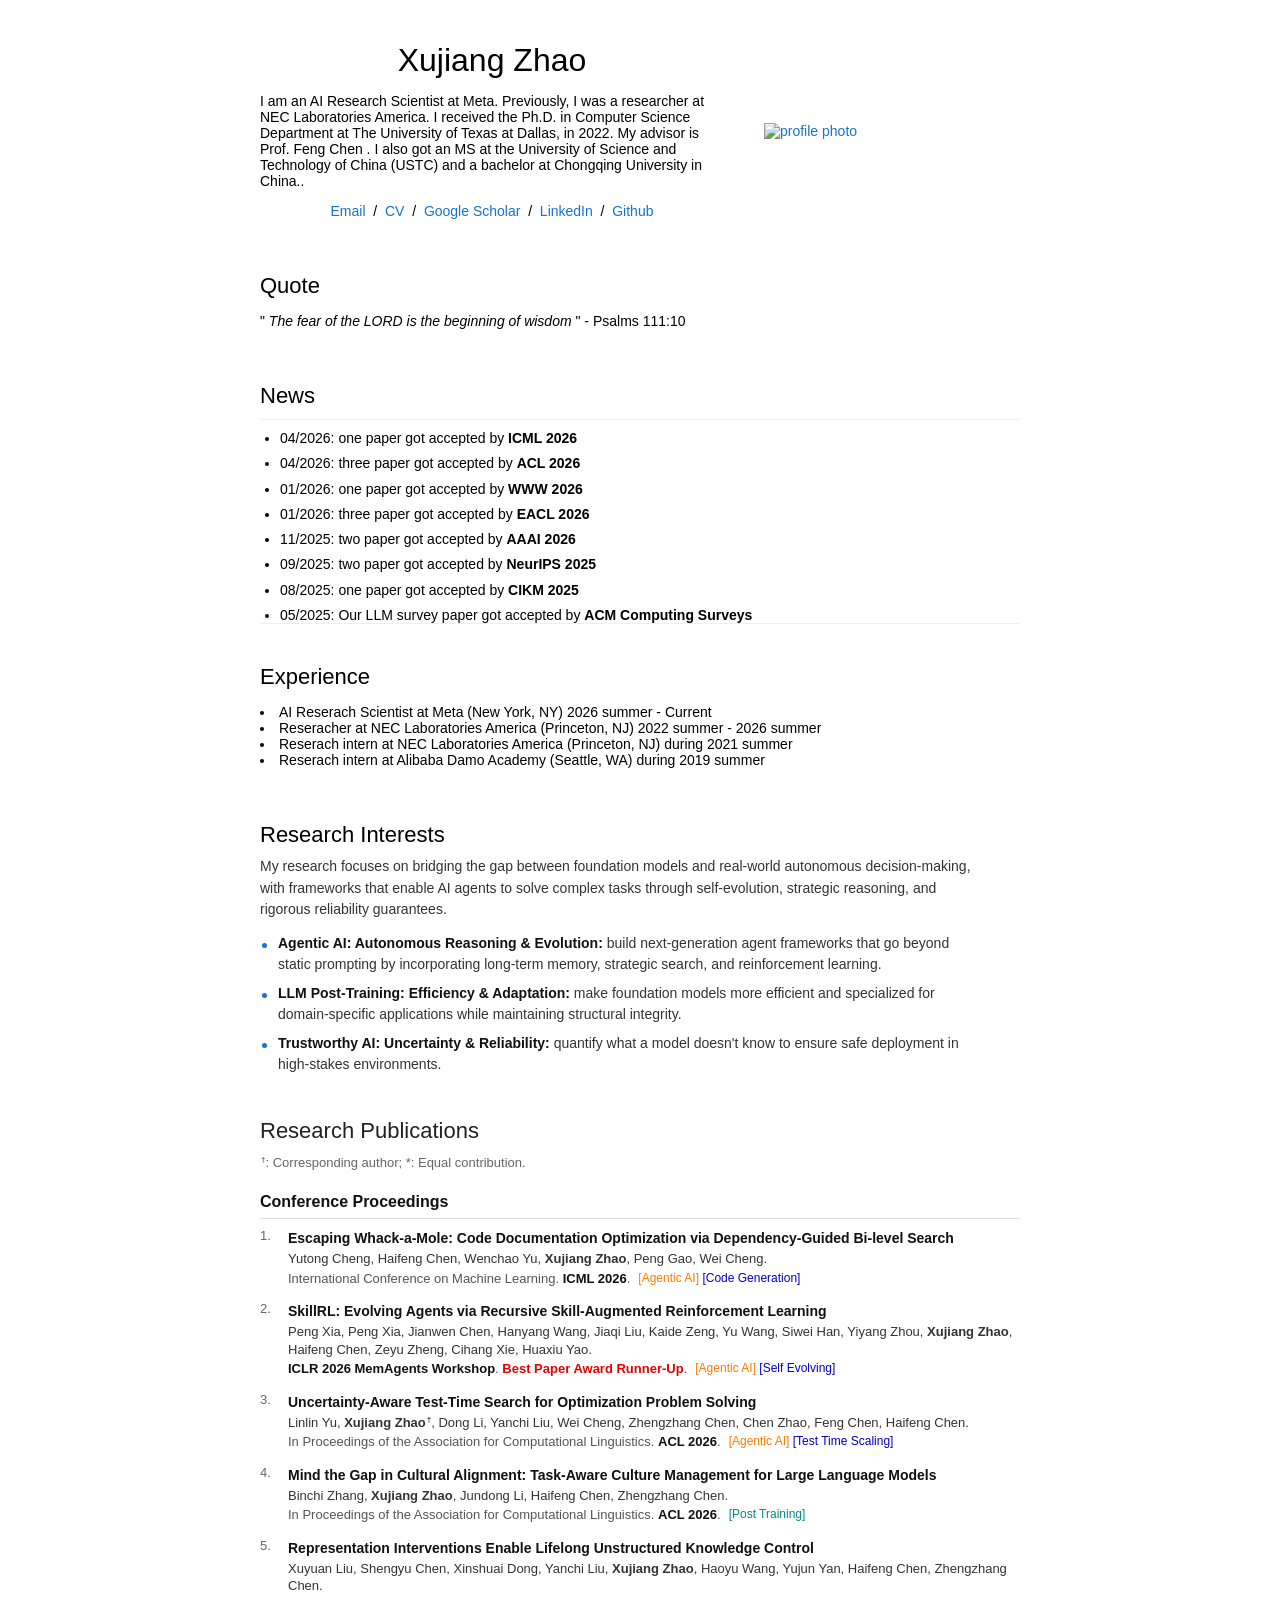
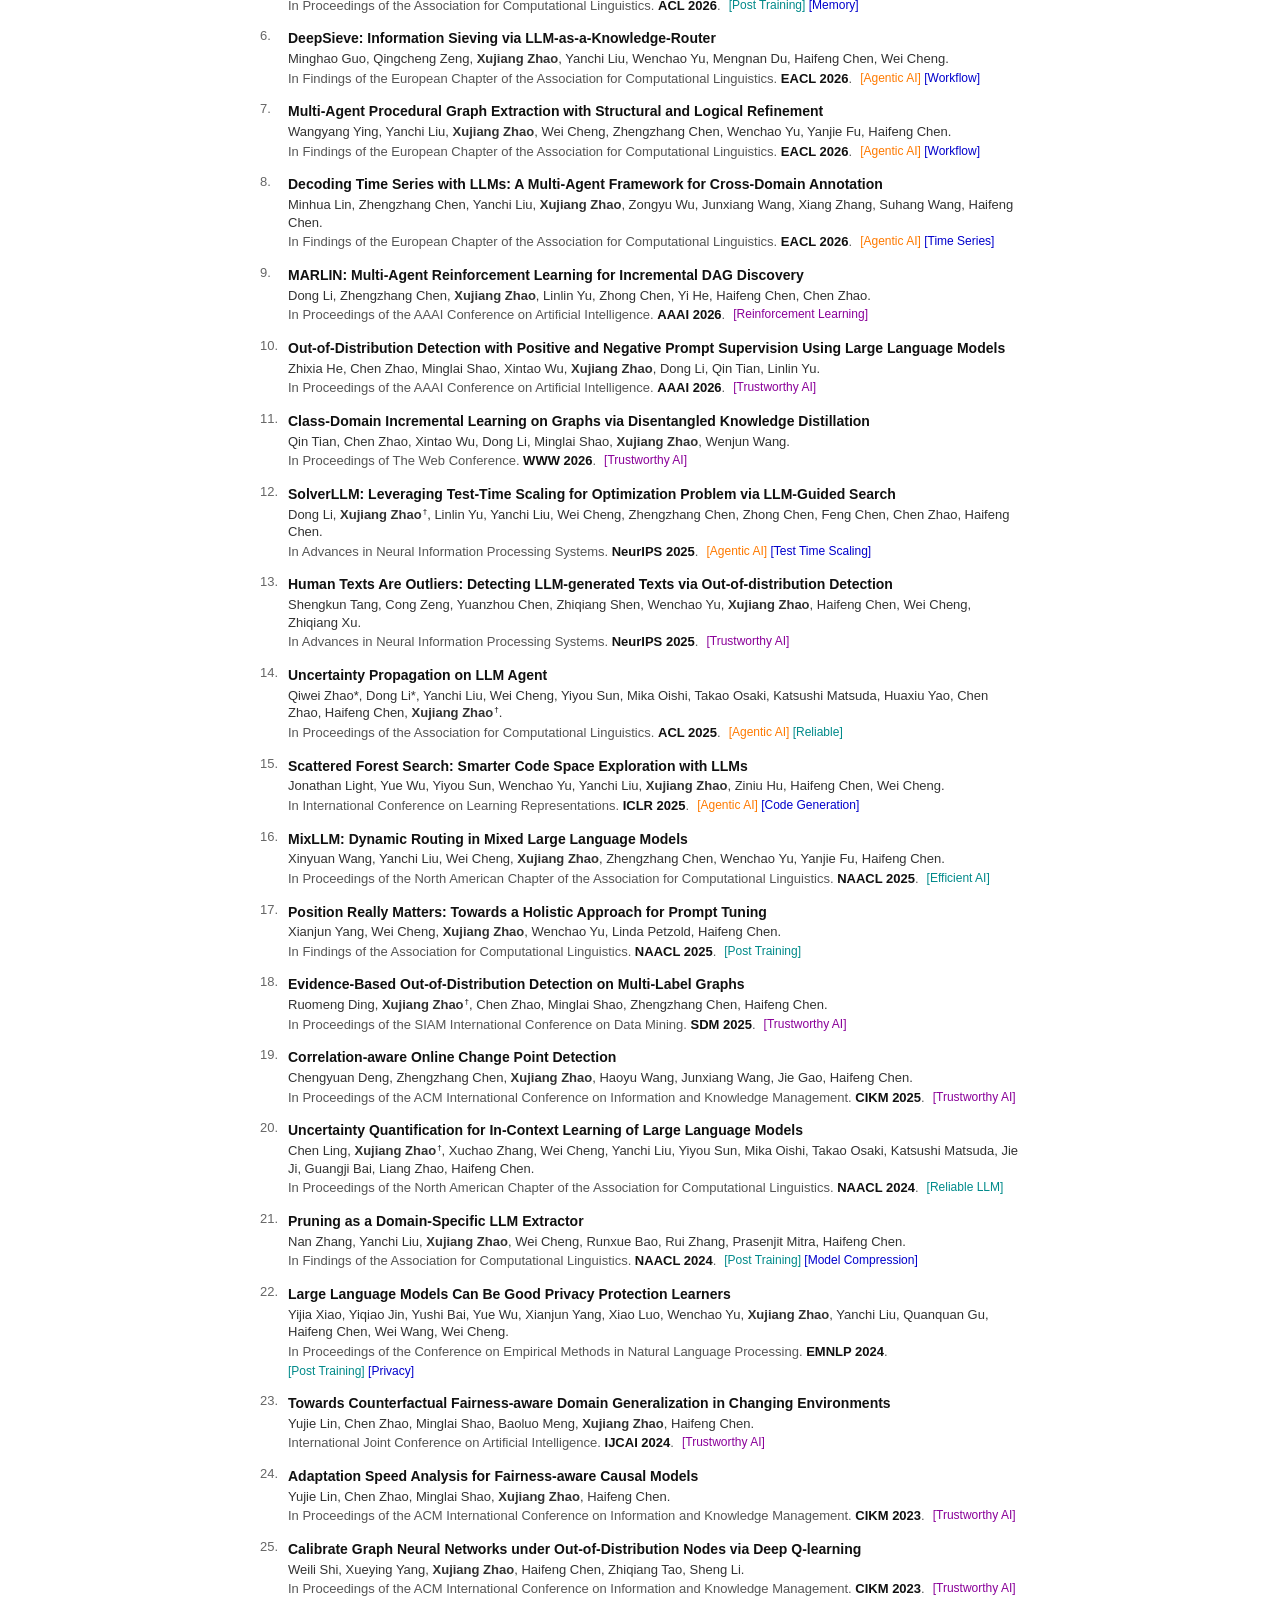
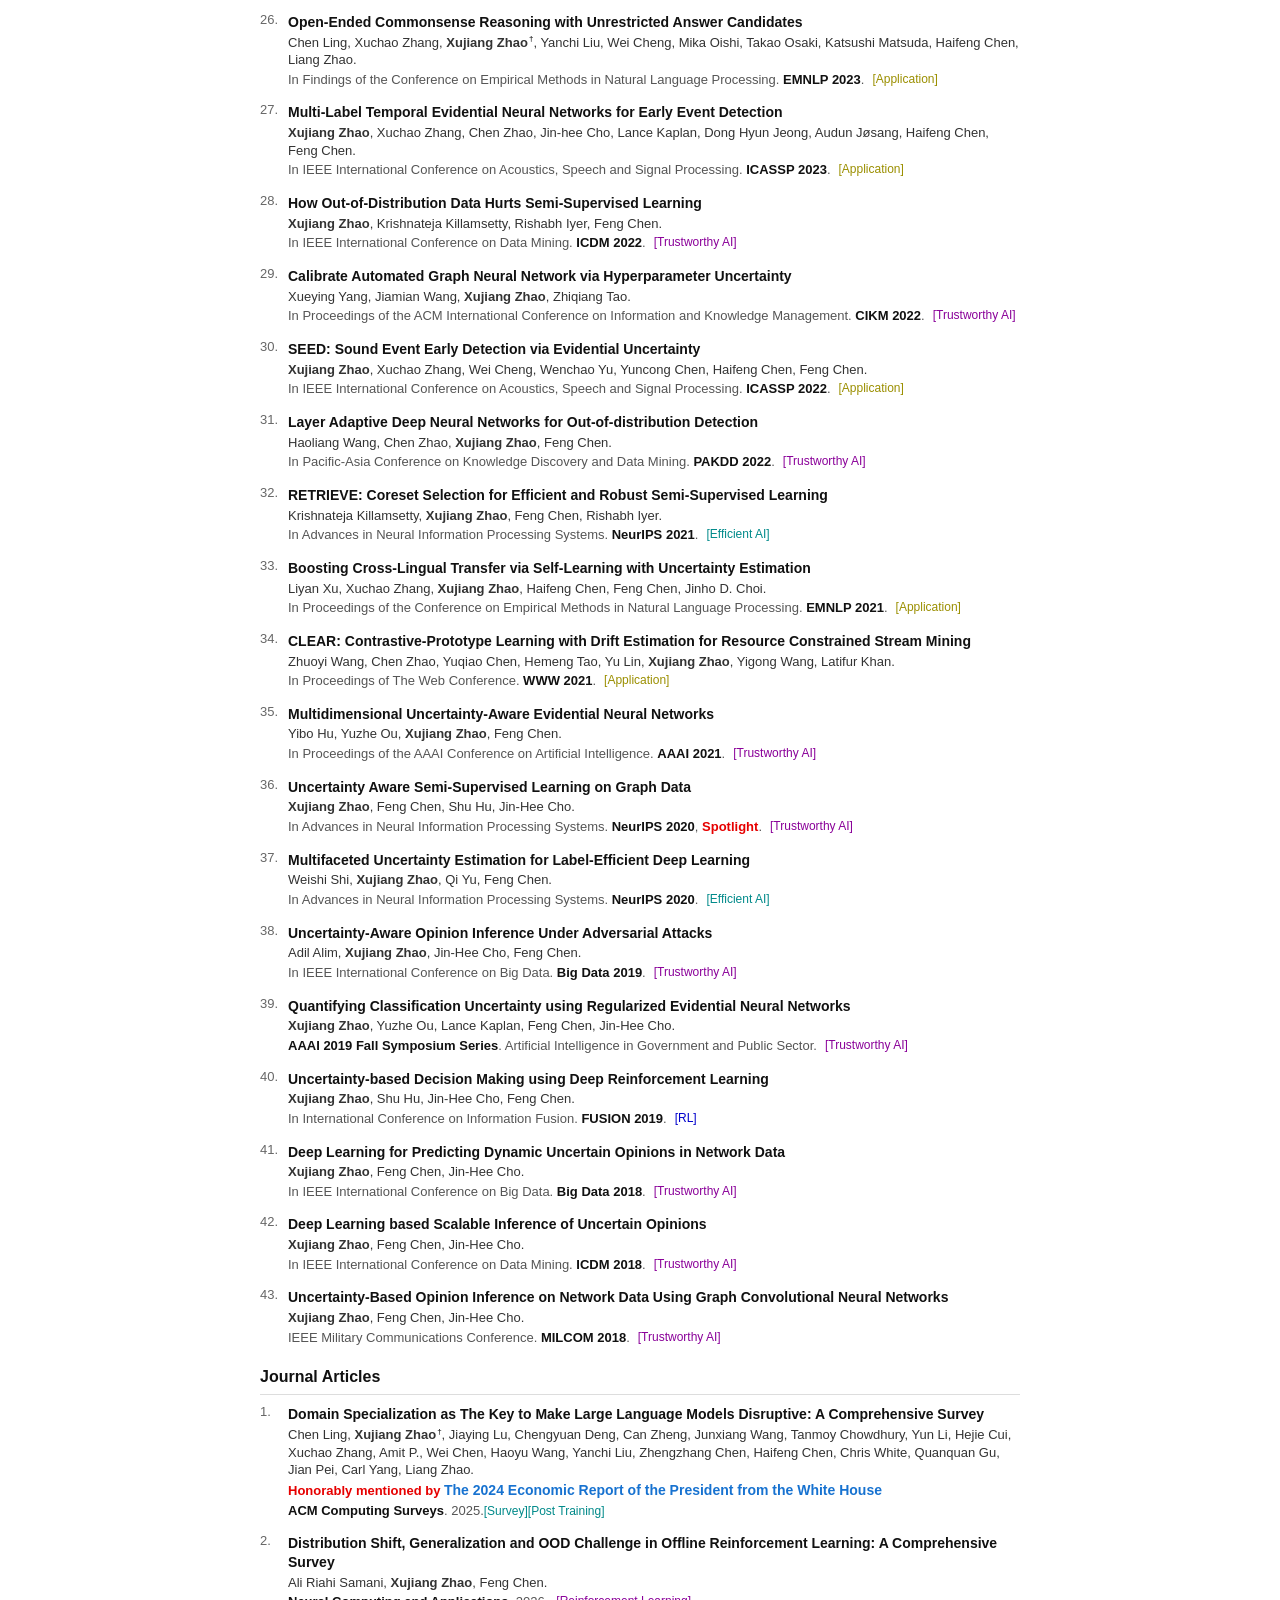
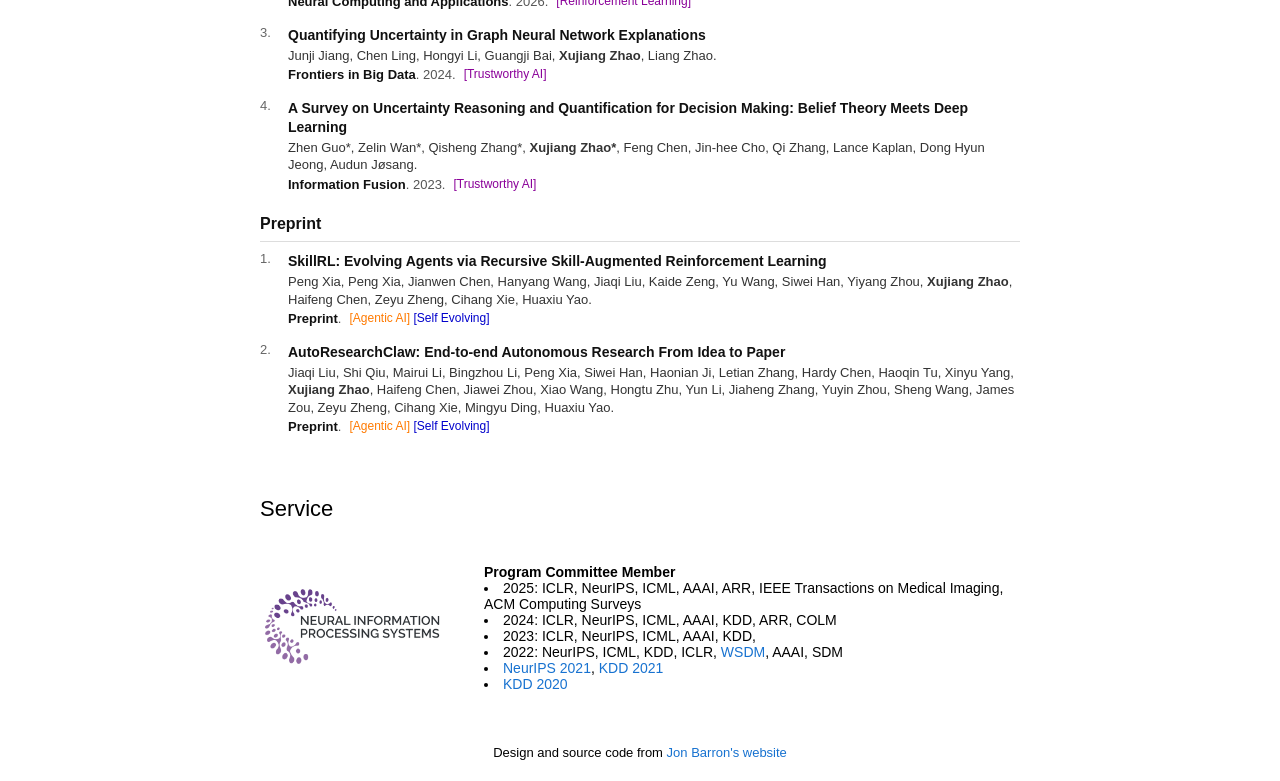
==== index.html @ 4716b747 "Update index.html" ====
<!DOCTYPE HTML>
<html lang="en"><head><meta http-equiv="Content-Type" content="text/html; charset=UTF-8">

  <title>Xujiang Zhao | PhD @ NEC</title>

<!--   <meta name="author" content="Xujiang Zhao">
  <meta name="viewport" content="width=device-width, initial-scale=1"> -->
  <meta name="google-site-verification" content="N998yhXm56yi42LhNn1ZlIccdkSIK-8pye-RZaiAbsY" />
  <link rel="stylesheet" type="text/css" href="stylesheet.css">
  <link rel="icon" type="image/png" href="images/panda5.png">
</head>

<body>
  <table style="width:100%;max-width:800px;border:0px;border-spacing:0px;border-collapse:separate;margin-right:auto;margin-left:auto;"><tbody>
    <tr style="padding:0px">
      <td style="padding:0px">
        <table style="width:100%;border:0px;border-spacing:0px;border-collapse:separate;margin-right:auto;margin-left:auto;"><tbody>
          <tr style="padding:0px">
            <td style="padding:2.5%;width:63%;vertical-align:middle">
              <p style="text-align:center">
                <name>Xujiang Zhao</name>
              </p>
              <p>I am an AI Research Scientist at Meta. Previously, I was a researcher at NEC Laboratories America. I received the Ph.D. in Computer Science Department at The University of Texas at Dallas, in 2022. My advisor is Prof. Feng Chen . I also got an MS at the University of Science and Technology of China (USTC) and a bachelor at Chongqing University in China.. 
              </p>
<!--               <font color="red"><strong>Seeking for full-time position in America starting from 2022</strong></font>  -->
              <p style="text-align:center">
                <a href="mailto:xxz190020@utdallas.edu">Email</a> &nbsp/&nbsp
                <a href="CV_Xujiang_2026_May.pdf">CV</a> &nbsp/&nbsp
                <a href="https://scholar.google.com/citations?user=k2-JcFAAAAAJ&hl=en">Google Scholar</a> &nbsp/&nbsp
                <a href="https://www.linkedin.com/in/zxj32/">LinkedIn</a> &nbsp/&nbsp
                <a href="https://github.com/zxj32">Github</a> 
              </p>
            </td>
            <td style="padding:2.5%;width:40%;max-width:40%">
              <a href="images/xujiang_zhao.png"><img style="width:100%;max-width:100%" alt="profile photo" src="images/xujiang_zhao.png" class="hoverZoomLink"></a>
            </td>
          </tr>
        </tbody></table>
        
        
        <table style="width:100%;border:0px;border-spacing:0px;border-collapse:separate;margin-right:auto;margin-left:auto;"><tbody>
            <tr>
            <td style="padding:20px;width:100%;vertical-align:middle">
              <heading>Quote</heading>
              <p>
                "<i> The fear of the LORD is the beginning of wisdom </i> " - Psalms 111:10
              </p>
            </td>
          </tr>
        </tbody></table>
        
        <table style="width:100%;border:0px;border-spacing:0px;border-collapse:separate;margin-right:auto;margin-left:auto;"><tbody>
            <tr>
            <td style="padding:20px;width:100%;vertical-align:middle">
              <heading>News</heading>
              <div class="news-scroll" role="region" aria-label="Recent news">
                <ul class="news-list">
                <li>04/2026: one paper got accepted by <strong>ICML 2026</strong></li>
                <li>04/2026: three paper got accepted by <strong>ACL 2026</strong></li>
                <li>01/2026: one paper got accepted by <strong>WWW 2026</strong></li>
                <li>01/2026: three paper got accepted by <strong>EACL 2026</strong></li>
                <li>11/2025: two paper got accepted by <strong>AAAI 2026</strong></li>
                <li>09/2025: two paper got accepted by <strong>NeurIPS 2025</strong></li>
                <li>08/2025: one paper got accepted by <strong>CIKM 2025</strong></li>
                <li>05/2025: Our LLM survey paper got accepted by <strong>ACM Computing Surveys</strong></li>
                <li>05/2025: one paper got accepted by <strong>ACL 2025</strong></li>
                <li>03/2025: Our <a href="https://meviuslab.github.io/UDM2025/">Uncertainty Reasoning workshop</a> was accepted at <strong>KDD 2025</strong></li>
                <li>02/2025: one RL survey paper got accepted by <strong>Neural Computing and Applications </strong></li>
                <li>01/2025: two paper got accepted by <strong>NAACL 2025</strong></li>
                <li>01/2025: one paper got accepted by <strong>ICLR 2025</strong></li>
                <li>12/2024: one paper got accepted by <strong>SDM 2025</strong></li>
                <li>09/2024: one paper got accepted by <strong>EMNLP 2024</strong></li>
                <li>04/2024: one paper got accepted by <strong>IJCAI 2024</strong></li>
                <li>03/2024: Our Uncertainty Reasoning workshop was accepted at <strong>KDD 2024</strong></li>
                <li>03/2024: two paper got accepted by <strong>NAACL 2024</strong></li>
                <li>02/2024: I will serve as the PC/reviewer of <strong>ICLR,AAAI,KDD,ICML,ARR,COLM 2024</strong></li>
                <li>10/2023: one paper got accepted by <strong>EMNLP 2023</strong></li>
                <li>09/2023: one Uncertainty survey paper got accepted by <strong>Information Fusion</strong></li>
                <li>08/2023: two paper got accepted by <strong>CIKM 2023</strong></li>
                <li>03/2023: Our <a href="https://charliezhaoyinpeng.github.io/UDM-KDD23/">Uncertainty Reasoning workshop</a> was accepted at <strong>KDD 2023</strong></li>
                <li>02/2023: one paper got accepted by <strong>ICASSP 2023</strong></li>
                <li>01/2023: I am overjoyed to have embraced <strong> Christianity</strong></li>
                <li>09/2022: Our <a href="https://charliezhaoyinpeng.github.io/UDM-AAAI23/">Uncertainty Reasoning workshop</a> was accepted at <strong>AAAI 2023</strong></li>
                <li>08/2022: one paper got accepted by <strong>ICDM 2022</strong></li>
                <li>08/2022: one paper got accepted by <strong>CIKM 2022</strong></li>
                <li>07/2022: I will serve as the PC/reviewer of <strong>ICLR,AAAI,KDD,ICML,NeurIPS 2023</strong></li>
                <li>01/2022: one paper got accepted by <strong>ICASSP 2022</strong></li>
                <li>09/2021: one paper got accepted by <strong>NeurIPS 2021</strong></li>
                <li>08/2021: one paper got accepted by <strong>EMNLP 2021</strong></li>
                <li>06/2021: I will serve as the PC/reviewer of <strong>ICLR,WSDM,AAAI,KDD,ICML,NeurIPS 2022</strong></li>
                <li>01/2021: one paper got accepted by <strong>WWW 2021</strong></li>
                <li>12/2020: one paper got accepted by <strong>AAAI 2021</strong></li>
                <li>11/2020: I will serve as the PC Member of <strong>KDD, NeurIPS 2021</strong></li>
                <li>09/2020: two paper got accepted by <strong>NeurIPS 2020</strong>, one <font color="red"><strong>Spotlight</strong></font>, one <strong>Poster</strong></li>
                </ul>
              </div>
            </td>
          </tr>
        </tbody></table>

        <table style="width:100%;border:0px;border-spacing:0px;border-collapse:separate;margin-right:auto;margin-left:auto;"><tbody>
            <tr>
            <td style="padding:20px;width:100%;vertical-align:middle">
              <heading>Experience</heading>
              <p>
                <li>AI Reserach Scientist</b> at Meta (New York, NY) 2026 summer - Current</li>
                <li>Reseracher</b> at NEC Laboratories America (Princeton, NJ) 2022 summer - 2026 summer</li>
                <li>Reserach intern</b> at NEC Laboratories America (Princeton, NJ) during 2021 summer</li>
                <li>Reserach intern</b> at Alibaba Damo Academy (Seattle, WA) during 2019 summer</li>
              </p>
              </p>
            </td>
          </tr>
        </tbody></table>

        <table class="research-interests" style="width:100%;border:0px;border-spacing:0px;border-collapse:separate;margin-right:auto;margin-left:auto;"><tbody>
            <tr>
            <td style="padding:20px;width:100%;vertical-align:middle">
              <heading>Research Interests</heading>
              <p class="research-intro">
                My research focuses on bridging the gap between foundation models and real-world autonomous decision-making, with frameworks that enable AI agents to solve complex tasks through self-evolution, strategic reasoning, and rigorous reliability guarantees.
              </p>
              <ul class="research-list">
                <li><strong>Agentic AI: Autonomous Reasoning &amp; Evolution:</strong> build next-generation agent frameworks that go beyond static prompting by incorporating long-term memory, strategic search, and reinforcement learning.</li>
                <li><strong>LLM Post-Training: Efficiency &amp; Adaptation:</strong> make foundation models more efficient and specialized for domain-specific applications while maintaining structural integrity.</li>
                <li><strong>Trustworthy AI: Uncertainty &amp; Reliability:</strong> quantify what a model doesn't know to ensure safe deployment in high-stakes environments.</li>
              </ul>
            </td>
          </tr>
        </tbody></table>

        <table class="publication-section cv-publications"><tbody>
          <tr>
            <td style="padding:20px;width:100%;vertical-align:middle">
              <heading>Research Publications</heading>
              <p class="cv-pub-note"><sup class="author-marker">&dagger;</sup>: Corresponding author; *: Equal contribution.</p>
              <h3 class="cv-pub-heading">Conference Proceedings</h3>
              <ol class="cv-pub-list">
                <li class="cv-pub-item">
                  <span class="cv-pub-authors">Yutong Cheng, Haifeng Chen, Wenchao Yu, <strong>Xujiang Zhao</strong>, Peng Gao, Wei Cheng.</span>
                  "<span class="cv-pub-title">Escaping Whack-a-Mole: Code Documentation Optimization via Dependency-Guided Bi-level Search</span>."
                  <span class="cv-pub-venue">International Conference on Machine Learning. <strong>ICML 2026</strong>.</span>
                  <span class="cv-pub-tags"><span class="cv-pub-tag cv-pub-tag-agentic-ai">[Agentic AI]</span> <span class="cv-pub-tag cv-pub-tag-code-generation">[Code Generation]</span></span>
                </li>
                <li class="cv-pub-item">
                  <span class="cv-pub-authors">Peng Xia, Peng Xia, Jianwen Chen, Hanyang Wang, Jiaqi Liu, Kaide Zeng, Yu Wang, Siwei Han, Yiyang Zhou, <strong>Xujiang Zhao</strong>, Haifeng Chen, Zeyu Zheng, Cihang Xie, Huaxiu Yao.</span>
                  "<span class="cv-pub-title">SkillRL: Evolving Agents via Recursive Skill-Augmented Reinforcement Learning</span>."
                  <span class="cv-pub-venue"><strong>ICLR 2026 MemAgents Workshop</strong>. <span class="cv-pub-award">Best Paper Award Runner-Up</span>.</span>
                  <span class="cv-pub-tags"><span class="cv-pub-tag cv-pub-tag-agentic-ai">[Agentic AI]</span> <span class="cv-pub-tag cv-pub-tag-self-evolving">[Self Evolving]</span></span>
                </li>
                <li class="cv-pub-item">
                  <span class="cv-pub-authors">Linlin Yu, <strong>Xujiang Zhao<sup class="author-marker">&dagger;</sup></strong>, Dong Li, Yanchi Liu, Wei Cheng, Zhengzhang Chen, Chen Zhao, Feng Chen, Haifeng Chen.</span>
                  "<span class="cv-pub-title">Uncertainty-Aware Test-Time Search for Optimization Problem Solving</span>."
                  <span class="cv-pub-venue">In Proceedings of the Association for Computational Linguistics. <strong>ACL 2026</strong>.</span>
                  <span class="cv-pub-tags"><span class="cv-pub-tag cv-pub-tag-agentic-ai">[Agentic AI]</span> <span class="cv-pub-tag cv-pub-tag-test-time-scaling">[Test Time Scaling]</span></span>
                </li>
                <li class="cv-pub-item">
                  <span class="cv-pub-authors">Binchi Zhang, <strong>Xujiang Zhao</strong>, Jundong Li, Haifeng Chen, Zhengzhang Chen.</span>
                  "<span class="cv-pub-title">Mind the Gap in Cultural Alignment: Task-Aware Culture Management for Large Language Models</span>."
                  <span class="cv-pub-venue">In Proceedings of the Association for Computational Linguistics. <strong>ACL 2026</strong>.</span>
                  <span class="cv-pub-tags"><span class="cv-pub-tag cv-pub-tag-post-training">[Post Training]</span></span>
                </li>
                <li class="cv-pub-item">
                  <span class="cv-pub-authors">Xuyuan Liu, Shengyu Chen, Xinshuai Dong, Yanchi Liu, <strong>Xujiang Zhao</strong>, Haoyu Wang, Yujun Yan, Haifeng Chen, Zhengzhang Chen.</span>
                  "<span class="cv-pub-title">Representation Interventions Enable Lifelong Unstructured Knowledge Control</span>."
                  <span class="cv-pub-venue">In Proceedings of the Association for Computational Linguistics. <strong>ACL 2026</strong>.</span>
                  <span class="cv-pub-tags"><span class="cv-pub-tag cv-pub-tag-post-training">[Post Training]</span> <span class="cv-pub-tag cv-pub-tag-memory">[Memory]</span></span>
                </li>
                <li class="cv-pub-item">
                  <span class="cv-pub-authors">Minghao Guo, Qingcheng Zeng, <strong>Xujiang Zhao</strong>, Yanchi Liu, Wenchao Yu, Mengnan Du, Haifeng Chen, Wei Cheng.</span>
                  "<span class="cv-pub-title">DeepSieve: Information Sieving via LLM-as-a-Knowledge-Router</span>."
                  <span class="cv-pub-venue">In Findings of the European Chapter of the Association for Computational Linguistics. <strong>EACL 2026</strong>.</span>
                  <span class="cv-pub-tags"><span class="cv-pub-tag cv-pub-tag-agentic-ai">[Agentic AI]</span> <span class="cv-pub-tag cv-pub-tag-workflow">[Workflow]</span></span>
                </li>
                <li class="cv-pub-item">
                  <span class="cv-pub-authors">Wangyang Ying, Yanchi Liu, <strong>Xujiang Zhao</strong>, Wei Cheng, Zhengzhang Chen, Wenchao Yu, Yanjie Fu, Haifeng Chen.</span>
                  "<span class="cv-pub-title">Multi-Agent Procedural Graph Extraction with Structural and Logical Refinement</span>."
                  <span class="cv-pub-venue">In Findings of the European Chapter of the Association for Computational Linguistics. <strong>EACL 2026</strong>.</span>
                  <span class="cv-pub-tags"><span class="cv-pub-tag cv-pub-tag-agentic-ai">[Agentic AI]</span> <span class="cv-pub-tag cv-pub-tag-workflow">[Workflow]</span></span>
                </li>
                <li class="cv-pub-item">
                  <span class="cv-pub-authors">Minhua Lin, Zhengzhang Chen, Yanchi Liu, <strong>Xujiang Zhao</strong>, Zongyu Wu, Junxiang Wang, Xiang Zhang, Suhang Wang, Haifeng Chen.</span>
                  "<span class="cv-pub-title">Decoding Time Series with LLMs: A Multi-Agent Framework for Cross-Domain Annotation</span>."
                  <span class="cv-pub-venue">In Findings of the European Chapter of the Association for Computational Linguistics. <strong>EACL 2026</strong>.</span>
                  <span class="cv-pub-tags"><span class="cv-pub-tag cv-pub-tag-agentic-ai">[Agentic AI]</span> <span class="cv-pub-tag cv-pub-tag-time-series">[Time Series]</span></span>
                </li>
                <li class="cv-pub-item">
                  <span class="cv-pub-authors">Dong Li, Zhengzhang Chen, <strong>Xujiang Zhao</strong>, Linlin Yu, Zhong Chen, Yi He, Haifeng Chen, Chen Zhao.</span>
                  "<span class="cv-pub-title">MARLIN: Multi-Agent Reinforcement Learning for Incremental DAG Discovery</span>."
                  <span class="cv-pub-venue">In Proceedings of the AAAI Conference on Artificial Intelligence. <strong>AAAI 2026</strong>.</span>
                  <span class="cv-pub-tags"><span class="cv-pub-tag cv-pub-tag-reinforcement-learning">[Reinforcement Learning]</span></span>
                </li>
                <li class="cv-pub-item">
                  <span class="cv-pub-authors">Zhixia He, Chen Zhao, Minglai Shao, Xintao Wu, <strong>Xujiang Zhao</strong>, Dong Li, Qin Tian, Linlin Yu.</span>
                  "<span class="cv-pub-title">Out-of-Distribution Detection with Positive and Negative Prompt Supervision Using Large Language Models</span>."
                  <span class="cv-pub-venue">In Proceedings of the AAAI Conference on Artificial Intelligence. <strong>AAAI 2026</strong>.</span>
                  <span class="cv-pub-tags"><span class="cv-pub-tag cv-pub-tag-trustworthy-ai">[Trustworthy AI]</span></span>
                </li>
                <li class="cv-pub-item">
                  <span class="cv-pub-authors">Qin Tian, Chen Zhao, Xintao Wu, Dong Li, Minglai Shao, <strong>Xujiang Zhao</strong>, Wenjun Wang.</span>
                  "<span class="cv-pub-title">Class-Domain Incremental Learning on Graphs via Disentangled Knowledge Distillation</span>."
                  <span class="cv-pub-venue">In Proceedings of The Web Conference. <strong>WWW 2026</strong>.</span>
                  <span class="cv-pub-tags"><span class="cv-pub-tag cv-pub-tag-trustworthy-ai">[Trustworthy AI]</span></span>
                </li>
                <li class="cv-pub-item">
                  <span class="cv-pub-authors">Dong Li, <strong>Xujiang Zhao<sup class="author-marker">&dagger;</sup></strong>, Linlin Yu, Yanchi Liu, Wei Cheng, Zhengzhang Chen, Zhong Chen, Feng Chen, Chen Zhao, Haifeng Chen.</span>
                  "<a class="cv-pub-title" href="https://www.arxiv.org/abs/2510.16916">SolverLLM: Leveraging Test-Time Scaling for Optimization Problem via LLM-Guided Search</a>."
                  <span class="cv-pub-venue">In Advances in Neural Information Processing Systems. <strong>NeurIPS 2025</strong>.</span>
                  <span class="cv-pub-tags"><span class="cv-pub-tag cv-pub-tag-agentic-ai">[Agentic AI]</span> <span class="cv-pub-tag cv-pub-tag-test-time-scaling">[Test Time Scaling]</span></span>
                </li>
                <li class="cv-pub-item">
                  <span class="cv-pub-authors">Shengkun Tang, Cong Zeng, Yuanzhou Chen, Zhiqiang Shen, Wenchao Yu, <strong>Xujiang Zhao</strong>, Haifeng Chen, Wei Cheng, Zhiqiang Xu.</span>
                  "<a class="cv-pub-title" href="https://arxiv.org/abs/2510.08602">Human Texts Are Outliers: Detecting LLM-generated Texts via Out-of-distribution Detection</a>."
                  <span class="cv-pub-venue">In Advances in Neural Information Processing Systems. <strong>NeurIPS 2025</strong>.</span>
                  <span class="cv-pub-tags"><span class="cv-pub-tag cv-pub-tag-trustworthy-ai">[Trustworthy AI]</span></span>
                </li>
                <li class="cv-pub-item">
                  <span class="cv-pub-authors">Qiwei Zhao*, Dong Li*, Yanchi Liu, Wei Cheng, Yiyou Sun, Mika Oishi, Takao Osaki, Katsushi Matsuda, Huaxiu Yao, Chen Zhao, Haifeng Chen, <strong>Xujiang Zhao<sup class="author-marker">&dagger;</sup></strong>.</span>
                  "<a class="cv-pub-title" href="https://aclanthology.org/2025.acl-long.302/">Uncertainty Propagation on LLM Agent</a>."
                  <span class="cv-pub-venue">In Proceedings of the Association for Computational Linguistics. <strong>ACL 2025</strong>.</span>
                  <span class="cv-pub-tags"><span class="cv-pub-tag cv-pub-tag-agentic-ai">[Agentic AI]</span> <span class="cv-pub-tag cv-pub-tag-reliable-llm">[Reliable]</span></span>
                </li>
                <li class="cv-pub-item">
                  <span class="cv-pub-authors">Jonathan Light, Yue Wu, Yiyou Sun, Wenchao Yu, Yanchi Liu, <strong>Xujiang Zhao</strong>, Ziniu Hu, Haifeng Chen, Wei Cheng.</span>
                  "<a class="cv-pub-title" href="https://openreview.net/pdf?id=MCHuGOkExF">Scattered Forest Search: Smarter Code Space Exploration with LLMs</a>."
                  <span class="cv-pub-venue">In International Conference on Learning Representations. <strong>ICLR 2025</strong>.</span>
                  <span class="cv-pub-tags"><span class="cv-pub-tag cv-pub-tag-agentic-ai">[Agentic AI]</span> <span class="cv-pub-tag cv-pub-tag-code-generation">[Code Generation]</span></span>
                </li>
                <li class="cv-pub-item">
                  <span class="cv-pub-authors">Xinyuan Wang, Yanchi Liu, Wei Cheng, <strong>Xujiang Zhao</strong>, Zhengzhang Chen, Wenchao Yu, Yanjie Fu, Haifeng Chen.</span>
                  "<a class="cv-pub-title" href="https://openreview.net/pdf?id=4i8w8ETT1i">MixLLM: Dynamic Routing in Mixed Large Language Models</a>."
                  <span class="cv-pub-venue">In Proceedings of the North American Chapter of the Association for Computational Linguistics. <strong>NAACL 2025</strong>.</span>
                  <span class="cv-pub-tags"><span class="cv-pub-tag cv-pub-tag-efficient-ai">[Efficient AI]</span></span>
                </li>
                <li class="cv-pub-item">
                  <span class="cv-pub-authors">Xianjun Yang, Wei Cheng, <strong>Xujiang Zhao</strong>, Wenchao Yu, Linda Petzold, Haifeng Chen.</span>
                  "<a class="cv-pub-title" href="https://openreview.net/pdf?id=yBvR5bbfLK">Position Really Matters: Towards a Holistic Approach for Prompt Tuning</a>."
                  <span class="cv-pub-venue">In Findings of the Association for Computational Linguistics. <strong>NAACL 2025</strong>.</span>
                  <span class="cv-pub-tags"><span class="cv-pub-tag cv-pub-tag-post-training">[Post Training]</span></span>
                </li>
                <li class="cv-pub-item">
                  <span class="cv-pub-authors">Ruomeng Ding, <strong>Xujiang Zhao<sup class="author-marker">&dagger;</sup></strong>, Chen Zhao, Minglai Shao, Zhengzhang Chen, Haifeng Chen.</span>
                  "<a class="cv-pub-title" href="data/SDM2025_paper.pdf">Evidence-Based Out-of-Distribution Detection on Multi-Label Graphs</a>."
                  <span class="cv-pub-venue">In Proceedings of the SIAM International Conference on Data Mining. <strong>SDM 2025</strong>.</span>
                  <span class="cv-pub-tags"><span class="cv-pub-tag cv-pub-tag-trustworthy-ai">[Trustworthy AI]</span></span>
                </li>
                <li class="cv-pub-item">
                  <span class="cv-pub-authors">Chengyuan Deng, Zhengzhang Chen, <strong>Xujiang Zhao</strong>, Haoyu Wang, Junxiang Wang, Jie Gao, Haifeng Chen.</span>
                  "<span class="cv-pub-title">Correlation-aware Online Change Point Detection</span>."
                  <span class="cv-pub-venue">In Proceedings of the ACM International Conference on Information and Knowledge Management. <strong>CIKM 2025</strong>.</span>
                  <span class="cv-pub-tags"><span class="cv-pub-tag cv-pub-tag-trustworthy-ai">[Trustworthy AI]</span></span>
                </li>
                <li class="cv-pub-item">
                  <span class="cv-pub-authors">Chen Ling, <strong>Xujiang Zhao<sup class="author-marker">&dagger;</sup></strong>, Xuchao Zhang, Wei Cheng, Yanchi Liu, Yiyou Sun, Mika Oishi, Takao Osaki, Katsushi Matsuda, Jie Ji, Guangji Bai, Liang Zhao, Haifeng Chen.</span>
                  "<a class="cv-pub-title" href="https://arxiv.org/pdf/2402.10189.pdf">Uncertainty Quantification for In-Context Learning of Large Language Models</a>."
                  <span class="cv-pub-venue">In Proceedings of the North American Chapter of the Association for Computational Linguistics. <strong>NAACL 2024</strong>.</span>
                  <span class="cv-pub-tags"><span class="cv-pub-tag cv-pub-tag-reliable-llm">[Reliable LLM]</span></span>
                </li>
                <li class="cv-pub-item">
                  <span class="cv-pub-authors">Nan Zhang, Yanchi Liu, <strong>Xujiang Zhao</strong>, Wei Cheng, Runxue Bao, Rui Zhang, Prasenjit Mitra, Haifeng Chen.</span>
                  "<a class="cv-pub-title" href="https://arxiv.org/pdf/2405.06275">Pruning as a Domain-Specific LLM Extractor</a>."
                  <span class="cv-pub-venue">In Findings of the Association for Computational Linguistics. <strong>NAACL 2024</strong>.</span>
                  <span class="cv-pub-tags"><span class="cv-pub-tag cv-pub-tag-post-training">[Post Training]</span> <span class="cv-pub-tag cv-pub-tag-model-compression">[Model Compression]</span></span>
                </li>
                <li class="cv-pub-item">
                  <span class="cv-pub-authors">Yijia Xiao, Yiqiao Jin, Yushi Bai, Yue Wu, Xianjun Yang, Xiao Luo, Wenchao Yu, <strong>Xujiang Zhao</strong>, Yanchi Liu, Quanquan Gu, Haifeng Chen, Wei Wang, Wei Cheng.</span>
                  "<a class="cv-pub-title" href="https://openreview.net/pdf?id=PSJO3vPcDc">Large Language Models Can Be Good Privacy Protection Learners</a>."
                  <span class="cv-pub-venue">In Proceedings of the Conference on Empirical Methods in Natural Language Processing. <strong>EMNLP 2024</strong>.</span>
                  <span class="cv-pub-tags"><span class="cv-pub-tag cv-pub-tag-post-training">[Post Training]</span> <span class="cv-pub-tag cv-pub-tag-privacy">[Privacy]</span></span>
                </li>
                <li class="cv-pub-item">
                  <span class="cv-pub-authors">Yujie Lin, Chen Zhao, Minglai Shao, Baoluo Meng, <strong>Xujiang Zhao</strong>, Haifeng Chen.</span>
                  "<a class="cv-pub-title" href="https://www.ijcai.org/proceedings/2024/0504.pdf">Towards Counterfactual Fairness-aware Domain Generalization in Changing Environments</a>."
                  <span class="cv-pub-venue">International Joint Conference on Artificial Intelligence. <strong>IJCAI 2024</strong>.</span>
                  <span class="cv-pub-tags"><span class="cv-pub-tag cv-pub-tag-trustworthy-ai">[Trustworthy AI]</span></span>
                </li>
                <li class="cv-pub-item">
                  <span class="cv-pub-authors">Yujie Lin, Chen Zhao, Minglai Shao, <strong>Xujiang Zhao</strong>, Haifeng Chen.</span>
                  "<a class="cv-pub-title" href="data/CIKM2023f_paper.pdf">Adaptation Speed Analysis for Fairness-aware Causal Models</a>."
                  <span class="cv-pub-venue">In Proceedings of the ACM International Conference on Information and Knowledge Management. <strong>CIKM 2023</strong>.</span>
                  <span class="cv-pub-tags"><span class="cv-pub-tag cv-pub-tag-trustworthy-ai">[Trustworthy AI]</span></span>
                </li>
                <li class="cv-pub-item">
                  <span class="cv-pub-authors">Weili Shi, Xueying Yang, <strong>Xujiang Zhao</strong>, Haifeng Chen, Zhiqiang Tao, Sheng Li.</span>
                  "<a class="cv-pub-title" href="data/CIKM2023_paper.pdf">Calibrate Graph Neural Networks under Out-of-Distribution Nodes via Deep Q-learning</a>."
                  <span class="cv-pub-venue">In Proceedings of the ACM International Conference on Information and Knowledge Management. <strong>CIKM 2023</strong>.</span>
                  <span class="cv-pub-tags"><span class="cv-pub-tag cv-pub-tag-trustworthy-ai">[Trustworthy AI]</span></span>
                </li>
                <li class="cv-pub-item">
                  <span class="cv-pub-authors">Chen Ling, Xuchao Zhang, <strong>Xujiang Zhao<sup class="author-marker">&dagger;</sup></strong>, Yanchi Liu, Wei Cheng, Mika Oishi, Takao Osaki, Katsushi Matsuda, Haifeng Chen, Liang Zhao.</span>
                  "<a class="cv-pub-title" href="data/EMNLP2023_paper.pdf">Open-Ended Commonsense Reasoning with Unrestricted Answer Candidates</a>."
                  <span class="cv-pub-venue">In Findings of the Conference on Empirical Methods in Natural Language Processing. <strong>EMNLP 2023</strong>.</span>
                  <span class="cv-pub-tags"><span class="cv-pub-tag cv-pub-tag-application">[Application]</span></span>
                </li>
                <li class="cv-pub-item">
                  <span class="cv-pub-authors"><strong>Xujiang Zhao</strong>, Xuchao Zhang, Chen Zhao, Jin-hee Cho, Lance Kaplan, Dong Hyun Jeong, Audun J&oslash;sang, Haifeng Chen, Feng Chen.</span>
                  "<a class="cv-pub-title" href="data/ICASSP2023_paper.pdf">Multi-Label Temporal Evidential Neural Networks for Early Event Detection</a>."
                  <span class="cv-pub-venue">In IEEE International Conference on Acoustics, Speech and Signal Processing. <strong>ICASSP 2023</strong>.</span>
                  <span class="cv-pub-tags"><span class="cv-pub-tag cv-pub-tag-application">[Application]</span></span>
                </li>
                <li class="cv-pub-item">
                  <span class="cv-pub-authors"><strong>Xujiang Zhao</strong>, Krishnateja Killamsetty, Rishabh Iyer, Feng Chen.</span>
                  "<a class="cv-pub-title" href="data/ICDM2022.pdf">How Out-of-Distribution Data Hurts Semi-Supervised Learning</a>."
                  <span class="cv-pub-venue">In IEEE International Conference on Data Mining. <strong>ICDM 2022</strong>.</span>
                  <span class="cv-pub-tags"><span class="cv-pub-tag cv-pub-tag-trustworthy-ai">[Trustworthy AI]</span></span>
                </li>
                <li class="cv-pub-item">
                  <span class="cv-pub-authors">Xueying Yang, Jiamian Wang, <strong>Xujiang Zhao</strong>, Zhiqiang Tao.</span>
                  "<a class="cv-pub-title" href="data/CIKM_2022.pdf">Calibrate Automated Graph Neural Network via Hyperparameter Uncertainty</a>."
                  <span class="cv-pub-venue">In Proceedings of the ACM International Conference on Information and Knowledge Management. <strong>CIKM 2022</strong>.</span>
                  <span class="cv-pub-tags"><span class="cv-pub-tag cv-pub-tag-trustworthy-ai">[Trustworthy AI]</span></span>
                </li>
                <li class="cv-pub-item">
                  <span class="cv-pub-authors"><strong>Xujiang Zhao</strong>, Xuchao Zhang, Wei Cheng, Wenchao Yu, Yuncong Chen, Haifeng Chen, Feng Chen.</span>
                  "<a class="cv-pub-title" href="https://arxiv.org/pdf/2202.02441.pdf">SEED: Sound Event Early Detection via Evidential Uncertainty</a>."
                  <span class="cv-pub-venue">In IEEE International Conference on Acoustics, Speech and Signal Processing. <strong>ICASSP 2022</strong>.</span>
                  <span class="cv-pub-tags"><span class="cv-pub-tag cv-pub-tag-application">[Application]</span></span>
                </li>
                <li class="cv-pub-item">
                  <span class="cv-pub-authors">Haoliang Wang, Chen Zhao, <strong>Xujiang Zhao</strong>, Feng Chen.</span>
                  "<a class="cv-pub-title" href="https://arxiv.org/pdf/2203.00192.pdf">Layer Adaptive Deep Neural Networks for Out-of-distribution Detection</a>."
                  <span class="cv-pub-venue">In Pacific-Asia Conference on Knowledge Discovery and Data Mining. <strong>PAKDD 2022</strong>.</span>
                  <span class="cv-pub-tags"><span class="cv-pub-tag cv-pub-tag-trustworthy-ai">[Trustworthy AI]</span></span>
                </li>
                <li class="cv-pub-item">
                  <span class="cv-pub-authors">Krishnateja Killamsetty, <strong>Xujiang Zhao</strong>, Feng Chen, Rishabh Iyer.</span>
                  "<a class="cv-pub-title" href="https://arxiv.org/pdf/2106.07760.pdf">RETRIEVE: Coreset Selection for Efficient and Robust Semi-Supervised Learning</a>."
                  <span class="cv-pub-venue">In Advances in Neural Information Processing Systems. <strong>NeurIPS 2021</strong>.</span>
                  <span class="cv-pub-tags"><span class="cv-pub-tag cv-pub-tag-efficient-ai">[Efficient AI]</span></span>
                </li>
                <li class="cv-pub-item">
                  <span class="cv-pub-authors">Liyan Xu, Xuchao Zhang, <strong>Xujiang Zhao</strong>, Haifeng Chen, Feng Chen, Jinho D. Choi.</span>
                  "<a class="cv-pub-title" href="https://arxiv.org/abs/2109.00194">Boosting Cross-Lingual Transfer via Self-Learning with Uncertainty Estimation</a>."
                  <span class="cv-pub-venue">In Proceedings of the Conference on Empirical Methods in Natural Language Processing. <strong>EMNLP 2021</strong>.</span>
                  <span class="cv-pub-tags"><span class="cv-pub-tag cv-pub-tag-application">[Application]</span></span>
                </li>
                <li class="cv-pub-item">
                  <span class="cv-pub-authors">Zhuoyi Wang, Chen Zhao, Yuqiao Chen, Hemeng Tao, Yu Lin, <strong>Xujiang Zhao</strong>, Yigong Wang, Latifur Khan.</span>
                  "<a class="cv-pub-title" href="https://dl.acm.org/doi/abs/10.1145/3442381.3449820">CLEAR: Contrastive-Prototype Learning with Drift Estimation for Resource Constrained Stream Mining</a>."
                  <span class="cv-pub-venue">In Proceedings of The Web Conference. <strong>WWW 2021</strong>.</span>
                  <span class="cv-pub-tags"><span class="cv-pub-tag cv-pub-tag-application">[Application]</span></span>
                </li>
                <li class="cv-pub-item">
                  <span class="cv-pub-authors">Yibo Hu, Yuzhe Ou, <strong>Xujiang Zhao</strong>, Feng Chen.</span>
                  "<a class="cv-pub-title" href="https://arxiv.org/pdf/2012.13676.pdf">Multidimensional Uncertainty-Aware Evidential Neural Networks</a>."
                  <span class="cv-pub-venue">In Proceedings of the AAAI Conference on Artificial Intelligence. <strong>AAAI 2021</strong>.</span>
                  <span class="cv-pub-tags"><span class="cv-pub-tag cv-pub-tag-trustworthy-ai">[Trustworthy AI]</span></span>
                </li>
                <li class="cv-pub-item">
                  <span class="cv-pub-authors"><strong>Xujiang Zhao</strong>, Feng Chen, Shu Hu, Jin-Hee Cho.</span>
                  "<a class="cv-pub-title" href="https://arxiv.org/abs/2010.12783">Uncertainty Aware Semi-Supervised Learning on Graph Data</a>."
                  <span class="cv-pub-venue">In Advances in Neural Information Processing Systems. <strong>NeurIPS 2020</strong>, <span class="cv-pub-award">Spotlight</span>.</span>
                  <span class="cv-pub-tags"><span class="cv-pub-tag cv-pub-tag-trustworthy-ai">[Trustworthy AI]</span></span>
                </li>
                <li class="cv-pub-item">
                  <span class="cv-pub-authors">Weishi Shi, <strong>Xujiang Zhao</strong>, Qi Yu, Feng Chen.</span>
                  "<a class="cv-pub-title" href="data/NIPS2020_ADL_papre.pdf">Multifaceted Uncertainty Estimation for Label-Efficient Deep Learning</a>."
                  <span class="cv-pub-venue">In Advances in Neural Information Processing Systems. <strong>NeurIPS 2020</strong>.</span>
                  <span class="cv-pub-tags"><span class="cv-pub-tag cv-pub-tag-efficient-ai">[Efficient AI]</span></span>
                </li>
                <li class="cv-pub-item">
                  <span class="cv-pub-authors">Adil Alim, <strong>Xujiang Zhao</strong>, Jin-Hee Cho, Feng Chen.</span>
                  "<a class="cv-pub-title" href="data/Bigdata_2019_Adv_COI.pdf">Uncertainty-Aware Opinion Inference Under Adversarial Attacks</a>."
                  <span class="cv-pub-venue">In IEEE International Conference on Big Data. <strong>Big Data 2019</strong>.</span>
                  <span class="cv-pub-tags"><span class="cv-pub-tag cv-pub-tag-trustworthy-ai">[Trustworthy AI]</span></span>
                </li>
                <li class="cv-pub-item">
                  <span class="cv-pub-authors"><strong>Xujiang Zhao</strong>, Yuzhe Ou, Lance Kaplan, Feng Chen, Jin-Hee Cho.</span>
                  "<a class="cv-pub-title" href="data/AAAI_2019_FALL_SYMPOSIUM_SERIES.pdf">Quantifying Classification Uncertainty using Regularized Evidential Neural Networks</a>."
                  <span class="cv-pub-venue"><strong>AAAI 2019 Fall Symposium Series</strong>. Artificial Intelligence in Government and Public Sector.</span>
                  <span class="cv-pub-tags"><span class="cv-pub-tag cv-pub-tag-trustworthy-ai">[Trustworthy AI]</span></span>
                </li>
                <li class="cv-pub-item">
                  <span class="cv-pub-authors"><strong>Xujiang Zhao</strong>, Shu Hu, Jin-Hee Cho, Feng Chen.</span>
                  "<a class="cv-pub-title" href="./data/FUSION_2019_camera_ready.pdf">Uncertainty-based Decision Making using Deep Reinforcement Learning</a>."
                  <span class="cv-pub-venue">In International Conference on Information Fusion. <strong>FUSION 2019</strong>.</span>
                  <span class="cv-pub-tags"><span class="cv-pub-tag cv-pub-tag-rl">[RL]</span></span>
                </li>
                <li class="cv-pub-item">
                  <span class="cv-pub-authors"><strong>Xujiang Zhao</strong>, Feng Chen, Jin-Hee Cho.</span>
                  "<a class="cv-pub-title" href="https://arxiv.org/abs/1910.05640">Deep Learning for Predicting Dynamic Uncertain Opinions in Network Data</a>."
                  <span class="cv-pub-venue">In IEEE International Conference on Big Data. <strong>Big Data 2018</strong>.</span>
                  <span class="cv-pub-tags"><span class="cv-pub-tag cv-pub-tag-trustworthy-ai">[Trustworthy AI]</span></span>
                </li>
                <li class="cv-pub-item">
                  <span class="cv-pub-authors"><strong>Xujiang Zhao</strong>, Feng Chen, Jin-Hee Cho.</span>
                  "<a class="cv-pub-title" href="./data/Deep%20Learning%20based%20Scalable%20Inference%20of%20Uncertainty%20Opinion.pdf">Deep Learning based Scalable Inference of Uncertain Opinions</a>."
                  <span class="cv-pub-venue">In IEEE International Conference on Data Mining. <strong>ICDM 2018</strong>.</span>
                  <span class="cv-pub-tags"><span class="cv-pub-tag cv-pub-tag-trustworthy-ai">[Trustworthy AI]</span></span>
                </li>
                <li class="cv-pub-item">
                  <span class="cv-pub-authors"><strong>Xujiang Zhao</strong>, Feng Chen, Jin-Hee Cho.</span>
                  "<a class="cv-pub-title" href="./data/Uncertainty-Based%20Opinion%20Inference%20on%20Network%20Data%20Using%20Graph%20Convolutional%20Neural%20Networks.pdf">Uncertainty-Based Opinion Inference on Network Data Using Graph Convolutional Neural Networks</a>."
                  <span class="cv-pub-venue">IEEE Military Communications Conference. <strong>MILCOM 2018</strong>.</span>
                  <span class="cv-pub-tags"><span class="cv-pub-tag cv-pub-tag-trustworthy-ai">[Trustworthy AI]</span></span>
                </li>
              </ol>

              <h3 class="cv-pub-heading">Journal Articles</h3>
              <ol class="cv-pub-list">
                <li class="cv-pub-item">
                  <span class="cv-pub-authors">Chen Ling, <strong>Xujiang Zhao<sup class="author-marker">&dagger;</sup></strong>, Jiaying Lu, Chengyuan Deng, Can Zheng, Junxiang Wang, Tanmoy Chowdhury, Yun Li, Hejie Cui, Xuchao Zhang, Amit P., Wei Chen, Haoyu Wang, Yanchi Liu, Zhengzhang Chen, Haifeng Chen, Chris White, Quanquan Gu, Jian Pei, Carl Yang, Liang Zhao.</span>
                  "<a class="cv-pub-title" href="https://arxiv.org/pdf/2305.18703.pdf">Domain Specialization as The Key to Make Large Language Models Disruptive: A Comprehensive Survey</a>."
                  <span class="cv-pub-award cv-pub-award-line">Honorably mentioned by <a href="https://www.whitehouse.gov/cea/written-materials/2024/03/21/the-2024-economic-report-of-the-president/">The 2024 Economic Report of the President from the White House</a></span>
                  <span class="cv-pub-venue"><strong>ACM Computing Surveys</strong>. 2025.<span class="cv-pub-tags cv-pub-tags-inline"><span class="cv-pub-tag cv-pub-tag-post-training">[Survey]</span><span class="cv-pub-tag cv-pub-tag-post-training">[Post Training]</span></span></span>
                </li>
                <li class="cv-pub-item">
                  <span class="cv-pub-authors">Ali Riahi Samani, <strong>Xujiang Zhao</strong>, Feng Chen.</span>
                  "<span class="cv-pub-title">Distribution Shift, Generalization and OOD Challenge in Offline Reinforcement Learning: A Comprehensive Survey</span>."
                  <span class="cv-pub-venue"><strong>Neural Computing and Applications</strong>. 2026.</span>
                  <span class="cv-pub-tags"><span class="cv-pub-tag cv-pub-tag-reinforcement-learning">[Reinforcement Learning]</span></span>
                </li>
                <li class="cv-pub-item">
                  <span class="cv-pub-authors">Junji Jiang, Chen Ling, Hongyi Li, Guangji Bai, <strong>Xujiang Zhao</strong>, Liang Zhao.</span>
                  "<span class="cv-pub-title">Quantifying Uncertainty in Graph Neural Network Explanations</span>."
                  <span class="cv-pub-venue"><strong>Frontiers in Big Data</strong>. 2024.</span>
                  <span class="cv-pub-tags"><span class="cv-pub-tag cv-pub-tag-trustworthy-ai">[Trustworthy AI]</span></span>
                </li>
                <li class="cv-pub-item">
                  <span class="cv-pub-authors">Zhen Guo*, Zelin Wan*, Qisheng Zhang*, <strong>Xujiang Zhao*</strong>, Feng Chen, Jin-hee Cho, Qi Zhang, Lance Kaplan, Dong Hyun Jeong, Audun J&oslash;sang.</span>
                  "<a class="cv-pub-title" href="https://arxiv.org/pdf/2206.05675.pdf">A Survey on Uncertainty Reasoning and Quantification for Decision Making: Belief Theory Meets Deep Learning</a>."
                  <span class="cv-pub-venue"><strong>Information Fusion</strong>. 2023.</span>
                  <span class="cv-pub-tags"><span class="cv-pub-tag cv-pub-tag-trustworthy-ai">[Trustworthy AI]</span></span>
                </li>
              </ol>

              <h3 class="cv-pub-heading">Preprint</h3>
              <ol class="cv-pub-list">
                <li class="cv-pub-item">
                  <span class="cv-pub-authors">Peng Xia, Peng Xia, Jianwen Chen, Hanyang Wang, Jiaqi Liu, Kaide Zeng, Yu Wang, Siwei Han, Yiyang Zhou, <strong>Xujiang Zhao</strong>, Haifeng Chen, Zeyu Zheng, Cihang Xie, Huaxiu Yao.</span>
                  "<a class="cv-pub-title" href="https://arxiv.org/pdf/2602.08234">SkillRL: Evolving Agents via Recursive Skill-Augmented Reinforcement Learning</a>."
                  <span class="cv-pub-venue"><strong>Preprint</strong>.</span>
                  <span class="cv-pub-tags"><span class="cv-pub-tag cv-pub-tag-agentic-ai">[Agentic AI]</span> <span class="cv-pub-tag cv-pub-tag-self-evolving">[Self Evolving]</span></span>
                </li>
                <li class="cv-pub-item">
                  <span class="cv-pub-authors">Jiaqi Liu, Shi Qiu, Mairui Li, Bingzhou Li, Peng Xia, Siwei Han, Haonian Ji, Letian Zhang, Hardy Chen, Haoqin Tu, Xinyu Yang, <strong>Xujiang Zhao</strong>, Haifeng Chen, Jiawei Zhou, Xiao Wang, Hongtu Zhu, Yun Li, Jiaheng Zhang, Yuyin Zhou, Sheng Wang, James Zou, Zeyu Zheng, Cihang Xie, Mingyu Ding, Huaxiu Yao.</span>
                  "<a class="cv-pub-title" href="https://github.com/aiming-lab/AutoResearchClaw">AutoResearchClaw: End-to-end Autonomous Research From Idea to Paper</a>."
                  <span class="cv-pub-venue"><strong>Preprint</strong>.</span>
                  <span class="cv-pub-tags"><span class="cv-pub-tag cv-pub-tag-agentic-ai">[Agentic AI]</span> <span class="cv-pub-tag cv-pub-tag-self-evolving">[Self Evolving]</span></span>
                </li>
              </ol>

              <template class="cv-under-review-archive" aria-hidden="true">
              <h3 class="cv-pub-heading">Under Review</h3>
              <ol class="cv-pub-list">
                <li class="cv-pub-item">
                  <span class="cv-pub-authors">Peng Xia, Peng Xia, Jianwen Chen, Hanyang Wang, Jiaqi Liu, Kaide Zeng, Yu Wang, Siwei Han, Yiyang Zhou, <strong>Xujiang Zhao</strong>, Haifeng Chen, Zeyu Zheng, Cihang Xie, Huaxiu Yao.</span>
                  "<span class="cv-pub-title">SkillRL: Evolving Agents via Recursive Skill-Augmented Reinforcement Learning</span>."
                  <span class="cv-pub-venue"><strong>NeurIPS 2026</strong> Under Review.</span>
                  <span class="cv-pub-tags"><span class="cv-pub-tag cv-pub-tag-agentic-ai">[Agentic AI]</span> <span class="cv-pub-tag cv-pub-tag-self-evolving">[Self Evolving]</span></span>
                </li>
                <li class="cv-pub-item">
                  <span class="cv-pub-authors">Dong Li, Yanchi Liu, <strong>Xujiang Zhao<sup class="author-marker">&dagger;</sup></strong>, Wei Cheng, Zhengzhang Chen, Xintao Wu, Zhong Chen, Chen Zhao, Haifeng Chen.</span>
                  "<span class="cv-pub-title">Memory-Induced Inference-Time Adaptation for Continual Learning in Small Language Models</span>."
                  <span class="cv-pub-venue"><strong>NeurIPS 2026</strong> Under Review.</span>
                  <span class="cv-pub-tags"><span class="cv-pub-tag cv-pub-tag-agentic-ai">[Agentic AI]</span> <span class="cv-pub-tag cv-pub-tag-memory">[Memory]</span></span>
                </li>
                <li class="cv-pub-item">
                  <span class="cv-pub-authors">Dong Li, Yanchi Liu, <strong>Xujiang Zhao<sup class="author-marker">&dagger;</sup></strong>, Wei Cheng, Zhengzhang Chen, Xintao Wu, Zhong Chen, Chen Zhao, Haifeng Chen.</span>
                  "<span class="cv-pub-title">HierFlow: Hierarchical Dual-Space Search for Automatic Agentic Workflow Generation</span>."
                  <span class="cv-pub-venue"><strong>NeurIPS 2026</strong> Under Review.</span>
                  <span class="cv-pub-tags"><span class="cv-pub-tag cv-pub-tag-agentic-ai">[Agentic AI]</span> <span class="cv-pub-tag cv-pub-tag-workflow">[Workflow]</span></span>
                </li>
                <li class="cv-pub-item">
                  <span class="cv-pub-authors">Shang Ma, Haifeng Chen, Yuanzhou Chen, Yanchi Liu, <strong>Xujiang Zhao</strong>, Wenchao Yu, Yanfang Ye, Xusheng Xiao, Wei Cheng.</span>
                  "<span class="cv-pub-title">The Geometry of Fakeness: OOD Learning for AI-Image Detection with Information Bottleneck</span>."
                  <span class="cv-pub-venue"><strong>NeurIPS 2026</strong> Under Review.</span>
                  <span class="cv-pub-tags"><span class="cv-pub-tag cv-pub-tag-trustworthy-ai">[Trustworthy AI]</span></span>
                </li>
                <li class="cv-pub-item">
                  <span class="cv-pub-authors">Jiaqi Liu, Shi Qiu, Mairui Li, Bingzhou Li, Peng Xia, Siwei Han, Haonian Ji, Letian Zhang, Hardy Chen, Haoqin Tu, Xinyu Yang, <strong>Xujiang Zhao</strong>, Haifeng Chen, Jiawei Zhou, Xiao Wang, Hongtu Zhu, Yun Li, Jiaheng Zhang, Yuyin Zhou, Sheng Wang, James Zou, Zeyu Zheng, Cihang Xie, Mingyu Ding, Huaxiu Yao.</span>
                  "<span class="cv-pub-title">AutoResearchClaw: End-to-end Autonomous Research From Idea to Paper</span>."
                  <span class="cv-pub-venue"><strong>NeurIPS 2026</strong> Under Review.</span>
                  <span class="cv-pub-tags"><span class="cv-pub-tag cv-pub-tag-agentic-ai">[Agentic AI]</span> <span class="cv-pub-tag cv-pub-tag-self-evolving">[Self Evolving]</span></span>
                </li>
                <li class="cv-pub-item">
                  <span class="cv-pub-authors">Hongyu Cao, Yanchi Liu, Kunpeng Liu, <strong>Xujiang Zhao</strong>, Wei Cheng, Yanjie Fu, Haifeng Chen.</span>
                  "<span class="cv-pub-title">Data-centric Small LLM Learning: A Gradient Admission Perspective</span>."
                  <span class="cv-pub-venue"><strong>NeurIPS 2026</strong> Under Review.</span>
                  <span class="cv-pub-tags"><span class="cv-pub-tag cv-pub-tag-agentic-ai">[Agentic AI]</span> <span class="cv-pub-tag cv-pub-tag-memory">[Memory]</span></span>
                </li>
                <li class="cv-pub-item">
                  <span class="cv-pub-authors">Xinshuai Dong, Haifeng Chen, Xuyuan Liu, Shengyu Chen, Haoyu Wang, Yanchi Liu, <strong>Xujiang Zhao</strong>, Kun Zhang, Zhengzhang Chen.</span>
                  "<span class="cv-pub-title">TaPE: Certified Robustness Against Table Permutations with Tabular Positional Encoding</span>."
                  <span class="cv-pub-venue"><strong>NeurIPS 2026</strong> Under Review.</span>
                  <span class="cv-pub-tags"><span class="cv-pub-tag cv-pub-tag-post-training">[Post Training]</span></span>
                </li>
                <li class="cv-pub-item">
                  <span class="cv-pub-authors">Bangwei Guo, <strong>Xujiang Zhao<sup class="author-marker">&dagger;</sup></strong>, Yanchi Liu, Wei Cheng, Shengyu Chen, Dongyue Li, Morimoto Masaharu, Takayuki Kuroda, Dimitris N. Metaxas, Haifeng Chen.</span>
                  "<span class="cv-pub-title">TopoAgent: A Structure-Aware Perception-to-Reasoning Framework for Diagram-to-Graph Topology Extraction with Large Vision-Language Models</span>."
                  <span class="cv-pub-venue"><strong>EMNLP 2026</strong> Under Review.</span>
                  <span class="cv-pub-tags"><span class="cv-pub-tag cv-pub-tag-agentic-ai">[Agentic AI]</span> <span class="cv-pub-tag cv-pub-tag-vision-reasoning">[Vision Reasoning]</span></span>
                </li>
                <li class="cv-pub-item">
                  <span class="cv-pub-authors">Xinyu Wu, Yanchi Liu, Dong Li, <strong>Xujiang Zhao</strong>, Wei Cheng, Zhengzhang Chen, Chen Zhao.</span>
                  "<span class="cv-pub-title">FlexTag: Instruction Tagging for Multi-Perspective Understanding with Small Language Models</span>."
                  <span class="cv-pub-venue"><strong>EMNLP 2026</strong> Under Review.</span>
                  <span class="cv-pub-tags"><span class="cv-pub-tag cv-pub-tag-post-training">[Post Training]</span></span>
                </li>
                <li class="cv-pub-item">
                  <span class="cv-pub-authors">Kangyu Zhu, <strong>Xujiang Zhao<sup class="author-marker">&dagger;</sup></strong>, Hao Chen, Peng Xia, Yiming Liang, Siwei Han, Huaxiu Yao, Haifeng Chen.</span>
                  "<span class="cv-pub-title">PRISM: Progressive Reasoning with Iterative Structured Memory for Multi-Step Visual Understanding</span>."
                  <span class="cv-pub-venue"><strong>ECCV 2026</strong> Under Review.</span>
                  <span class="cv-pub-tags"><span class="cv-pub-tag cv-pub-tag-agentic-ai">[Agentic AI]</span> <span class="cv-pub-tag cv-pub-tag-vision-reasoning">[Vision Reasoning]</span></span>
                </li>
              </ol>
              </template>
            </td>
          </tr>
        </tbody></table>

        <table class="publication-section legacy-publications" aria-hidden="true"><tbody>
          <tr>
            <td style="padding:20px;width:100%;vertical-align:middle">
              <heading>Selected Publications</heading>
              <ol class="pub-list">
                <li class="pub-item">
                  <span class="pub-number">01</span>
                  <div>
                    <span class="pub-title">Escaping Whack-a-Mole: Code Documentation Optimization via Dependency-Guided Bi-level Search</span>
                    <div class="pub-authors">Yutong Cheng, Haifeng Chen, Wenchao Yu, <strong>Xujiang Zhao</strong>, Peng Gao, Wei Cheng</div>
                    <div class="pub-meta"><span>ICML 2026</span><span>Code Optimization</span></div>
                  </div>
                </li>
                <li class="pub-item">
                  <span class="pub-number">02</span>
                  <div>
                    <span class="pub-title">SkillRL: Evolving Agents via Recursive Skill-Augmented Reinforcement Learning</span>
                    <div class="pub-authors">Peng Xia, Peng Xia, Jianwen Chen, Hanyang Wang, Jiaqi Liu, Kaide Zeng, Yu Wang, Siwei Han, Yiyang Zhou, <strong>Xujiang Zhao</strong>, <em>et al.</em></div>
                    <div class="pub-meta"><span>ICLR 2026 MemAgents Workshop</span><span>Best Paper Runner-Up</span></div>
                  </div>
                </li>
                <li class="pub-item">
                  <span class="pub-number">03</span>
                  <div>
                    <span class="pub-title">Uncertainty-Aware Test-Time Search for Optimization Problem Solving</span>
                    <div class="pub-authors">Linlin Yu, <strong>Xujiang Zhao</strong><sup class="author-marker">&dagger;</sup>, Dong Li, Yanchi Liu, Wei Cheng, Zhengzhang Chen, Chen Zhao, Feng Chen, Haifeng Chen</div>
                    <div class="pub-meta"><span>ACL 2026</span><span>Agentic AI</span></div>
                  </div>
                </li>
                <li class="pub-item">
                  <span class="pub-number">04</span>
                  <div>
                    <span class="pub-title">Mind the Gap in Cultural Alignment: Task-Aware Culture Management for Large Language Models</span>
                    <div class="pub-authors">Binchi Zhang, <strong>Xujiang Zhao</strong>, Jundong Li, Haifeng Chen, Zhengzhang Chen</div>
                    <div class="pub-meta"><span>ACL 2026</span><span>Cultural Alignment</span></div>
                  </div>
                </li>
                <li class="pub-item">
                  <span class="pub-number">05</span>
                  <div>
                    <span class="pub-title">Representation Interventions Enable Lifelong Unstructured Knowledge Control</span>
                    <div class="pub-authors">Xuyuan Liu, Shengyu Chen, Xinshuai Dong, Yanchi Liu, <strong>Xujiang Zhao</strong>, Haoyu Wang, Yujun Yan, Haifeng Chen, Zhengzhang Chen</div>
                    <div class="pub-meta"><span>ACL 2026</span><span>Knowledge Control</span></div>
                  </div>
                </li>
                <li class="pub-item">
                  <span class="pub-number">06</span>
                  <div>
                    <span class="pub-title">DeepSieve: Information Sieving via LLM-as-a-Knowledge-Router</span>
                    <div class="pub-authors">Minghao Guo, Qingcheng Zeng, <strong>Xujiang Zhao</strong>, Yanchi Liu, Wenchao Yu, Mengnan Du, Haifeng Chen, Wei Cheng</div>
                    <div class="pub-meta"><span>EACL 2026 Findings</span><span>LLM Routing</span></div>
                  </div>
                </li>
                <li class="pub-item">
                  <span class="pub-number">07</span>
                  <div>
                    <span class="pub-title">Multi-Agent Procedural Graph Extraction with Structural and Logical Refinement</span>
                    <div class="pub-authors">Wangyang Ying, Yanchi Liu, <strong>Xujiang Zhao</strong>, Wei Cheng, Zhengzhang Chen, Wenchao Yu, Yanjie Fu, Haifeng Chen</div>
                    <div class="pub-meta"><span>EACL 2026 Findings</span><span>Multi-agent Extraction</span></div>
                  </div>
                </li>
                <li class="pub-item">
                  <span class="pub-number">08</span>
                  <div>
                    <span class="pub-title">Decoding Time Series with LLMs: A Multi-Agent Framework for Cross-Domain Annotation</span>
                    <div class="pub-authors">Minhua Lin, Zhengzhang Chen, Yanchi Liu, <strong>Xujiang Zhao</strong>, Zongyu Wu, Junxiang Wang, Xiang Zhang, Suhang Wang, Haifeng Chen</div>
                    <div class="pub-meta"><span>EACL 2026 Findings</span><span>Time Series Annotation</span></div>
                  </div>
                </li>
                <li class="pub-item">
                  <span class="pub-number">09</span>
                  <div>
                    <span class="pub-title">MARLIN: Multi-Agent Reinforcement Learning for Incremental DAG Discovery</span>
                    <div class="pub-authors">Dong Li, Zhengzhang Chen, <strong>Xujiang Zhao</strong>, Linlin Yu, Zhong Chen, Yi He, Haifeng Chen, Chen Zhao</div>
                    <div class="pub-meta"><span>AAAI 2026</span><span>[Reinforcement Learning]</span></div>
                  </div>
                </li>
                <li class="pub-item">
                  <span class="pub-number">10</span>
                  <div>
                    <span class="pub-title">Out-of-Distribution Detection with Positive and Negative Prompt Supervision Using Large Language Models</span>
                    <div class="pub-authors">Zhixia He, Chen Zhao, Minglai Shao, Xintao Wu, <strong>Xujiang Zhao</strong>, Dong Li, Qin Tian, Linlin Yu</div>
                    <div class="pub-meta"><span>AAAI 2026</span><span>OOD Detection</span></div>
                  </div>
                </li>
                <li class="pub-item">
                  <span class="pub-number">11</span>
                  <div>
                    <span class="pub-title">Class-Domain Incremental Learning on Graphs via Disentangled Knowledge Distillation</span>
                    <div class="pub-authors">Qin Tian, Chen Zhao, Xintao Wu, Dong Li, Minglai Shao, <strong>Xujiang Zhao</strong>, Wenjun Wang</div>
                    <div class="pub-meta"><span>WWW 2026</span><span>Graph Learning</span></div>
                  </div>
                </li>
                <li class="pub-item">
                  <span class="pub-number">12</span>
                  <div>
                    <span class="pub-title">Distribution Shift, Generalization and OOD Challenge in Offline Reinforcement Learning: A Comprehensive Survey</span>
                    <div class="pub-authors">Ali Riahi Samani, <strong>Xujiang Zhao</strong>, Feng Chen</div>
                    <div class="pub-meta"><span>Neural Computing and Applications 2026</span><span>Offline RL Survey</span></div>
                  </div>
                </li>
                <li class="pub-item">
                  <span class="pub-number">13</span>
                  <div>
                    <a class="pub-title" href="https://www.arxiv.org/abs/2510.16916">SolverLLM: Leveraging Test-Time Scaling for Optimization Problem via LLM-Guided Search</a>
                    <div class="pub-authors">Dong Li, <strong>Xujiang Zhao</strong><sup class="author-marker">&dagger;</sup>, Linlin Yu, Yanchi Liu, Wei Cheng, Zhengzhang Chen, Zhong Chen, Feng Chen, Chen Zhao, Haifeng Chen</div>
                    <div class="pub-meta"><span>NeurIPS 2025</span><span>Agentic AI</span></div>
                  </div>
                </li>
                <li class="pub-item">
                  <span class="pub-number">14</span>
                  <div>
                    <a class="pub-title" href="https://arxiv.org/abs/2510.08602">Human Texts Are Outliers: Detecting LLM-generated Texts via Out-of-distribution Detection</a>
                    <div class="pub-authors">Shengkun Tang, Cong Zeng, Yuanzhou Chen, Zhiqiang Shen, Wenchao Yu, <strong>Xujiang Zhao</strong>, Haifeng Chen, Wei Cheng, Zhiqiang Xu</div>
                    <div class="pub-meta"><span>NeurIPS 2025</span><span>LLM Detection</span></div>
                  </div>
                </li>
                <li class="pub-item">
                  <span class="pub-number">15</span>
                  <div>
                    <a class="pub-title" href="https://aclanthology.org/2025.acl-long.302/">Uncertainty Propagation on LLM Agent</a>
                    <div class="pub-authors">Qiwei Zhao*, Dong Li*, Yanchi Liu, Wei Cheng, Yiyou Sun, Mika Oishi, Takao Osaki, Katsushi Matsuda, Huaxiu Yao, Chen Zhao, Haifeng Chen, <strong>Xujiang Zhao</strong><sup class="author-marker">&dagger;</sup></div>
                    <div class="pub-meta"><span>ACL 2025</span><span>Agentic AI</span></div>
                  </div>
                </li>
                <li class="pub-item">
                  <span class="pub-number">16</span>
                  <div>
                    <a class="pub-title" href="https://openreview.net/pdf?id=MCHuGOkExF">Scattered Forest Search: Smarter Code Space Exploration with LLMs</a>
                    <div class="pub-authors">Jonathan Light, Yue Wu, Yiyou Sun, Wenchao Yu, Yanchi Liu, <strong>Xujiang Zhao</strong>, Ziniu Hu, Haifeng Chen, Wei Cheng</div>
                    <div class="pub-meta"><span>ICLR 2025</span><span>Code LLM</span></div>
                  </div>
                </li>
                <li class="pub-item">
                  <span class="pub-number">17</span>
                  <div>
                    <a class="pub-title" href="https://openreview.net/pdf?id=4i8w8ETT1i">MixLLM: Dynamic Routing in Mixed Large Language Models</a>
                    <div class="pub-authors">Xinyuan Wang, Yanchi Liu, Wei Cheng, <strong>Xujiang Zhao</strong>, Zhengzhang Chen, Wenchao Yu, Yanjie Fu, Haifeng Chen</div>
                    <div class="pub-meta"><span>NAACL 2025</span><span>LLM Systems</span></div>
                  </div>
                </li>
                <li class="pub-item">
                  <span class="pub-number">18</span>
                  <div>
                    <a class="pub-title" href="https://openreview.net/pdf?id=yBvR5bbfLK">Position Really Matters: Towards a Holistic Approach for Prompt Tuning</a>
                    <div class="pub-authors">Xianjun Yang, Wei Cheng, <strong>Xujiang Zhao</strong>, Wenchao Yu, Linda Petzold, Haifeng Chen</div>
                    <div class="pub-meta"><span>NAACL 2025 Findings</span><span>Prompt Tuning</span></div>
                  </div>
                </li>
                <li class="pub-item">
                  <span class="pub-number">19</span>
                  <div>
                    <a class="pub-title" href="data/SDM2025_paper.pdf">Evidence-Based Out-of-Distribution Detection on Multi-Label Graphs</a>
                    <div class="pub-authors">Ruomeng Ding, <strong>Xujiang Zhao</strong><sup class="author-marker">&dagger;</sup>, Chen Zhao, Minglai Shao, Zhengzhang Chen, Haifeng Chen</div>
                    <div class="pub-meta"><span>SDM 2025</span><span>Graph Learning</span></div>
                  </div>
                </li>
                <li class="pub-item">
                  <span class="pub-number">20</span>
                  <div>
                    <span class="pub-title">Correlation-aware Online Change Point Detection</span>
                    <div class="pub-authors">Chengyuan Deng, Zhengzhang Chen, <strong>Xujiang Zhao</strong>, Haoyu Wang, Junxiang Wang, Jie Gao, Haifeng Chen</div>
                    <div class="pub-meta"><span>CIKM 2025</span><span>Change Point Detection</span></div>
                  </div>
                </li>
                <li class="pub-item">
                  <span class="pub-number">21</span>
                  <div>
                    <a class="pub-title" href="https://arxiv.org/pdf/2305.18703.pdf">Domain Specialization as the Key to Make Large Language Models Disruptive: A Comprehensive Survey</a>
                    <div class="pub-authors">Chen Ling, <strong>Xujiang Zhao</strong><sup class="author-marker">&dagger;</sup>, Jiaying Lu, Chengyuan Deng, Can Zheng, Junxiang Wang, Tanmoy Chowdhury, <em>et al.</em></div>
                    <div class="pub-meta"><span>ACM Computing Surveys 2025</span><span>LLM Survey</span></div>
                  </div>
                </li>
                <li class="pub-item">
                  <span class="pub-number">22</span>
                  <div>
                    <a class="pub-title" href="https://arxiv.org/pdf/2402.10189.pdf">Uncertainty Quantification for In-Context Learning of Large Language Models</a>
                    <div class="pub-authors">Chen Ling, <strong>Xujiang Zhao</strong><sup class="author-marker">&dagger;</sup>, Xuchao Zhang, Wei Cheng, Yanchi Liu, Yiyou Sun, Mika Oishi, Takao Osaki, Katsushi Matsuda, Jie Ji, Guangji Bai, Liang Zhao, Haifeng Chen</div>
                    <div class="pub-meta"><span>NAACL 2024</span><span>LLM Uncertainty</span></div>
                  </div>
                </li>
                <li class="pub-item">
                  <span class="pub-number">23</span>
                  <div>
                    <a class="pub-title" href="https://arxiv.org/pdf/2405.06275">Pruning as a Domain-Specific LLM Extractor</a>
                    <div class="pub-authors">Nan Zhang, Yanchi Liu, <strong>Xujiang Zhao</strong>, Wei Cheng, Runxue Bao, Rui Zhang, Prasenjit Mitra, Haifeng Chen</div>
                    <div class="pub-meta"><span>NAACL 2024 Findings</span><span>Domain-specific LLM</span></div>
                  </div>
                </li>
                <li class="pub-item">
                  <span class="pub-number">24</span>
                  <div>
                    <a class="pub-title" href="https://openreview.net/pdf?id=PSJO3vPcDc">Large Language Models Can Be Good Privacy Protection Learners</a>
                    <div class="pub-authors">Yijia Xiao, Yiqiao Jin, Yushi Bai, Yue Wu, Xianjun Yang, Xiao Luo, Wenchao Yu, <strong>Xujiang Zhao</strong>, Yanchi Liu, Quanquan Gu, Haifeng Chen, Wei Wang, Wei Cheng</div>
                    <div class="pub-meta"><span>EMNLP 2024</span><span>Privacy AI</span></div>
                  </div>
                </li>
                <li class="pub-item">
                  <span class="pub-number">25</span>
                  <div>
                    <a class="pub-title" href="https://www.ijcai.org/proceedings/2024/0504.pdf">Towards Counterfactual Fairness-aware Domain Generalization in Changing Environments</a>
                    <div class="pub-authors">Yujie Lin, Chen Zhao, Minglai Shao, Baoluo Meng, <strong>Xujiang Zhao</strong>, Haifeng Chen</div>
                    <div class="pub-meta"><span>IJCAI 2024</span><span>Fairness AI</span></div>
                  </div>
                </li>
                <li class="pub-item">
                  <span class="pub-number">26</span>
                  <div>
                    <span class="pub-title">Quantifying Uncertainty in Graph Neural Network Explanations</span>
                    <div class="pub-authors">Junji Jiang, Chen Ling, Hongyi Li, Guangji Bai, <strong>Xujiang Zhao</strong>, Liang Zhao</div>
                    <div class="pub-meta"><span>Frontiers in Big Data 2024</span><span>GNN Explanation</span></div>
                  </div>
                </li>
                <li class="pub-item">
                  <span class="pub-number">27</span>
                  <div>
                    <a class="pub-title" href="data/CIKM2023f_paper.pdf">Adaptation Speed Analysis for Fairness-aware Causal Models</a>
                    <div class="pub-authors">Yujie Lin, Chen Zhao, Minglai Shao, <strong>Xujiang Zhao</strong>, Haifeng Chen</div>
                    <div class="pub-meta"><span>CIKM 2023</span><span>Fairness AI</span></div>
                  </div>
                </li>
                <li class="pub-item">
                  <span class="pub-number">28</span>
                  <div>
                    <a class="pub-title" href="data/CIKM2023_paper.pdf">Calibrate Graph Neural Networks under Out-of-Distribution Nodes via Deep Q-learning</a>
                    <div class="pub-authors">Weili Shi, Xueying Yang, <strong>Xujiang Zhao</strong>, Haifeng Chen, Zhiqiang Tao, Sheng Li</div>
                    <div class="pub-meta"><span>CIKM 2023</span><span>Graph Learning</span></div>
                  </div>
                </li>
                <li class="pub-item">
                  <span class="pub-number">29</span>
                  <div>
                    <a class="pub-title" href="data/EMNLP2023_paper.pdf">Open-Ended Commonsense Reasoning with Unrestricted Answer Candidates</a>
                    <div class="pub-authors">Chen Ling, Xuchao Zhang, <strong>Xujiang Zhao</strong><sup class="author-marker">&dagger;</sup>, Yanchi Liu, Wei Cheng, Mika Oishi, Takao Osaki, Katsushi Matsuda, Haifeng Chen, Liang Zhao</div>
                    <div class="pub-meta"><span>EMNLP 2023 Findings</span><span>Commonsense Reasoning</span></div>
                  </div>
                </li>
                <li class="pub-item">
                  <span class="pub-number">30</span>
                  <div>
                    <a class="pub-title" href="data/ICASSP2023_paper.pdf">Multi-Label Temporal Evidential Neural Networks for Early Event Detection</a>
                    <div class="pub-authors"><strong>Xujiang Zhao</strong>, Xuchao Zhang, Chen Zhao, Jin-hee Cho, Lance Kaplan, Dong Hyun Jeong, Audun J&oslash;sang, Haifeng Chen, Feng Chen</div>
                    <div class="pub-meta"><span>ICASSP 2023</span><span>Event Detection</span></div>
                  </div>
                </li>
                <li class="pub-item">
                  <span class="pub-number">31</span>
                  <div>
                    <a class="pub-title" href="https://arxiv.org/pdf/2206.05675.pdf">A Survey on Uncertainty Reasoning and Quantification for Decision Making: Belief Theory Meets Deep Learning</a>
                    <div class="pub-authors">Zhen Guo*, Zelin Wan*, Qisheng Zhang*, <strong>Xujiang Zhao*</strong>, Feng Chen, Jin-hee Cho, Qi Zhang, Lance Kaplan, Dong Hyun Jeong, Audun J&oslash;sang</div>
                    <div class="pub-meta"><span>Information Fusion 2023</span><span>Uncertainty Survey</span></div>
                  </div>
                </li>
                <li class="pub-item">
                  <span class="pub-number">32</span>
                  <div>
                    <a class="pub-title" href="data/ICDM2022.pdf">How Out-of-Distribution Data Hurts Semi-Supervised Learning</a>
                    <div class="pub-authors"><strong>Xujiang Zhao</strong>, Krishnateja Killamsetty, Rishabh Iyer, Feng Chen</div>
                    <div class="pub-meta"><span>ICDM 2022</span><span>Semi-supervised Learning</span></div>
                  </div>
                </li>
                <li class="pub-item">
                  <span class="pub-number">33</span>
                  <div>
                    <a class="pub-title" href="data/CIKM_2022.pdf">Calibrate Automated Graph Neural Network via Hyperparameter Uncertainty</a>
                    <div class="pub-authors">Xueying Yang, Jiamian Wang, <strong>Xujiang Zhao</strong>, Zhiqiang Tao</div>
                    <div class="pub-meta"><span>CIKM 2022</span><span>Graph Learning</span></div>
                  </div>
                </li>
                <li class="pub-item">
                  <span class="pub-number">34</span>
                  <div>
                    <a class="pub-title" href="https://arxiv.org/pdf/2202.02441.pdf">SEED: Sound Event Early Detection via Evidential Uncertainty</a>
                    <div class="pub-authors"><strong>Xujiang Zhao</strong>, Xuchao Zhang, Wei Cheng, Wenchao Yu, Yuncong Chen, Haifeng Chen, Feng Chen</div>
                    <div class="pub-meta"><span>ICASSP 2022</span><span>Event Detection</span></div>
                  </div>
                </li>
                <li class="pub-item">
                  <span class="pub-number">35</span>
                  <div>
                    <a class="pub-title" href="https://arxiv.org/pdf/2203.00192.pdf">Layer Adaptive Deep Neural Networks for Out-of-distribution Detection</a>
                    <div class="pub-authors">Haoliang Wang, Chen Zhao, <strong>Xujiang Zhao</strong>, Feng Chen</div>
                    <div class="pub-meta"><span>PAKDD 2022</span><span>OOD Detection</span></div>
                  </div>
                </li>
                <li class="pub-item">
                  <span class="pub-number">36</span>
                  <div>
                    <a class="pub-title" href="https://arxiv.org/pdf/2106.07760.pdf">RETRIEVE: Coreset Selection for Efficient and Robust Semi-Supervised Learning</a>
                    <div class="pub-authors">Krishnateja Killamsetty, <strong>Xujiang Zhao</strong>, Feng Chen, Rishabh Iyer</div>
                    <div class="pub-meta"><span>NeurIPS 2021</span><span>Semi-supervised Learning</span></div>
                  </div>
                </li>
                <li class="pub-item">
                  <span class="pub-number">37</span>
                  <div>
                    <a class="pub-title" href="https://arxiv.org/abs/2109.00194">Boosting Cross-Lingual Transfer via Self-Learning with Uncertainty Estimation</a>
                    <div class="pub-authors">Liyan Xu, Xuchao Zhang, <strong>Xujiang Zhao</strong>, Haifeng Chen, Feng Chen, Jinho D. Choi</div>
                    <div class="pub-meta"><span>EMNLP 2021</span><span>Cross-lingual NLP</span></div>
                  </div>
                </li>
                <li class="pub-item">
                  <span class="pub-number">38</span>
                  <div>
                    <a class="pub-title" href="https://dl.acm.org/doi/abs/10.1145/3442381.3449820">CLEAR: Contrastive-Prototype Learning with Drift Estimation for Resource Constrained Stream Mining</a>
                    <div class="pub-authors">Zhuoyi Wang, Chen Zhao, Yuqiao Chen, Hemeng Tao, Yu Lin, <strong>Xujiang Zhao</strong>, Yigong Wang, Latifur Khan</div>
                    <div class="pub-meta"><span>WWW 2021</span><span>Data Mining</span></div>
                  </div>
                </li>
                <li class="pub-item">
                  <span class="pub-number">39</span>
                  <div>
                    <a class="pub-title" href="https://arxiv.org/pdf/2012.13676.pdf">Multidimensional Uncertainty-Aware Evidential Neural Networks</a>
                    <div class="pub-authors">Yibo Hu, Yuzhe Ou, <strong>Xujiang Zhao</strong>, Feng Chen</div>
                    <div class="pub-meta"><span>AAAI 2021</span><span>Uncertainty Learning</span></div>
                  </div>
                </li>
                <li class="pub-item">
                  <span class="pub-number">40</span>
                  <div>
                    <a class="pub-title" href="https://arxiv.org/pdf/2010.12783">Uncertainty Aware Semi-Supervised Learning on Graph Data</a>
                    <div class="pub-authors"><strong>Xujiang Zhao</strong>, Feng Chen, Shu Hu, Jin-Hee Cho</div>
                    <div class="pub-meta"><span>NeurIPS 2020 Spotlight</span><span>Graph Learning</span></div>
                  </div>
                </li>
                <li class="pub-item">
                  <span class="pub-number">41</span>
                  <div>
                    <a class="pub-title" href="data/NIPS2020_ADL_papre.pdf">Multifaceted Uncertainty Estimation for Label-Efficient Deep Learning</a>
                    <div class="pub-authors">Weishi Shi, <strong>Xujiang Zhao</strong>, Qi Yu, Feng Chen</div>
                    <div class="pub-meta"><span>NeurIPS 2020</span><span>Uncertainty Learning</span></div>
                  </div>
                </li>
                <li class="pub-item">
                  <span class="pub-number">42</span>
                  <div>
                    <a class="pub-title" href="data/Bigdata_2019_Adv_COI.pdf">Uncertainty-Aware Opinion Inference Under Adversarial Attacks</a>
                    <div class="pub-authors">Adil Alim, <strong>Xujiang Zhao</strong>, Jin-Hee Cho, Feng Chen</div>
                    <div class="pub-meta"><span>BigData 2019</span><span>Opinion Mining</span></div>
                  </div>
                </li>
                <li class="pub-item">
                  <span class="pub-number">43</span>
                  <div>
                    <a class="pub-title" href="data/AAAI_2019_FALL_SYMPOSIUM_SERIES.pdf">Quantifying Classification Uncertainty Using Regularized Evidential Neural Networks</a>
                    <div class="pub-authors"><strong>Xujiang Zhao</strong>, Yuzhe Ou, Lance Kaplan, Feng Chen, Jin-Hee Cho</div>
                    <div class="pub-meta"><span>AAAI 2019 Fall Symposium Series</span><span>Uncertainty Learning</span></div>
                  </div>
                </li>
                <li class="pub-item">
                  <span class="pub-number">44</span>
                  <div>
                    <a class="pub-title" href="./data/FUSION_2019_camera_ready.pdf">Uncertainty-based Decision Making Using Deep Reinforcement Learning</a>
                    <div class="pub-authors"><strong>Xujiang Zhao</strong>, Shu Hu, Jin-Hee Cho, Feng Chen</div>
                    <div class="pub-meta"><span>FUSION 2019</span><span>Reinforcement Learning</span></div>
                  </div>
                </li>
                <li class="pub-item">
                  <span class="pub-number">45</span>
                  <div>
                    <a class="pub-title" href="https://arxiv.org/abs/1910.05640">Deep Learning for Predicting Dynamic Uncertain Opinions in Network Data</a>
                    <div class="pub-authors"><strong>Xujiang Zhao</strong>, Feng Chen, Jin-Hee Cho</div>
                    <div class="pub-meta"><span>BigData 2018</span><span>Opinion Mining</span></div>
                  </div>
                </li>
                <li class="pub-item">
                  <span class="pub-number">46</span>
                  <div>
                    <a class="pub-title" href="./data/Deep%20Learning%20based%20Scalable%20Inference%20of%20Uncertainty%20Opinion.pdf">Deep Learning based Scalable Inference of Uncertain Opinions</a>
                    <div class="pub-authors"><strong>Xujiang Zhao</strong>, Feng Chen, Jin-Hee Cho</div>
                    <div class="pub-meta"><span>ICDM 2018</span><span>Opinion Mining</span></div>
                  </div>
                </li>
                <li class="pub-item">
                  <span class="pub-number">47</span>
                  <div>
                    <a class="pub-title" href="./data/Uncertainty-Based%20Opinion%20Inference%20on%20Network%20Data%20Using%20Graph%20Convolutional%20Neural%20Networks.pdf">Uncertainty-Based Opinion Inference on Network Data Using Graph Convolutional Neural Networks</a>
                    <div class="pub-authors"><strong>Xujiang Zhao</strong>, Feng Chen, Jin-Hee Cho</div>
                    <div class="pub-meta"><span>MILCOM 2018</span><span>Opinion Mining</span></div>
                  </div>
                </li>
              </ol>
            </td>
          </tr>
        </tbody></table>

        <template class="legacy-publications" aria-hidden="true">
         <heading>Selected Publications</heading>


          <table style="width:100%;border:0px;border-spacing:0px;border-collapse:separate;margin-right:auto;margin-left:auto;"><tbody>
          <tr onmouseout="NeurIPS2025_stop()" onmouseover="NeurIPS2025_start()">
            <td style="padding:20px;width:25%;vertical-align:middle">
              <div class="one">
                <div class="two" id='NeurIPS2025_image'>
                  <img src='images/NIPS2025_after.png' width="160"></div>
                <img src='images/NIPS2025_before.png' width="160">
              </div>
              <script type="text/javascript">
                function NeurIPS2025_start() {
                  document.getElementById('NeurIPS2025_image').style.opacity = "1";
                }

                function NeurIPS2025_stop() {
                  document.getElementById('NeurIPS2025_image').style.opacity = "0";
                }
               NeurIPS2025_stop()
              </script>
            </td>
            <td style="padding:20px;width:75%;vertical-align:middle">
              <a href="https://arxiv.org/abs/2510.08602">
                <papertitle>Human Texts Are Outliers: Detecting LLM-generated Texts via Out-of-distribution Detection</papertitle>
              </a>
              <br>
              Cong Zeng, Shengkun Tang, Yuanzhou Chen, Zhiqiang Shen, Wenchao Yu, <strong>Xujiang Zhao</strong>, <em>et al.</em>
              <br>
              <em>NeurIPS</em>, 2025
              <br>
              <a href="https://arxiv.org/abs/2510.08602">paper</a> /
              <a href="https://arxiv.org/abs/2510.08602">code</a> /

              <p></p>
              <p> We theoretically analyze the failure case and reason for treating LLM detection tasks as binary classification tasks and propose to transform the task to an out-of-distribution detection task.</p>
            </td>
          </tr>
            
        <table style="width:100%;border:0px;border-spacing:0px;border-collapse:separate;margin-right:auto;margin-left:auto;"><tbody>
          <tr onmouseout="NIPS2025_stop()" onmouseover="NIPS2025_start()">
            <td style="padding:20px;width:25%;vertical-align:middle">
              <div class="one">
                <div class="two" id='NIPS2025_image'>
                  <img src='images/NIPS2025_after2.png' width="160"></div>
                <img src='images/NIPS2025_before2.png' width="160">
              </div>
              <script type="text/javascript">
                function NIPS2025_start() {
                  document.getElementById('NIPS2025_image').style.opacity = "1";
                }

                function NIPS2025_stop() {
                  document.getElementById('NIPS2025_image').style.opacity = "0";
                }
               NIPS2025_stop()
              </script>
            </td>
            <td style="padding:20px;width:75%;vertical-align:middle">
              <a href="https://www.arxiv.org/abs/2510.16916">
                <papertitle>SolverLLM: Leveraging Test-Time Scaling for Optimization Problem via LLM-Guided Search</papertitle>
              </a>
              <br>
             Dong li, <strong>Xujiang Zhao</strong>, Linlin Yu, <em>et al.</em>
              <br>
              <em>NeurIPS</em>, 2025
              <br>
              <a href="https://www.arxiv.org/abs/2510.16916">paper</a> /
              <a href="https://www.arxiv.org/abs/2510.16916">code</a> /

              <p></p>
              <p> We introduce SolverLLM, a training-free framework that leverages test-time scaling to solve diverse optimization problems.</p>
            </td>
          </tr>
          
          <tr onmouseout="ACL2025_stop()" onmouseover="ACL2025_start()">
            <td style="padding:20px;width:25%;vertical-align:middle">
              <div class="one">
                <div class="two" id='ACL2025_image'>
                  <img src='images/ACL2025_after.png' width="160"></div>
                <img src='images/ACL2025_before.png' width="160">
              </div>
              <script type="text/javascript">
                function ACL2025_start() {
                  document.getElementById('ACL2025_image').style.opacity = "1";
                }

                function ACL2025_stop() {
                  document.getElementById('ACL2025_image').style.opacity = "0";
                }
               ACL2025_stop()
              </script>
            </td>
            <td style="padding:20px;width:75%;vertical-align:middle">
              <a href="https://aclanthology.org/2025.acl-long.302/">
                <papertitle>Uncertainty Propagation on LLM Agent</papertitle>
              </a>
              <br>
             Qiwei Zhao, Dong li, <em>et al.</em>, <strong>Xujiang Zhao</strong>
              <br>
              <em>ACL</em>, 2025
              <br>
              <a href="https://aclanthology.org/2025.acl-long.302/">paper</a> /
              <a href="https://aclanthology.org/2025.acl-long.302/">code</a> /

              <p></p>
              <p> In this paper, we proposed a novel framework that propagates uncertainty through each step of an LLM-based agent’s reasoning process.</p>
            </td>
          </tr>


          <tr onmouseout="LLMsurvey2023_stop()" onmouseover="LLMsurvey_start()">
            <td style="padding:20px;width:25%;vertical-align:middle">
              <div class="one">
                <div class="two" id='LLMsurvey2023_image'>
                  <img src='images/LLMsurvey2023_after.png' width="160"></div>
                <img src='images/LLMsurvey2023_before.png' width="160">
              </div>
              <script type="text/javascript">
                function LLMsurvey2023_start() {
                  document.getElementById('LLMsurvey2023_image').style.opacity = "1";
                }

                function LLMsurvey2023_stop() {
                  document.getElementById('LLMsurvey2023_image').style.opacity = "0";
                }
                LLMsurvey2023_stop()
              </script>
            </td>
            <td style="padding:20px;width:75%;vertical-align:middle">
              <a href="https://arxiv.org/pdf/2305.18703.pdf">
                <papertitle>Domain Specialization as the Key to Make Large Language Models Disruptive: A Comprehensive Survey</papertitle>
              </a>
              <br>
              <a href="https://lingchen0331.github.io/">Chen Ling</a>,
              <strong>Xujiang Zhao</strong>,
              <a href="https://lujiaying.github.io/">Jiaying Lu</a>,
              
              <a href="https://www.linkedin.com/in/chengyuan Deng/">Chengyuan Deng</a>,
              <a href="https://scholar.google.com/citations?user=Nm1HjAYAAAAJ&hl=zh-CN">Can Zheng</a>,
              <a href="https://xianggebenben.github.io/Junxiang_Wang.github.io/">Junxiang Wang</a>,
              <a href="https://www.tanmoychowdhury.com/">Tanmoy Chowdhury</a>,
              <a href="https://www.linkedin.com/in/yun-li-98a546aa/">Yun Li</a>,
              <a href="https://hejiecui.com/">Hejie Cui</a>,
              <a href="https://xuczhang.github.io/">Xuchao Zhang</a>,
              <a href="https://www.linkedin.com/in/tianyangzhao/">Tianyang Zhao</a>,
              <a href="https://www.linkedin.com/in/amitpanalkar/">Amit P.</a>,
              <a href="https://chengw07.github.io/">Wei Chen</a>,
              <a href="https://hwangcs.github.io/">Haoyu Wang</a>,
              <a href="https://yanchiliu.github.io/">Yanchi Liu</a>,
              <a href="https://sites.google.com/site/zhengzhangchen/">Zhengzhang Chen</a>,
              <a href="https://haifengchen.gitlab.io/intro/">Haifeng Chen</a>,
              <a href="https://www.linkedin.com/in/christopher-white-0986421/">Chris White</a>,
              <a href="https://web.cs.ucla.edu/~qgu/">Quanquan Gu</a>,
              <a href="https://sites.google.com/view/jpei/jian-peis-homepage">Jian Pei</a>,
              <a href="https://www.cs.emory.edu/~jyang71/">Carl Yang</a>,
              <a href="https://cs.emory.edu/~lzhao41/">Liang Zhao</a>, 
              <br>
              <em>ACM Computing Surveys CSUR (IF: 23.2)</em>, 2025
              <br>
              <a href="https://arxiv.org/pdf/2305.18703.pdf">paper</a> /
              <a href="https://arxiv.org/pdf/2305.18703.pdf">slides</a>
              <p></p>
              <p> We present a comprehensive survey on domain specification techniques for large language models, an emerging direction critical for large language model applications. This paper was cited by <a href="https://www.whitehouse.gov/cea/written-materials/2024/03/21/the-2024-economic-report-of-the-president/"> <strong>2024 Economic Report of the President of the United States</strong>  </a></p>
            </td>
          </tr>



          
          <tr onmouseout="ICLR2025_stop()" onmouseover="ICLR2025_start()">
            <td style="padding:20px;width:25%;vertical-align:middle">
              <div class="one">
                <div class="two" id='ICLR2025_image'>
                  <img src='images/ICLR2025_after.png' width="160"></div>
                <img src='images/ICLR2025_before.png' width="160">
              </div>
              <script type="text/javascript">
                function ICLR2025_start() {
                  document.getElementById('ICLR2025_image').style.opacity = "1";
                }

                function ICLR2025_stop() {
                  document.getElementById('ICLR2025_image').style.opacity = "0";
                }
               ICLR2025_stop()
              </script>
            </td>
            <td style="padding:20px;width:75%;vertical-align:middle">
              <a href="https://openreview.net/pdf?id=MCHuGOkExF">
                <papertitle>SFS: Smarter Code Space Search Improves LLM Inference Scaling</papertitle>
              </a>
              <br>
             Jonathan Light, Yue Wu, Yiyou Sun, Wenchao Yu, Yanchi Liu, <strong>Xujiang Zhao</strong>,  <em>et al.</em>
              <br>
              <em>ICLR</em>, 2025
              <br>
              <a href="https://openreview.net/pdf?id=MCHuGOkExF">paper</a> /
              <a href="https://github.com/codespace-optimization/sfs">code</a> /
              <a href="https://codespace-optimization.github.io/">project</a> /

              <p></p>
              <p> In this paper, we have shown that framing code generation as an optimization task over the code space and applying SCATTERED FOREST SEARCH is highly effective..</p>
            </td>
          </tr>

          
          
          <tr onmouseout="NAACL2025_mix_stop()" onmouseover="NAACL2025_mix_start()">
            <td style="padding:20px;width:25%;vertical-align:middle">
              <div class="one">
                <div class="two" id='NAACL2025_mix_image'>
                  <img src='images/NAACL2025_mix_after.png' width="160"></div>
                <img src='images/NAACL2025_mix_before.png' width="160">
              </div>
              <script type="text/javascript">
                function NAACL2025_mix_start() {
                  document.getElementById('NAACL2025_mix_image').style.opacity = "1";
                }

                function NAACL2025_mix_stop() {
                  document.getElementById('NAACL2025_mix_image').style.opacity = "0";
                }
                NAACL2025_mix_stop()
              </script>
            </td>
            <td style="padding:20px;width:75%;vertical-align:middle">
              <a href="https://openreview.net/pdf?id=4i8w8ETT1i">
                <papertitle>MixLLM: Dynamic Routing in Mixed Large Language Models</papertitle>
              </a>
              <br>
              Xinyuan Wang, Yanchi Liu, Wei Cheng, <strong>Xujiang Zhao</strong>,  <em>et al.</em>
              <br>
              <em>NAACL</em>, 2025
              <br>
              <a href="https://openreview.net/pdf?id=4i8w8ETT1i">paper</a> /
              <a href="https://openreview.net/pdf?id=4i8w8ETT1i">code</a> /
              <p></p>
              <p> In this paper, we proposed MixLLM, a dynamic routing system that selects the most suitable LLM for each query by balancing response quality, cost, and latency.</p>
            </td>
          </tr>


          <tr onmouseout="NAACL2025_position_stop()" onmouseover="NAACL2025_position_start()">
            <td style="padding:20px;width:25%;vertical-align:middle">
              <div class="one">
                <div class="two" id='NAACL2025_position_image'>
                  <img src='images/NAACL2025_position_after.png' width="160"></div>
                <img src='images/NAACL2025_position_before.png' width="160">
              </div>
              <script type="text/javascript">
                function NAACL2025_position_start() {
                  document.getElementById('NAACL2025_position_image').style.opacity = "1";
                }

                function NAACL2025_position_stop() {
                  document.getElementById('NAACL2025_position_image').style.opacity = "0";
                }
                NAACL2025_position_stop()
              </script>
            </td>
            <td style="padding:20px;width:75%;vertical-align:middle">
              <a href="https://openreview.net/pdf?id=yBvR5bbfLK">
                <papertitle>Position Really Matters: Towards a Holistic Approach for Prompt Tuning</papertitle>
              </a>
              <br>
              Xianjun Yang, Wei Cheng, <strong>Xujiang Zhao</strong>, Wenchao Yu, Linda Ruth Petzold, Haifeng Chen
              <br>
              <em>NAACL</em>, 2025 (Findings)
              <br>
              <a href="https://openreview.net/pdf?id=yBvR5bbfLK">paper</a> /
              <a href="https://openreview.net/pdf?id=4i8w8ETT1i">code</a> /
              <p></p>
              <p> In this paper, we first derive a unified view of prompt tuning and then present a novel dynamic prompting approach that can significantly improve the performance of prompt tuning while adding only a few additional parameters..</p>
            </td>
          </tr>
          
<!--           <tr onmouseout="SDM2025_stop()" onmouseover="SDM2025_start()" bgcolor="#ffffd0"> -->
          <tr onmouseout="SDM2025_stop()" onmouseover="SDM2025_start()">
            <td style="padding:20px;width:25%;vertical-align:middle">
              <div class="one">
                <div class="two" id='SDM2025_image'>
                  <img src='images/SDM2025_after.png' width="160"></div>
                <img src='images/SDM2025_before.png' width="160">
              </div>
              <script type="text/javascript">
                function SDM2025_start() {
                  document.getElementById('SDM2025_image').style.opacity = "1";
                }

                function SDM2025_stop() {
                  document.getElementById('SDM2025_image').style.opacity = "0";
                }
                SDM2025_stop()
              </script>
            </td>
            <td style="padding:20px;width:75%;vertical-align:middle">
              <a href="data/SDM2025_paper.pdf">
                <papertitle>Evidence-Based Out-of-Distribution Detection on Multi-Label Graphs</papertitle>
              </a>
              <br>
              Ruomeng Ding, <strong>Xujiang Zhao</strong>, Chen Zhao, Minglai Shao, Zhengzhang Chen, Haifeng Chen
              <br>
              <em>SDM</em>, 2025
              <br>
              <a href="data/SDM2025_paper.pdf">paper</a> /
              <a href="https://zxj32.github.io/">code</a> /
              <p></p>
              <p> In this paper, we introduce a novel evidential method, Multi-Label Evidential Graph Neural Networks, to predict uncertainty for multiple classes on graph data.</p>
            </td>
          </tr>
          
          <tr onmouseout="EMNLP2024_stop()" onmouseover="EMNLP2024_start()">
            <td style="padding:20px;width:25%;vertical-align:middle">
              <div class="one">
                <div class="two" id='EMNLP2024_image'>
                  <img src='images/EMNLP2024_after.png' width="160"></div>
                <img src='images/EMNLP2024_before.png' width="160">
              </div>
              <script type="text/javascript">
                function EMNLP2024_start() {
                  document.getElementById('EMNLP2024_image').style.opacity = "1";
                }

                function EMNLP2024_stop() {
                  document.getElementById('EMNLP2024_image').style.opacity = "0";
                }
                EMNLP2024_stop()
              </script>
            </td>
            <td style="padding:20px;width:75%;vertical-align:middle">
              <a href="https://openreview.net/pdf?id=PSJO3vPcDc">
                <papertitle>Large Language Models Can Be Contextual Privacy Protection Learners</papertitle>
              </a>
              <br>
              Yijia Xiao, Yiqiao Jin, Yushi Bai, Yue Wu, Xianjun Yang, Xiao Luo, Wenchao Yu, <strong>Xujiang Zhao</strong>, <em>et al.</em>
              <br>
              <em>EMNLP</em>, 2024
              <br>
              <a href="https://openreview.net/pdf?id=PSJO3vPcDc">paper</a> /
              <a href="https://github.com/Yijia-Xiao/PPLM">code</a> /
              <p></p>
              <p> In this paper, we present a comprehensive exploration of strategies for fine-tuning Large Language Models (LLMs) to incorporate domain-specific knowledge while upholding data privacy.</p>
            </td>
          </tr>




          
            <tr onmouseout="IJCAI2024_stop()" onmouseover="IJCAI2024_start()">
            <td style="padding:20px;width:25%;vertical-align:middle">
              <div class="one">
                <div class="two" id='IJCAI2024_image'>
                  <img src='images/IJCAI2024_after.png' width="160"></div>
                <img src='images/IJCAI2024_before.png' width="160">
              </div>
              <script type="text/javascript">
                function IJCAI2024_start() {
                  document.getElementById('IJCAI2024_image').style.opacity = "1";
                }

                function IJCAI2024_stop() {
                  document.getElementById('IJCAI2024_image').style.opacity = "0";
                }
                IJCAI2024_stop()
              </script>
            </td>
            <td style="padding:20px;width:75%;vertical-align:middle">
              <a href="https://www.ijcai.org/proceedings/2024/0504.pdf">
                <papertitle>Towards Counterfactual Fairness-aware Domain Generalization in Changing Environments</papertitle>
              </a>
              <br>
              Yujie Lin, Chen Zhao, Minglai Shao, Baoluo Meng,  <strong>Xujiang Zhao</strong>, Haifeng Chen
              <br>
              <em>IJCAI</em>, 2024
              <br>
              <a href="https://www.ijcai.org/proceedings/2024/0504.pdf">paper</a> /
              <p></p>
              <p> This paper has proposed a novel framework, DCFDG, to address issues of fairness within continuously evolving dynamic environments.</p>
            </td>
          </tr>
          
          
            <tr onmouseout="NAACL2024_2_stop()" onmouseover="NAACL2024_2_start()">
            <td style="padding:20px;width:25%;vertical-align:middle">
              <div class="one">
                <div class="two" id='NAACL2024_2_image'>
                  <img src='images/NAACL2024_2_after.png' width="160"></div>
                <img src='images/NAACL2024_2_before.png' width="160">
              </div>
              <script type="text/javascript">
                function NAACL2024_2_start() {
                  document.getElementById('NAACL2024_2_image').style.opacity = "1";
                }

                function ENAACL2024_2_stop() {
                  document.getElementById('NAACL2024_2_image').style.opacity = "0";
                }
                NAACL2024_2_stop()
              </script>
            </td>
            <td style="padding:20px;width:75%;vertical-align:middle">
              <a href="https://arxiv.org/pdf/2405.06275">
                <papertitle>Pruning as a Domain-specific LLM Extractor</papertitle>
              </a>
              <br>
              Nan Zhang, Yanchi Liu, <strong>Xujiang Zhao</strong>, Wei Cheng, Runxue Bao, Rui Zhang, Prasenjit Mitra, Haifeng Chen
              <br>
              <em>NAACL</em>, 2024 (findings)
              <br>
              <a href="https://arxiv.org/pdf/2405.06275">paper</a> /
              <a href="https://github.com/psunlpgroup/D-Pruner">code</a> /
              <p></p>
              <p> We introduce D-PRUNER, an innovative unstructured dual-pruning method for domain-specific compression on LLM. It is able to extract a compressed, domain-specific, and task-agnostic LLM by identifying weights that are pivotal for both generality and specificity.</p>
            </td>
          </tr>


          
          <tr onmouseout="NAACL2024_stop()" onmouseover="NAACL2024_start()">
            <td style="padding:20px;width:25%;vertical-align:middle">
              <div class="one">
                <div class="two" id='NAACL2024_image'>
                  <img src='images/NAACL2024_after.png' width="160"></div>
                <img src='images/NAACL2024_before.png' width="160">
              </div>
              <script type="text/javascript">
                function NAACL2024_start() {
                  document.getElementById('NAACL2024_image').style.opacity = "1";
                }

                function ENAACL2024_stop() {
                  document.getElementById('NAACL2024_image').style.opacity = "0";
                }
                NAACL2024_stop()
              </script>
            </td>
            <td style="padding:20px;width:75%;vertical-align:middle">
              <a href="https://arxiv.org/pdf/2402.10189.pdf">
                <papertitle>Uncertainty Quantification for In-Context Learning of Large Language Models</papertitle>
              </a>
              <br>
              Chen Ling, 
              <strong>Xujiang Zhao</strong>,
              Xuchao Zhang, 
              Wei Cheng,
              <em>et al.</em>
              <br>
              <em>NAACL</em>, 2024 
              <br>
              <a href="https://arxiv.org/pdf/2402.10189.pdf">paper</a> /
              <a href="https://github.com/lingchen0331/UQ_ICL">code</a> /
              <p></p>
              <p> We provide an Uncertainty Quantification and Decomposition of In-Context Learning of Large Language Model.</p>
            </td>
          </tr>


          
           <tr onmouseout="EMNLP2023_stop()" onmouseover="EMNLP2023_start()">
            <td style="padding:20px;width:25%;vertical-align:middle">
              <div class="one">
                <div class="two" id='EMNLP2023_image'>
                  <img src='images/EMNLP2023_after.png' width="160"></div>
                <img src='images/EMNLP2023_before.png' width="160">
              </div>
              <script type="text/javascript">
                function EMNLP2023_start() {
                  document.getElementById('EMNLP2023_image').style.opacity = "1";
                }

                function EMNLP2023_stop() {
                  document.getElementById('EMNLP2023_image').style.opacity = "0";
                }
                EMNLP2023_stop()
              </script>
            </td>
            <td style="padding:20px;width:75%;vertical-align:middle">
              <a href="data/EMNLP2023_paper.pdf">
                <papertitle>Open-ended Commonsense Reasoning with Unrestricted Answer Scope</papertitle>
              </a>
              <br>
              Chen Ling, 
              Xuchao Zhang, 
              <strong>Xujiang Zhao</strong>,
              <em>et al.</em>
              <br>
              <em>EMNLP</em>, 2023 (findings)
              <br>
              <a href="data/EMNLP2023_paper.pdf">paper</a> /
              <a href="https://github.com/lingchen0331/KEEP">code</a> /
              <p></p>
              <p> We present an off-the-shelf framework KEEP to predict answers for open-ended commonsense reasoning without requiring answer candidates and a pre-defined answer scope.</p>
            </td>
          </tr>

          
          <tr onmouseout="CIKM2023f_stop()" onmouseover="CIKM2023f_start()">
            <td style="padding:20px;width:25%;vertical-align:middle">
              <div class="one">
                <div class="two" id='CIKM2023f_image'>
                  <img src='images/CIKM2023f_after.png' width="160"></div>
                <img src='images/CIKM2023f_before.png' width="160">
              </div>
              <script type="text/javascript">
                function CIKM2023f_start() {
                  document.getElementById('CIKM2023f_image').style.opacity = "1";
                }

                function CIKM2023f_stop() {
                  document.getElementById('CIKM2023f_image').style.opacity = "0";
                }
                CIKM2023f_stop()
              </script>
            </td>
            <td style="padding:20px;width:75%;vertical-align:middle">
              <a href="data/CIKM2023f_paper.pdf">
                <papertitle>Adaptation Speed Analysis for Fairness-aware Causal Models</papertitle>
              </a>
              <br>
              Yujie Lin,
              <a href="https://charliezhaoyinpeng.github.io/homepage/">Chen Zhao</a>
              <a href="https://shaoml114.github.io/">Minglai Shao</a>,
              <strong>Xujiang Zhao</strong>,
              <a href="https://haifengchen.gitlab.io/intro/">Haifeng Chen</a>,
              <br>
              <em>CIKM</em>, 2023
              <br>
              <a href="data/CIKM2023f_paper.pdf">paper</a> /
              <a href="https://zxj32.github.io/">code</a> /
              <p></p>
              <p> This paper aims to explore spurious relationships in structural causal models (SCMs) that arise due to sensitive factors.</p>
            </td>
          </tr>


          
          <tr onmouseout="CIKM2023_stop()" onmouseover="CIKM2023_start()">
            <td style="padding:20px;width:25%;vertical-align:middle">
              <div class="one">
                <div class="two" id='CIKM2023_image'>
                  <img src='images/CIKM2023_after.png' width="160"></div>
                <img src='images/CIKM2023_before.png' width="160">
              </div>
              <script type="text/javascript">
                function CIKM2023_start() {
                  document.getElementById('CIKM2023_image').style.opacity = "1";
                }

                function CIKM2023_stop() {
                  document.getElementById('CIKM2023_image').style.opacity = "0";
                }
                CIKM2023_stop()
              </script>
            </td>
            <td style="padding:20px;width:75%;vertical-align:middle">
              <a href="data/CIKM2023_paper.pdf">
                <papertitle>Calibrate Graph Neural Networks under Out-of-Distribution Nodes via Deep Q-learning</papertitle>
              </a>
              <br>
              <a href="https://www.linkedin.com/in/weili-shi-379120226/">Weili Shi</a>,
              <a href="https://www.linkedin.com/in/xueying-yang-740425129/">Xueying Yang</a>
              <strong>Xujiang Zhao</strong>,
              <a href="https://haifengchen.gitlab.io/intro/">Haifeng Chen</a>,
              <a href="https://ztao.cc/">Zhiqiang Tao</a>,
              <a href="http://sheng-li.org/">Sheng Li</a>,
              <br>
              <em>CIKM</em>, 2023
              <br>
              <a href="data/CIKM2023_paper.pdf">paper</a> /
              <a href="https://zxj32.github.io/">code</a> /
              <p></p>
              <p> We propose a Graph Edge Re-weighting via Deep Q-learning (GERDQ) framework to calibrate the graph neural networks.</p>
            </td>
          </tr>

          
          

          
         <tr onmouseout="ICASSP2023_stop()" onmouseover="ICASSP2023_start()">
            <td style="padding:20px;width:25%;vertical-align:middle">
              <div class="one">
                <div class="two" id='ICASSP2023_image'>
                  <img src='images/ICASSP2023_after.png' width="160"></div>
                <img src='images/ICASSP2023_before.png' width="160">
              </div>
              <script type="text/javascript">
                function ICASSP2023_start() {
                  document.getElementById('ICASSP2023_image').style.opacity = "1";
                }

                function ICASSP2023_stop() {
                  document.getElementById('ICASSP2023_image').style.opacity = "0";
                }
                ICASSP2023_stop()
              </script>
            </td>
            <td style="padding:20px;width:75%;vertical-align:middle">
              <a href="data/ICASSP2023_paper.pdf">
                <papertitle>Multi-Label Temporal Evidential Neural Networks for Early Event Detection</papertitle>
              </a>
              <br>
              <strong>Xujiang Zhao</strong>,
              <a href="https://xuczhang.github.io/">Xuchao Zhang</a>,
              <a href="https://charliezhaoyinpeng.github.io/homepage/">Chen Zhao</a>,
              <a href="https://people.cs.vt.edu/~jicho/">Jin-hee Cho</a>,
              <a href="https://ieee-aess.org/contact/lance-kaplan">Lance Kaplan</a>,
              <a href="https://csit.udc.edu/~djeong/">Dong Hyun Jeong</a>,
              <a href="https://www.mn.uio.no/ifi/english/people/aca/josang/">Audun Jøsang</a>,
              <a href="https://haifengchen.gitlab.io/intro/">Haifeng Chen</a>,
              <a href="https://personal.utdallas.edu/~fxc190007/">Feng Chen</a>,
              <br>
              <em>ICASSP</em>, 2023
              <br>
              <a href="data/ICASSP2023_paper.pdf">paper</a> /
              <a href="https://zxj32.github.io/">code</a> /
              <a href="data/ICASSP2022_slides.pdf">slides</a>
              <p></p>
              <p> We study the problem of early event detection in multi-lable classification, and propose a novel framework, Multi-Label Temporal Evidential Neural Network (MTENN), for multi-label uncertainty estimation in temporal data.</p>
            </td>
          </tr>
          
          <tr onmouseout="reasoning2022_stop()" onmouseover="reasoning2022_start()">
            <td style="padding:20px;width:25%;vertical-align:middle">
              <div class="one">
                <div class="two" id='reasoning2022_image'>
                  <img src='images/reasoning2022_after.png' width="160"></div>
                <img src='images/reasoning2022_before.png' width="160">
              </div>
              <script type="text/javascript">
                function reasoning2022_start() {
                  document.getElementById('reasoning2022_image').style.opacity = "1";
                }

                function reasoning2022_stop() {
                  document.getElementById('reasoning2022_image').style.opacity = "0";
                }
                reasoning2022_stop()
              </script>
            </td>
            <td style="padding:20px;width:75%;vertical-align:middle">
              <a href="https://arxiv.org/pdf/2302.02093.pdf">
                <papertitle>Knowledge-enhanced Neural Machine Reasoning: A Review</papertitle>
              </a>
              <br>
              <a href="https://www.tanmoychowdhury.com/">Tanmoy Chowdhury</a>,
              <a href="https://lingchen0331.github.io/">Chen Ling</a>,
              <a href="https://xuczhang.github.io/">Xuchao Zhang</a>,
              <strong>Xujiang Zhao</strong>,
              <a href="https://baithebest.github.io/publications/">Guangji Bai</a>,
              <a href="https://sites.google.com/view/jpei/jian-peis-homepage">Jian Pei</a>,
              <a href="https://haifengchen.gitlab.io/intro/">Haifeng Chen</a>,
              <a href="https://cs.emory.edu/~lzhao41/">Liang Zhao</a>,              
              <br>
              <em>Preprint</em>, 2023
              <br>
              <a href="https://arxiv.org/pdf/2302.02093.pdf">paper</a> /
              <a href="data/ICASSP2022_slides.pdf">slides</a>
              <p></p>
              <p> In this survey paper, we provide a comprehensive technical review of the existing knowledge-enhanced reasoning techniques across the diverse range of application domains.</p>
            </td>
          </tr>
          
          <tr onmouseout="uncertainty2022_stop()" onmouseover="uncertainty2022_start()">
            <td style="padding:20px;width:25%;vertical-align:middle">
              <div class="one">
                <div class="two" id='uncertainty2022_image'>
                  <img src='images/uncertainty2022_after.png' width="160"></div>
                <img src='images/uncertainty2022_before.png' width="160">
              </div>
              <script type="text/javascript">
                function uncertainty2022_after_start() {
                  document.getElementById('uncertainty2022_after_image').style.opacity = "1";
                }

                function uncertainty2022_after_stop() {
                  document.getElementById('uncertainty2022_after_image').style.opacity = "0";
                }
                uncertainty2022_after_stop()
              </script>
            </td>
            <td style="padding:20px;width:75%;vertical-align:middle">
              <a href="https://arxiv.org/pdf/2206.05675.pdf">
                <papertitle>A Survey on Uncertainty Reasoning and Quantification for Decision Making: Belief Theory Meets Deep Learning</papertitle>
              </a>
              <br>
              <a href="https://sites.google.com/vt.edu/zhen-guo/home">Zhen Guo*</a>,
              <a href="https://www.linkedin.com/in/zelinwan/">Zelin Wan*</a>,
              <a href="https://scholar.google.com/citations?user=vvUU1xEAAAAJ&hl=en&oi=ao">Qisheng Zhang*</a>,
              <strong>Xujiang Zhao*</strong>,
              <a href="https://personal.utdallas.edu/~fxc190007/">Feng Chen</a>,
              <a href="https://people.cs.vt.edu/~jicho/">Jin-hee Cho</a>,
              <a href="https://www.linkedin.com/in/qi-zhang-19458a190/">Qi Zhang*</a>,
              <a href="https://ieee-aess.org/contact/lance-kaplan">Lance Kaplan</a>,
              <a href="https://csit.udc.edu/~djeong/">Dong Hyun Jeong</a>,
              <a href="https://www.mn.uio.no/ifi/english/people/aca/josang/">Audun Jøsang</a>,              
              <br>
              <em>Information Fusion (Impact IF: 17.5)</em>, 2023
              <br>
              <a href="https://arxiv.org/pdf/2206.05675.pdf">paper</a> /
              <a href="data/ICASSP2022_slides.pdf">slides</a>
              <p></p>
              <p> In this survey paper, we study the mature uncertainty research in belief/evidence theories in machine learning/deep learning to tackle complex problems under different types of uncertainty.</p>
            </td>
          </tr>
          
          <tr onmouseout="rssl_stop()" onmouseover="rssl_start()" >
            <td style="padding:20px;width:25%;vertical-align:middle">
              <div class="one">
                <div class="two" id='rssl_image'>
                  <img src='images/rssl_after1.png' width="160"></div>
                <img src='images/rssl_before.png' width="160">
              </div>
              <script type="text/javascript">
                function rssl_start() {
                  document.getElementById('rssl_image').style.opacity = "1";
                }

                function rssl_stop() {
                  document.getElementById('rssl_image').style.opacity = "0";
                }
                rssl_stop()
              </script>
            </td>
            <td style="padding:20px;width:75%;vertical-align:middle">
              <a href="data/ICDM2022.pdf">
                <papertitle>How Out-of-Distribution Data Hurts Semi-Supervised Learning</papertitle>
              </a>
              <br>
              <strong>Xujiang Zhao*</strong>,
              <a href="https://www.linkedin.com/in/krishnateja-killamsetty/">Krishnateja Killamsetty*</a>,
              <a href="https://sites.google.com/view/rishabhiyer/home">Rishabh Iyer</a>,
              <a href="https://personal.utdallas.edu/~fxc190007/">Feng Chen</a>,
              <br>
              <em>ICDM 2022</em>
              <br>
              <a href="data/ICDM2022.pdf">paper</a> /
              <a href="https://zxj32.github.io/">code</a> /
              <a href="https://zxj32.github.io/">slides</a>
              <p></p>
              <p>We study the key causes about the negative impact of OODs (boundary OODs and faraway ODDs) on SSL and proposed a simple unified robust SSL approach for many existing SSL algorithms in order to improve their robustness against OODs.</p>
            </td>
          </tr>
          
          <tr onmouseout="CIKM2022_stop()" onmouseover="CIKM2022_start()">
            <td style="padding:20px;width:25%;vertical-align:middle">
              <div class="one">
                <div class="two" id='CIKM2022_image'>
                  <img src='images/CIKM2022_after.png' width="160"></div>
                <img src='images/CIKM2022_before.png' width="160">
              </div>
              <script type="text/javascript">
                function CIKM2022_start() {
                  document.getElementById('CIKM2022_image').style.opacity = "1";
                }

                function CIKM2022_stop() {
                  document.getElementById('CIKM2022_image').style.opacity = "0";
                }
                CIKM2022_stop()
              </script>
            </td>
            <td style="padding:20px;width:75%;vertical-align:middle">
              <a href="data/CIKM_2022.pdf">
                <papertitle>Calibrate Automated Graph Neural Network via Hyperparameter Uncertainty</papertitle>
              </a>
              <br>
              <a href="https://www.linkedin.com/in/xueying-yang-740425129/">Xueying Yang</a>
              <a href="https://zxj32.github.io/">Jiamian Wang</a>,
              <strong>Xujiang Zhao</strong>,
              <a href="http://sheng-li.org/">Sheng Li</a>,
              <a href="https://ztao.cc/">Zhiqiang Tao</a>,
              <br>
              <em>CIKM</em>, 2022 (Short paper)
              <br>
              <a href="data/CIKM_2022.pdf">paper</a> /
              <a href="https://zxj32.github.io/">code</a> /
              <a href="https://zxj32.github.io/">slides</a>
              <p></p>
              <p>In this paer, we investigate automated GNN calibration by marrying uncertainty estimation to the hyperparameter optimization (HPO) problem. </p>
            </td>
          </tr>
          
          <tr onmouseout="ICASSP2021_stop()" onmouseover="ICASSP2021_start()">
            <td style="padding:20px;width:25%;vertical-align:middle">
              <div class="one">
                <div class="two" id='ICASSP2021_image'>
                  <img src='images/ICASSP2021_after.png' width="160"></div>
                <img src='images/ICASSP2021_before.png' width="160">
              </div>
              <script type="text/javascript">
                function ICASSP2021_start() {
                  document.getElementById('ICASSP2021_image').style.opacity = "1";
                }

                function ICASSP2021_stop() {
                  document.getElementById('ICASSP2021_image').style.opacity = "0";
                }
                ICASSP2021_stop()
              </script>
            </td>
            <td style="padding:20px;width:75%;vertical-align:middle">
              <a href="https://arxiv.org/pdf/2202.02441.pdf">
                <papertitle>SEED: Sound Event Early Detection via Evidential Uncertainty</papertitle>
              </a>
              <br>
              <strong>Xujiang Zhao</strong>,
              <a href="https://xuczhang.github.io/">Xuchao Zhang</a>,
              <a href="https://chengw07.github.io/">Wei Cheng</a>,
              <a href="https://www.nec-labs.com/wenchao-yu">Wenchao Yu</a>,
              <a href="https://cseweb.ucsd.edu/~yuc007/">Yuncong Chen</a>,
              <a href="https://haifengchen.gitlab.io/intro/">Haifeng Chen</a>,
              <a href="https://personal.utdallas.edu/~fxc190007/">Feng Chen</a>,
              <br>
              <em>ICASSP</em>, 2022
              <br>
              <a href="https://arxiv.org/pdf/2202.02441.pdf">paper</a> /
              <a href="https://zxj32.github.io/">code</a> /
              <a href="data/ICASSP2022_slides.pdf">slides</a>
              <p></p>
              <p>We propose a novel Polyphonic Evidential Neural Network to model the evidential uncertainty of the class probability with Beta distribution to solve the sound event early detection problem.</p>
            </td>
          </tr>
          
          <tr onmouseout="PAKDD2022_stop()" onmouseover="PAKDD2022_start()">
            <td style="padding:20px;width:25%;vertical-align:middle">
              <div class="one">
                <div class="two" id='PAKDD2022_image'>
                  <img src='images/PAKDD2022_after.png' width="160"></div>
                <img src='images/PAKDD2022_before.png' width="160">
              </div>
              <script type="text/javascript">
                function PAKDD2022_start() {
                  document.getElementById('PAKDD2022_image').style.opacity = "1";
                }

                function PAKDD2022_stop() {
                  document.getElementById('PAKDD2022_image').style.opacity = "0";
                }
                PAKDD2022_stop()
              </script>
            </td>
            <td style="padding:20px;width:75%;vertical-align:middle">
              <a href="https://arxiv.org/pdf/2203.00192.pdf">
                <papertitle>Layer Adaptive Deep Neural Networks for Out-of-distribution Detection</papertitle>
              </a>
              <br>
              <a href="https://www.linkedin.com/in/haoliang-wang-0713b7108/">Haoliang Wang</a>,
              <a href="https://charliezhaoyinpeng.github.io/homepage/">Chen Zhao</a>,
              <strong>Xujiang Zhao</strong>,
              <a href="https://personal.utdallas.edu/~fxc190007/">Feng Chen</a>,
              <br>
              <em>PAKDD</em>, 2022
              <br>
              <a href="https://arxiv.org/pdf/2203.00192.pdf">paper</a> /
              <a href="https://github.com/haoliangwang86/LA-OOD">code</a> /
              <a href="https://zxj32.github.io/">slides</a>
              <p></p>
              <p>In this paper, we proposed a novel layer-adaptive OOD detection framework (LA-OOD) for DNNs that can fully utilize the intermediate layers’ outputs.</p>
            </td>
          </tr>
                                                
           <tr onmouseout="RETRIEVE_stop()" onmouseover="RETRIEVE_start()" >
            <td style="padding:20px;width:25%;vertical-align:middle">
              <div class="one">
                <div class="two" id='RETRIEVE_image'>
                  <img src='images/RETRIEVE_after.png' width="160"></div>
                <img src='images/RETRIEVE_before.png' width="160">
              </div>
              <script type="text/javascript">
                function RETRIEVE_start() {
                  document.getElementById('RETRIEVE_image').style.opacity = "1";
                }

                function RETRIEVE_stop() {
                  document.getElementById('RETRIEVE_image').style.opacity = "0";
                }
                RETRIEVE_stop()
              </script>
            </td>
            <td style="padding:20px;width:75%;vertical-align:middle">
              <a href="https://arxiv.org/pdf/2106.07760.pdf">
                <papertitle>RETRIEVE: Coreset Selection for Efficient and Robust Semi-Supervised Learning</papertitle>
              </a>
              <br>
              <a href="https://www.linkedin.com/in/krishnateja-killamsetty/">Krishnateja Killamsetty</a>,
              <strong>Xujiang Zhao</strong>,
              <a href="https://sites.google.com/view/rishabhiyer/home">Rishabh Iyer</a>,
              <a href="https://personal.utdallas.edu/~fxc190007/">Feng Chen</a>,
              <br>
              <em>NeurIPS</em>, 2021
              <br>
              <a href="https://arxiv.org/pdf/2106.07760.pdf">paper</a> /
              <a href="https://github.com/decile-team/cords">code</a> /
              <a href="https://zxj32.github.io/">slides</a>
              <p></p>
              <p>We propose a subset selection algorithm in semi-supervised learning to speed up the SSL training. In addition, this algorithm achieve a better performance when unlabeled data consists of Out-of-Distribution (OOD) data and imbalance.</p>
            </td>
          </tr>
          
           <tr onmouseout="emnlp_2021_stop()" onmouseover="emnlp_2021_start()">
            <td style="padding:20px;width:25%;vertical-align:middle">
              <div class="one">
                <div class="two" id='emnlp_2021_image'>
                  <img src='images/emnlp_2021_after.png' width="160"></div>
                <img src='images/emnlp_2021_before.png' width="160">
              </div>
              <script type="text/javascript">
                function emnlp_2021_start() {
                  document.getElementById('emnlp_2021_image').style.opacity = "1";
                }

                function emnlp_2021_stop() {
                  document.getElementById('emnlp_2021_image').style.opacity = "0";
                }
                emnlp_2021_stop()
              </script>
            </td>
            <td style="padding:20px;width:75%;vertical-align:middle">
              <a href="https://arxiv.org/abs/2109.00194">
                <papertitle>Boosting Cross-Lingual Transfer via Self-Learning with Uncertainty Estimation</papertitle>
              </a>
              <br>
              <a href="https://www.linkedin.com/in/liyan-xu/">Liyan Xu</a>,
              <a href="https://xuczhang.github.io/">Xuchao Zhang</a>,
              <strong>Xujiang Zhao</strong>,
              <a href=https://haifengchen.gitlab.io/intro/">Haifeng Chen</a>,
              <a href="https://personal.utdallas.edu/~fxc190007/">Feng Chen</a>,
              <a href="http://www.mathcs.emory.edu/~choi/home.html"> Jinho D. Choi</a>,
              <br>
<!--                <em>EMNLP</em>, 2021 &nbsp <font color=#FF8080><strong>(Oral)</strong></font>  -->
               <em>EMNLP</em>, 2021 (Short paper, Oral)
               <br>                                                     
              <a href="https://arxiv.org/abs/2109.00194">paper</a> /
              <a href="https://github.com/lxucs/multilingual-sl">code</a> /
              <a href="data/2021-EMNLP-Xu.pdf">slides</a>
              <p></p>
              <p>In this work, we propose a self-learning framework that further utilizes unlabeled data of target languages, combined with uncertainty estimation in the process to select high-quality silver labels..</p>
            </td>
          </tr> 
          
          <tr onmouseout="www_2021_stop()" onmouseover="www_2021_start()">
            <td style="padding:20px;width:25%;vertical-align:middle">
              <div class="one">
                <div class="two" id='www_2021_image'>
                  <img src='images/www_2021_after.png' width="160"></div>
                <img src='images/www_2021_before.png' width="160">
              </div>
              <script type="text/javascript">
                function www_2021_start() {
                  document.getElementById('www_2021_image').style.opacity = "1";
                }

                function www_2021_stop() {
                  document.getElementById('www_2021_image').style.opacity = "0";
                }
                www_2021_stop()
              </script>
            </td>
            <td style="padding:20px;width:75%;vertical-align:middle">
              <a href="https://dl.acm.org/doi/abs/10.1145/3442381.3449820">
                <papertitle>CLEAR: Contrastive-Prototype Learning with Drift Estimation for Resource Constrained Stream Mining</papertitle>
              </a>
              <br>
              <a href="https://personal.utdallas.edu/~zxw151030/">Zhuoyi Wang</a>,
              <a href="https://www.linkedin.com/in/chen-zhao-221a8710b/">Chen Zhao</a>,
              <a href="https://personal.utdallas.edu/~yuqiao.chen/">Yuqiao Chen</a>,
              <a href="https://www.linkedin.com/in/hemeng-tao-62b937172/">Hemeng Tao</a>,
              <a href="https://scholar.google.com/citations?user=vtht6oAAAAAJ&hl=en">Yu Lin</a>,
              <strong>Xujiang Zhao</strong>,
              <a href="https://www.linkedin.com/in/yigong-wang-68ba31187/">Yigong Wang</a>,
              <a href="https://personal.utdallas.edu/~lkhan/">Latifur Khan</a>,
              <br>
               <em>WWW</em>, 2021
              <br>
              <a href="https://dl.acm.org/doi/abs/10.1145/3442381.3449820">paper</a> /
              <a href="https://zxj32.github.io/">code</a> /
              <a href="https://zxj32.github.io/">slides</a>
              <p></p>
              <p>CLEAR: Contrastive-Prototype Learning with Drift Estimation for Resource Constrained Stream Mining.</p>
            </td>
          </tr> 
          
         
          
          <tr onmouseout="un_gan_stop()" onmouseover="un_gan_start()">
            <td style="padding:20px;width:25%;vertical-align:middle">
              <div class="one">
                <div class="two" id='un_gan_image'>
                  <img src='images/un_gan_after1.png' width="160"></div>
                <img src='images/un_gan_before.png' width="160">
              </div>
              <script type="text/javascript">
                function un_gan_start() {
                  document.getElementById('un_gan_image').style.opacity = "1";
                }

                function un_gan_stop() {
                  document.getElementById('un_gan_image').style.opacity = "0";
                }
                un_gan_stop()
              </script>
            </td>
            <td style="padding:20px;width:75%;vertical-align:middle">
              <a href="https://arxiv.org/pdf/2012.13676.pdf">
                <papertitle>Multidimensional Uncertainty-Aware Evidential Neural Networks</papertitle>
              </a>
              <br>
              <a href="https://www.linkedin.com/in/yibo-hu/">Yibo Hu</a>,
              <a href="https://www.linkedin.com/in/yuzhe-ou-207b16154/">Yuzhe Ou</a>,
              <strong>Xujiang Zhao</strong>,
              <a href="https://personal.utdallas.edu/~fxc190007/">Feng Chen</a>,
              <a href="https://people.cs.vt.edu/~jicho/">Jin-hee Cho</a>,
              <br>
               <em>AAAI</em>, 2021
              <br>
              <a href="https://arxiv.org/pdf/2012.13676.pdf">paper</a> /
              <a href="https://github.com/snowood1/wenn">code</a> /
              <a href="https://zxj32.github.io/">slides</a>
              <p></p>
              <p>By considering the multidimensional uncertainty, we proposed a novel uncertainty-aware evidential NN called WGAN-ENN (WENN) for solving an out-of-distribution (OOD) detection problem.</p>
            </td>
          </tr> 
          
          
          
          <tr onmouseout="ff_stop()" onmouseover="ff_start()" >
            <td style="padding:20px;width:25%;vertical-align:middle">
              <div class="one">
                <div class="two" id='ff_image'>
                  <img src='images/un_graph_after1.png' width="160"></div>
                <img src='images/un_graph_before.png' width="160">
              </div>
              <script type="text/javascript">
                function ff_start() {
                  document.getElementById('ff_image').style.opacity = "1";
                }

                function ff_stop() {
                  document.getElementById('ff_image').style.opacity = "0";
                }
                ff_stop()
              </script>
            </td>
            <td style="padding:20px;width:75%;vertical-align:middle">
              <a href="https://arxiv.org/pdf/2010.12783">
                <papertitle>Uncertainty Aware Semi-Supervised Learning on Graph Data</papertitle>
              </a>
              <br>
              <strong>Xujiang Zhao</strong>,
              <a href="https://personal.utdallas.edu/~fxc190007/">Feng Chen</a>,
              <a href="http://www.acsu.buffalo.edu/~shuhu/shuhu.html">Shu Hu</a>,
              <a href="https://people.cs.vt.edu/~jicho/">Jin-hee Cho</a>,
              <br>
              <em>NeurIPS</em>, 2020 &nbsp <font color="red"><strong>(Spotlight)</strong></font> 
              <!-- <em>NeurIPS</em>, 2020 &nbsp <font color=#FF8080><strong>(Spotlight)</strong></font>  -->
              <br>
              <a href="https://arxiv.org/abs/2010.12783">paper</a> /
              <a href="https://github.com/zxj32/uncertainty-GNN">code</a> /
              <a href="data/NIPS2020-Uncertainty_slides.pdf">slides</a> /
              <a href="data/NIPS2020-poster.pdf">poster</a> /
              <a href="https://slideslive.com/38937929">video</a>
              <p></p>
              <p>A multi-source uncertainty framework of GNN that reflecting various types of uncertainties in both deep learning and belief/evidence theory domains for node classification predictions.</p>
            </td>
          </tr> 


           <tr onmouseout="ad_stop()" onmouseover="ad_start()" >
            <td style="padding:20px;width:25%;vertical-align:middle">
              <div class="one">
                <div class="two" id='ad_image'>
                  <img src='images/un_ad_after1.png' width="160"></div>
                <img src='images/un_ad_before.png' width="160">
              </div>
              <script type="text/javascript">
                function ad_start() {
                  document.getElementById('ad_image').style.opacity = "1";
                }

                function ad_stop() {
                  document.getElementById('ad_image').style.opacity = "0";
                }
                ad_stop()
              </script>
            </td>
            <td style="padding:20px;width:75%;vertical-align:middle">
              <a href="data/NIPS2020_ADL_papre.pdf">
                <papertitle>Multifaceted Uncertainty Estimation for Label-Efficient Deep Learning</papertitle>
              </a>
              <br>
              <a href="https://scholar.google.com/citations?user=nAPZIPsAAAAJ&hl=en">Weishi Shi</a>,
              <strong>Xujiang Zhao</strong>,
              <a href="https://personal.utdallas.edu/~fxc190007/">Feng Chen</a>,
              <a href="https://pht180.rit.edu/mining/">Qi Yu</a>,
              <br>
              <em>NeurIPS</em>, 2020 
              <br>
              <a href="data/NIPS2020_ADL_papre.pdf">paper</a> /
              <a href="data/NIPS2020_ADL_appendix.pdf">appendix</a> /
              <a href="https://zxj32.github.io/">code</a> /
              <a href="https://zxj32.github.io/">slides</a>
              <p></p>
              <p>A novel multi-source uncertainty prediction approach that enables deep learning models to be actively trained with much less labeled data.</p>
            </td>
          </tr> 

          <tr onmouseout="un_adv_stop()" onmouseover="un_adv_start()">
            <td style="padding:20px;width:25%;vertical-align:middle">
              <div class="one">
                <div class="two" id='un_adv_image'>
                  <img src='images/un_adv_after1.png' width="160"></div>
                <img src='images/un_adv_before.png' width="160">
              </div>
              <script type="text/javascript">
                function un_adv_start() {
                  document.getElementById('un_adv_image').style.opacity = "1";
                }

                function un_adv_stop() {
                  document.getElementById('un_adv_image').style.opacity = "0";
                }
                un_adv_stop()
              </script>
            </td>
            <td style="padding:20px;width:75%;vertical-align:middle">
              <a href="data/Bigdata_2019_Adv_COI.pdf">
                <papertitle>Uncertainty-Aware Opinion Inference Under Adversarial Attacks</papertitle>
              </a>
              <br>
              <a href="https://www.linkedin.com/in/adil-alim-626b02b1/">Adil Alim</a>,
              <strong>Xujiang Zhao</strong>,
              <a href="https://people.cs.vt.edu/~jicho/">Jin-hee Cho</a>,
              <a href="https://personal.utdallas.edu/~fxc190007/">Feng Chen</a>,
              <br>
              <em>Bigdata</em>, 2019
              <br>
              <a href="data/Bigdata_2019_Adv_COI.pdf">paper</a> /
              <a href="https://zxj32.github.io/">slides</a>
              <p></p>
              <p>we propose a highly scalable opinion inference probabilistic model, namely Adversarial Collective Opinion Inference (Adv-COI), which provides a solution to infer unknown opinions with high scalability and robustness under the presence of uncertain,.</p>
            </td>
          </tr> 

          <tr onmouseout="un_reg_stop()" onmouseover="un_reg_start()">
            <td style="padding:20px;width:25%;vertical-align:middle">
              <div class="one">
                <div class="two" id='un_reg_image'>
                  <img src='images/un_reg_after1.png' width="160"></div>
                <img src='images/un_reg_before.png' width="160">
              </div>
              <script type="text/javascript">
                function un_reg_start() {
                  document.getElementById('un_reg_image').style.opacity = "1";
                }

                function un_reg_stop() {
                  document.getElementById('un_reg_image').style.opacity = "0";
                }
                un_reg_stop()
              </script>
            </td>
            <td style="padding:20px;width:75%;vertical-align:middle">
              <a href="data/AAAI_2019_FALL_SYMPOSIUM_SERIES.pdf">
                <papertitle>Quantifying Classification Uncertainty using Regularized Evidential Neural Networks</papertitle>
              </a>
              <br>
              <strong>Xujiang Zhao</strong>,
              <a href="https://www.linkedin.com/in/yuzhe-ou-207b16154/">Yuzhe Ou</a>,
              <a href="https://ieee-aess.org/contact/lance-kaplan">Lance Kaplan</a>,
              <a href="https://personal.utdallas.edu/~fxc190007/">Feng Chen</a>,
              <a href="https://people.cs.vt.edu/~jicho/">Jin-hee Cho</a>,
              <br>
              <em>AAAI</em>, 2019 Fall Symposium Series
              <br>
              <a href="data/AAAI_2019_FALL_SYMPOSIUM_SERIES.pdf">paper</a> /
              <a href="data/EDL_uncertainty_regularization.ipynb">code</a> /
              <a href="data/AAAI-slides-cho (1).pdf">slides</a>
              <p></p>
              <p>This paper presents a new approach, called a regularized EEvidential Neural Networks (ENN), that learns an ENN based on regularizations related to different characteristics of inherent data uncertainty.</p>
            </td>
          </tr> 


          <tr onmouseout="jump_stop()" onmouseover="jump_start()">
            <td style="padding:20px;width:25%;vertical-align:middle">
              <div class="one">
                <div class="two" id="jump_image" style="opacity: 0;"><img src="./images/fusion_drl_after.gif" width="160"></div>
                <img src="./images/fusion_drl_before.png" width="160">
              </div>
              <script type="text/javascript">
                function jump_start() {
                  document.getElementById('jump_image').style.opacity = "1";
                }

                function jump_stop() {
                  document.getElementById('jump_image').style.opacity = "0";
                }
                jump_stop()
              </script>
            </td>
            <td style="padding:20px;width:75%;vertical-align:middle">
              <a href="/data/FUSION_2019_camera_ready.pdf">
                <papertitle>Uncertainty-based Decision Making Using Deep Reinforcement Learning</papertitle>
              </a>
              <br>
              <strong>Xujiang Zhao</strong>,
               <a href="http://www.acsu.buffalo.edu/~shuhu/shuhu.html">Shu Hu</a>,
              <a href="https://people.cs.vt.edu/~jicho/">Jin-hee Cho</a>,
              <a href="https://personal.utdallas.edu/~fxc190007/">Feng Chen</a>,
              <br>
              <em>FUSION</em>, 2019 
              <br>
              <a href="./data/FUSION_2019_camera_ready.pdf">paper</a> /
              <a href="https://docs.google.com/presentation/d/11rGixpGzLF-vKLHWGRcbR8ZjPuTnub8Z2d4BzvnJOrA/edit?usp=sharing">slides</a>
              <p></p>
              <p>This paper proposed three DRL-based schemes combining Subjective Logic and deep reinforcement learning where a reward is given based on a different type of uncertainty (i.e., vacuity, dissonance, or monosonance).</p>
            </td>
          </tr> 

          <p></p>
          <tr onmouseout="gcngru_stop()" onmouseover="gcngru_start()">
            <td style="padding:20px;width:25%;vertical-align:middle">
              <div class="one">
                <div class="two" id='gcngru_image'>
                  <img src='images/gcngru_after1.png' width="180"></div>
                <img src='images/gcngru_before.png' width="180">
              </div>
              <script type="text/javascript">
                function gcngru_start() {
                  document.getElementById('gcngru_image').style.opacity = "1";
                }

                function gcngru_stop() {
                  document.getElementById('gcngru_image').style.opacity = "0";
                }
                gcngru_stop()
              </script>
            </td>
            <td style="padding:20px;width:75%;vertical-align:middle">
              <a href="https://arxiv.org/abs/1910.05640">
                <papertitle>Deep Learning for Predicting Dynamic Uncertain Opinions in Network Data</papertitle>
              </a>
              <br>
              <strong>Xujiang Zhao</strong>,
              <a href="https://personal.utdallas.edu/~fxc190007/">Feng Chen</a>,
              <a href="https://people.cs.vt.edu/~jicho/">Jin-hee Cho</a>,
              <br>
              <em>Bigdata</em>, 2018
              <br>
              <a href="https://arxiv.org/abs/1910.05640">paper</a> /
              <a href="https://github.com/zxj32/GCN-GRU">code</a> /
              <a href="./data/Bigdata2018_slides_Deep Learning for Predicting Dynamic Uncertain Opinions in Network Data.pdf">slides</a>
              <p></p>
              <p>GCN-GRU:Combine Graph Convolutional Network (GCN) and the Gated Recurrent Units (GRU) to model the topological and temporal heterogeneous dependency information of a given dynamic network and conflicting opinions based on robust statistics (uncertainty) </p>
            </td>
          </tr> 

          <tr onmouseout="gcnvae_stop()" onmouseover="gcnvae_start()">
            <td style="padding:20px;width:25%;vertical-align:middle">
              <div class="one">
                <div class="two" id='gcnvae_image'>
                  <img src='images/gcnvae_after1.png' width="180"></div>
                <img src='images/gcnvae_before.png' width="180">
              </div>
              <script type="text/javascript">
                function gcnvae_start() {
                  document.getElementById('gcnvae_image').style.opacity = "1";
                }

                function gcnvae_stop() {
                  document.getElementById('gcnvae_image').style.opacity = "0";
                }
                gcnvae_stop()
              </script>
            </td>
            <td style="padding:20px;width:75%;vertical-align:middle">
              <a href="./data/Deep Learning based Scalable Inference of Uncertainty Opinion.pdf">
                <papertitle>Deep Learning based Scalable Inference of Uncertain Opinions</papertitle>
              </a>
              <br>
              <strong>Xujiang Zhao</strong>,
              <a href="https://personal.utdallas.edu/~fxc190007/">Feng Chen</a>,
              <a href="https://people.cs.vt.edu/~jicho/">Jin-hee Cho</a>,
              <br>
              <em>ICDM</em>, 2018 (Full paper; Acceptance rate: 8.86%)
              <br>
              <a href="./data/Deep Learning based Scalable Inference of Uncertainty Opinion.pdf">paper</a> /
              <a href="https://github.com/zxj32/GCN-VAE-opinion">code</a> /
              <a href="./data/ICDM2018_slides_Deep_Learning_based_Scalable_Inference_of_Uncertain_Opinions.pdf">slides</a> /
              <a href="./data/ICDM2018-poster.pdf">poster</a>
              <p></p>
              <p>GCN-VAE-SL: The proposed DL-based opinion inference model handles node-level opinions explicitly in a large-scale network using graph convoluational network (GCN) and variational autoencoder (VAE) techniques. </p>
            </td>
          </tr> 

          <tr onmouseout="gcnkl_stop()" onmouseover="gcnkl_start()">
            <td style="padding:20px;width:25%;vertical-align:middle">
              <div class="one">
                <div class="two" id='gcnkl_image'>
                  <img src='images/gcnkl_after1.png' width="180"></div>
                <img src='images/gcnkl_before.png' width="180">
              </div>
              <script type="text/javascript">
                function gcnkl_start() {
                  document.getElementById('gcnkl_image').style.opacity = "1";
                }

                function gcnkl_stop() {
                  document.getElementById('gcnkl_image').style.opacity = "0";
                }
                gcnkl_stop()
              </script>
            </td>
            <td style="padding:20px;width:75%;vertical-align:middle">
              <a href="./data/Uncertainty-Based Opinion Inference on Network Data Using Graph Convolutional Neural Networks.pdf">
                <papertitle>Uncertainty-Based Opinion Inference on Network Data Using Graph Convolutional Neural Networks</papertitle>
              </a>
              <br>
              <strong>Xujiang Zhao</strong>,
              <a href="https://personal.utdallas.edu/~fxc190007/">Feng Chen</a>,
              <a href="https://people.cs.vt.edu/~jicho/">Jin-hee Cho</a>,
              <br>
              <em>MILCOM</em>, 2018
              <br>
              <a href="./data/Uncertainty-Based Opinion Inference on Network Data Using Graph Convolutional Neural Networks.pdf">paper</a> /
              <a href="https://github.com/zxj32/GCN-KL">code</a> /
              <a href="./data/MILCOM_2018_slides_Uncertainty-Based Opinion Inference on Network Data Using Graph Convolutional Neural Networks.pdf">slides</a> 
              <p></p>
              <p>We propose a general framework to model and infer heterogeneous uncertainty information in network data based on GCN and node-level opinions via knowledge distillation. </p>
            </td>
          </tr> 

        </tbody></table>
        </template>

<!--         <table style="width:100%;border:0px;border-spacing:0px;border-collapse:separate;margin-right:auto;margin-left:auto;"><tbody>
            <tr>
            <td style="padding:20px;width:100%;vertical-align:middle">
              <heading>Full Publication</heading>
              <p>
                <li>Chen Ling, <strong>Xujiang Zhao</strong>, Xuchao Zhang, Wei Cheng, Yanchi Liu, Yiyou Sun,  Mika Oishi, Takao Osaki, Katsushi Matsuda, Jie Ji, Guangji Bai, Liang Zhao, Haifeng Chen. “A Survey on Uncertainty Reasoning and Quantification for Decision Making: Belief Theory Meets Deep Learning.” <strong> NAACL 2024 </strong></li>
                <li>Nan Zhang, Yanchi Liu, <strong>Xujiang Zhao</strong>, Wei Cheng, Runxue Bao, Rui Zhang, Prasenjit Mitra, Haifeng Chen . “Pruning as a Domain-specific LLM Extractor.” <strong> NAACL 2024 (Findings) </strong></li>
                <li>Zhen Guo, Zelin Wan, Qisheng Zhang,  <strong>Xujiang Zhao</strong>, Feng Chen, Jin-Hee Cho, Qi Zhang, Lance M Kaplan, Dong H Jeong, Audun Jøsang. “A Survey on Uncertainty Reasoning and Quantification for Decision Making: Belief Theory Meets Deep Learning.” <strong> Information Fusion (Impact IF: 17.5), 2023 </strong></li>
                <li>Chen Ling, Xuchao Zhang, <strong>Xujiang Zhao</strong>, Wei Cheng, Yanchi Liu, Mika Oishi, Takao Osaki, Katsushi Matsuda, Liang Zhao, Haifeng Chen. “Open-ended Commonsense Reasoning with Unrestricted Answer Scope.” <strong> EMNLP 2023 (Findings) </strong></li>
                <li>Yujie Lin, Chen Zhao Minglai Shao, <strong>Xujiang Zhao</strong>, Haifeng Chen. “Pruning as a Domain-specific LLM Extractor.” <strong> CIKM 2023 </strong></li>
                <li>Weili Shi, Xueying Yang, <strong>Xujiang Zhao</strong>, Haifeng Chen, Zhiqiang Tao, Sheng Li. “Calibrate Graph Neural Networks under Out-of-Distribution Nodes via Deep Q-learning.” <strong> CIKM 2023 </strong></li>
                <li>Chen Ling, <strong>Xujiang Zhao</strong>, Jiaying Lu, Chengyuan Deng, Can Zheng, Junxiang Wang, Tanmoy Chowdhury, Yun Li, Hejie Cui, Xuchao Zhang, Tianyang Zhao, Amit P., Wei Chen, Haoyu Wang, Yanchi Liu, Zhengzhang Chen, Haifeng Chen, Chris White, Quanquan Gu, Jian Pei, Carl Yang, Liang Zhao. “Domain Specialization as the Key to Make Large Language Models Disruptive: A Comprehensive Survey.” <strong> cited by <a href="https://www.whitehouse.gov/cea/written-materials/2024/03/21/the-2024-economic-report-of-the-president/"> <strong>2024 Economic Report of the President of the United States</strong>  </a>  </strong></li>
                <li><strong>Xujiang Zhao</strong>, Xuchao Zhang, Chen Zhao, Jin-hee Cho, Lance Kaplan, Dong Hyun Jeong, Audun Jøsang, Haifeng Chen, Feng Chen. “Multi-Label Temporal Evidential Neural Networks for Early Event Detection.” <strong> ICASSP 2023 </strong></li>
                <li>Tanmoy Chowdhury, Chen Ling, Xuchao Zhang, <strong>Xujiang Zhao</strong>, Guangji Bai, Jian Pei, Haifeng Chen, Liang Zhao. “Multi-Label Temporal Evidential Neural Networks for Early Event Detection.” <strong> Preprint 2023 </strong></li>
                <li><strong>Xujiang Zhao</strong>, Krishnateja Killamsetty, Rishabh Iyer, Feng Chen. “An Efficient and Effective Reweighting Approach for Robust Semi-Supervised Learning with Out of Distribution Data.”  <strong> ICDM 2022 </strong></li>
                <li>Xueying Yang, Jiamian Wang, <strong>Xujiang Zhao</strong> , Zhiqiang Tao. “Calibrate Automated Graph Neural Network via Hyperparameter Uncertainty.” <strong> CIKM 2022 </strong></li>
                <li><strong>Xujiang Zhao</strong>, Xuchao Zhang, Wei Cheng, Wenchao Yu, Yuncong Chen, Haifeng Chen, Feng Chen. “SEED: Sound Event Early Detection via Evidential Uncertainty.”  <strong> ICASSP 2022 </strong></li>
                <li>Haoliang Wang, Chen Zhao, <strong>Xujiang Zhao</strong>, Feng Chen. “Layer Adaptive Deep Neural Networks for Out-of-distribution Detection." <strong> PAKDD 2022 </strong></li>
                <li>Krishnateja Killamsetty, <strong>Xujiang Zhao</strong>, Feng Chen, Rishabh Iyer. “RETRIEVE: Corset Selection for Efficient and Robust Semi-Supervised Learning”. <strong> NeurIPS 2021 </strong></li>
                <li>Liyan Xu, Xuchao Zhang, <strong>Xujiang Zhao</strong>, Haifeng Chen, Feng Chen, Jinho D. Choi. “Boosting Cross-Lingual Transfer via Self-Learning with Uncertainty Estimation”. <strong> EMNLP 2021</strong></li>
                <li>Zhuoyi Wang, Chen Zhao, Yuqiao Chen, Hemeng Tao, Yu Lin, <strong>Xujiang Zhao</strong>, Yigong Wang, and Latifur Khan. “CLEAR: Contrastive-Prototype Learning with Drift Estimation for Resource Constrained Stream Mining.” <strong> WWW 2021 </strong></li>
                <li>Yibo Hu, Yuzhe Ou, <strong>Xujiang Zhao</strong>, Feng Chen. “Multidimensional Uncertainty-Aware Evidential Neural Networks.” <strong> AAAI 2021 </strong></li>
                <li><strong>Xujiang Zhao</strong>, Feng Chen, Shu Hu, Jin-Hee Cho. “Uncertainty Aware Semi-Supervised Learning on Graph Data.” <strong> NeurIPS 2020 (Spotlight) </strong></li>
                <li>Weishi Shi,<strong>Xujiang Zhao</strong>, Qi Yu, Feng Chen. “Multifaceted Uncertainty Estimation for Label-Efficient Deep Learning.” <strong> NeurIPS 2020 </strong></li>
                <li>Adil Alim, <strong>Xujiang Zhao</strong>, Jin-Hee Cho, Feng Chen. “Uncertainty-Aware Opinion Inference Under Adversarial Attacks.”<strong> Bigdate 2019 </strong></li>
                <li><strong>Xujiang Zhao</strong>, Yuzhe. Ou, Lance. Kaplan, Feng. Chen, and Jin-Hee. Cho. “Quantifying Classification Uncertainty using Regularized Evidential Neural Networks.” <strong> AAAI 2019 Fall Symposium Series </strong></li>
                <li><strong>Xujiang Zhao</strong>, Shu Hu, Jin-Hee Cho, and Feng Chen. “Uncertainty-based Decision Making using Deep Reinforcement Learning.” <strong> FUSION 2019 </strong></li>
                <li><strong>Xujiang Zhao</strong>, Feng Chen, and Jin-Hee Cho. “Deep Learning for Predicting Dynamic Uncertain Opinions in Network Data.”  <strong> Bigdate 2018 </strong></li>
                <li><strong>Xujiang Zhao</strong>, Feng Chen, and Jin-Hee Cho. "Deep Learning based Scalable Inference of Uncertain Opinions."  <strong> ICDM 2018 </strong></li>
                <li><strong>Xujiang Zhao</strong>, Feng Chen, and Jin-Hee Cho. "Uncertainty-Based Opinion Inference on Network Data Using Graph Convolutional Neural Networks."  <strong> MILCOM 2018 </strong></li>
              </p>
              </p>
            </td>
          </tr>
        </tbody></table> -->



  
        <table width="100%" align="center" border="0" cellspacing="0" cellpadding="20"><tbody>
          <tr>
            <td>
              <heading>Service</heading>
            </td>
          </tr>
        </tbody></table>
        <table width="100%" align="center" border="0" cellpadding="20"><tbody>
          <tr>
            <td style="padding:20px;width:25%;vertical-align:middle"><img src="images/NIPS_logo.png" width="180"></td>
            <td width="75%" valign="center">
              <b>Program Committee Member</b>
              <li>2025: ICLR, NeurIPS, ICML, AAAI, ARR, IEEE Transactions on Medical Imaging, ACM Computing Surveys</li>
              <li>2024: ICLR, NeurIPS, ICML, AAAI, KDD, ARR, COLM</li>
              <li>2023: ICLR, NeurIPS, ICML, AAAI, KDD, </li>
              <li>2022: NeurIPS, ICML, KDD, ICLR, <a href="https://www.wsdm-conference.org/2022/program-committee/">WSDM</a>, AAAI, SDM </li>
              <li><a href="https://nips.cc/Conferences/2021/ProgramCommittee">NeurIPS 2021</a>, <a href="https://kdd.org/kdd2021/organizers/PC_SPC">KDD 2021</a></li>
              <li><a href="https://www.kdd.org/kdd2020/organizers/research-track-program-committee">KDD 2020</a></li>
            </td>
          </tr>
          <tr>
        </tbody></table>

        <table style="width:100%;border:0px;border-spacing:0px;border-collapse:separate;margin-right:auto;margin-left:auto;">
          <tbody><tr>
            <td style="padding:0px">
              <br>
              <p style="text-align:center;font-size:small;">
                Design and source code from <a style="font-size:small;" href="https://jonbarron.info/">Jon Barron's website</a>
              </p>
            </td>
          </tr>
        </tbody></table>
      </td>
    </tr>
  </table>
</body>

</html>
---- stylesheet.css ----
/* latin-ext */
@font-face {
  font-family: 'Lato';
  font-style: italic;
  font-weight: 400;
  src: local('Lato Italic'), local('Lato-Italic'), url(https://fonts.gstatic.com/s/lato/v15/S6u8w4BMUTPHjxsAUi-qNiXg7eU0.woff2) format('woff2');
  unicode-range: U+0100-024F, U+0259, U+1E00-1EFF, U+2020, U+20A0-20AB, U+20AD-20CF, U+2113, U+2C60-2C7F, U+A720-A7FF;
}
/* latin */
@font-face {
  font-family: 'Lato';
  font-style: italic;
  font-weight: 400;
  src: local('Lato Italic'), local('Lato-Italic'), url(https://fonts.gstatic.com/s/lato/v15/S6u8w4BMUTPHjxsAXC-qNiXg7Q.woff2) format('woff2');
  unicode-range: U+0000-00FF, U+0131, U+0152-0153, U+02BB-02BC, U+02C6, U+02DA, U+02DC, U+2000-206F, U+2074, U+20AC, U+2122, U+2191, U+2193, U+2212, U+2215, U+FEFF, U+FFFD;
}
/* latin-ext */
@font-face {
  font-family: 'Lato';
  font-style: italic;
  font-weight: 700;
  src: local('Lato Bold Italic'), local('Lato-BoldItalic'), url(https://fonts.gstatic.com/s/lato/v15/S6u_w4BMUTPHjxsI5wq_FQftx9897sxZ.woff2) format('woff2');
  unicode-range: U+0100-024F, U+0259, U+1E00-1EFF, U+2020, U+20A0-20AB, U+20AD-20CF, U+2113, U+2C60-2C7F, U+A720-A7FF;
}
/* latin */
@font-face {
  font-family: 'Lato';
  font-style: italic;
  font-weight: 700;
  src: local('Lato Bold Italic'), local('Lato-BoldItalic'), url(https://fonts.gstatic.com/s/lato/v15/S6u_w4BMUTPHjxsI5wq_Gwftx9897g.woff2) format('woff2');
  unicode-range: U+0000-00FF, U+0131, U+0152-0153, U+02BB-02BC, U+02C6, U+02DA, U+02DC, U+2000-206F, U+2074, U+20AC, U+2122, U+2191, U+2193, U+2212, U+2215, U+FEFF, U+FFFD;
}
/* latin-ext */
@font-face {
  font-family: 'Lato';
  font-style: normal;
  font-weight: 400;
  src: local('Lato Regular'), local('Lato-Regular'), url(https://fonts.gstatic.com/s/lato/v15/S6uyw4BMUTPHjxAwXiWtFCfQ7A.woff2) format('woff2');
  unicode-range: U+0100-024F, U+0259, U+1E00-1EFF, U+2020, U+20A0-20AB, U+20AD-20CF, U+2113, U+2C60-2C7F, U+A720-A7FF;
}
/* latin */
@font-face {
  font-family: 'Lato';
  font-style: normal;
  font-weight: 400;
  src: local('Lato Regular'), local('Lato-Regular'), url(https://fonts.gstatic.com/s/lato/v15/S6uyw4BMUTPHjx4wXiWtFCc.woff2) format('woff2');
  unicode-range: U+0000-00FF, U+0131, U+0152-0153, U+02BB-02BC, U+02C6, U+02DA, U+02DC, U+2000-206F, U+2074, U+20AC, U+2122, U+2191, U+2193, U+2212, U+2215, U+FEFF, U+FFFD;
}
/* latin-ext */
@font-face {
  font-family: 'Lato';
  font-style: normal;
  font-weight: 700;
  src: local('Lato Bold'), local('Lato-Bold'), url(https://fonts.gstatic.com/s/lato/v15/S6u9w4BMUTPHh6UVSwaPGQ3q5d0N7w.woff2) format('woff2');
  unicode-range: U+0100-024F, U+0259, U+1E00-1EFF, U+2020, U+20A0-20AB, U+20AD-20CF, U+2113, U+2C60-2C7F, U+A720-A7FF;
}
/* latin */
@font-face {
  font-family: 'Lato';
  font-style: normal;
  font-weight: 700;
  src: local('Lato Bold'), local('Lato-Bold'), url(https://fonts.gstatic.com/s/lato/v15/S6u9w4BMUTPHh6UVSwiPGQ3q5d0.woff2) format('woff2');
  unicode-range: U+0000-00FF, U+0131, U+0152-0153, U+02BB-02BC, U+02C6, U+02DA, U+02DC, U+2000-206F, U+2074, U+20AC, U+2122, U+2191, U+2193, U+2212, U+2215, U+FEFF, U+FFFD;
}

a {
  color: #1772d0;
  text-decoration: none;
}

a:focus,
a:hover {
  color: #f09228;
  text-decoration: none;
}

body,
td,
th,
tr,
p,
a {
  font-family: 'Lato', Verdana, Helvetica, sans-serif;
  font-size: 14px
}

strong {
  font-family: 'Lato', Verdana, Helvetica, sans-serif;
  font-size: 14px;
}

heading {
  font-family: 'Lato', Verdana, Helvetica, sans-serif;
  font-size: 22px;
}

.research-interests heading {
  display: block;
  margin-bottom: 8px;
}

.research-intro {
  max-width: 720px;
  margin: 0 0 12px;
  color: #333333;
  line-height: 1.55;
}

.research-list {
  max-width: 720px;
  margin: 0;
  padding-left: 0;
  list-style: none;
}

.research-list li {
  position: relative;
  margin-bottom: 8px;
  padding-left: 18px;
  color: #333333;
  line-height: 1.5;
}

.research-list li::before {
  content: "";
  position: absolute;
  top: 0.68em;
  left: 2px;
  width: 5px;
  height: 5px;
  border-radius: 50%;
  background: #1772d0;
}

.research-list li:last-child {
  margin-bottom: 0;
}

.research-list strong {
  color: #111111;
}

papertitle {
  font-family: 'Lato', Verdana, Helvetica, sans-serif;
  font-size: 14px;
  font-weight: 700
}

name {
  font-family: 'Lato', Verdana, Helvetica, sans-serif;
  font-size: 32px;
}

.news-scroll {
  max-height: 14.5em;
  overflow-y: auto;
  margin-top: 10px;
  padding-right: 10px;
  border-top: 1px solid #eeeeee;
  border-bottom: 1px solid #eeeeee;
}

.news-list {
  margin: 8px 0;
  padding-left: 20px;
}

.news-list li {
  line-height: 1.45;
  margin-bottom: 5px;
}

.one {
  width: 160px;
  height: 160px;
  position: relative;
}

.two {
  width: 160px;
  height: 160px;
  position: absolute;
  transition: opacity .2s ease-in-out;
  -moz-transition: opacity .2s ease-in-out;
  -webkit-transition: opacity .2s ease-in-out;
}

.fade {
  transition: opacity .2s ease-in-out;
  -moz-transition: opacity .2s ease-in-out;
  -webkit-transition: opacity .2s ease-in-out;
}

span.highlight {
  background-color: #ffffd0;
}

.legacy-publications {
  display: none;
}

.publication-section {
  width: 100%;
  border: 0;
  border-spacing: 0;
  border-collapse: separate;
  margin-right: auto;
  margin-left: auto;
}

.cv-publications {
  color: #222222;
  line-height: 1.42;
}

.cv-pub-note {
  margin: 8px 0 4px;
  color: #666666;
  font-size: 13px;
}

sup.author-marker {
  font-size: 0.62em;
  font-weight: 600;
  line-height: 0;
  margin-left: 1px;
  vertical-align: super;
}

.cv-pub-summary {
  margin: 0 0 18px;
  color: #444444;
  font-size: 13px;
  line-height: 1.45;
}

.cv-pub-heading {
  margin: 18px 0 8px;
  padding-bottom: 5px;
  border-bottom: 1px solid #dddddd;
  color: #111111;
  font-size: 16px;
  font-weight: 700;
}

.cv-pub-list {
  margin: 0 0 20px;
  padding-left: 0;
  list-style: none;
  counter-reset: cv-pub;
}

.cv-pub-item {
  position: relative;
  display: flex;
  flex-wrap: wrap;
  column-gap: 8px;
  row-gap: 2px;
  margin-bottom: 13px;
  padding-left: 28px;
  counter-increment: cv-pub;
  font-size: 0;
}

.cv-pub-item::before {
  content: counter(cv-pub) ".";
  position: absolute;
  top: 0;
  left: 0;
  color: #666666;
  font-size: 13px;
  font-variant-numeric: tabular-nums;
  line-height: 1.35;
}

.cv-publications strong {
  font-size: inherit;
}

.cv-pub-authors {
  flex: 0 0 100%;
  order: 2;
  color: #333333;
  font-size: 13px;
  line-height: 1.35;
}

.cv-pub-title {
  flex: 0 0 100%;
  order: 1;
  color: #111111;
  font-size: 14px;
  font-style: normal;
  font-weight: 700;
  line-height: 1.35;
}

a.cv-pub-title:hover {
  color: #1772d0;
}

.cv-pub-venue {
  flex: 0 1 auto;
  order: 3;
  color: #555555;
  font-size: 13px;
  line-height: 1.35;
}

.cv-pub-venue strong {
  color: #111111;
  font-weight: 700;
}

.cv-pub-award {
  color: #e60000;
  font-weight: 700;
}

.cv-pub-award-line {
  flex: 0 0 100%;
  order: 3;
  font-size: 13px;
  line-height: 1.35;
}

.cv-pub-tags {
  flex: 0 1 auto;
  order: 4;
  align-self: start;
  font-size: 12px;
  line-height: 1.35;
  text-align: left;
  white-space: normal;
}

.cv-pub-tags-inline {
  display: inline;
}

.cv-pub-tag {
  font-weight: 500;
  white-space: nowrap;
}

.cv-pub-tag-agentic-ai {
  color: #ff7a00;
}

.cv-pub-tag-code-generation,
.cv-pub-tag-memory,
.cv-pub-tag-model-compression,
.cv-pub-tag-privacy,
.cv-pub-tag-rl,
.cv-pub-tag-self-evolving,
.cv-pub-tag-test-time-scaling,
.cv-pub-tag-time-series,
.cv-pub-tag-uncertainty,
.cv-pub-tag-vision-reasoning,
.cv-pub-tag-workflow {
  color: #0000cc;
}

.cv-pub-tag-efficient-ai,
.cv-pub-tag-post-training,
.cv-pub-tag-reliable-llm {
  color: #008a8a;
}

.cv-pub-tag-trustworthy-ai,
.cv-pub-tag-reinforcement-learning {
  color: #8a0099;
}

.cv-pub-tag-application {
  color: #9b8f00;
}

.pub-list {
  margin: 12px 0 0;
  padding: 0;
  list-style: none;
}

.pub-item {
  display: grid;
  grid-template-columns: 38px minmax(0, 1fr);
  gap: 12px;
  padding: 12px 0;
  border-bottom: 1px solid #eeeeee;
}

.pub-number {
  color: #777777;
  font-size: 13px;
  font-variant-numeric: tabular-nums;
  line-height: 1.6;
}

.pub-title {
  color: #111111;
  font-weight: 700;
}

.pub-title:hover {
  color: #1772d0;
}

.pub-authors {
  margin-top: 3px;
  color: #444444;
}

.pub-meta {
  display: flex;
  flex-wrap: wrap;
  gap: 6px 10px;
  margin-top: 4px;
  color: #666666;
  font-size: 13px;
}

.pub-meta span + span::before {
  content: "/";
  margin-right: 10px;
  color: #bbbbbb;
}

@media (max-width: 620px) {
  .cv-pub-item {
    padding-left: 24px;
  }

  .pub-item {
    grid-template-columns: 32px minmax(0, 1fr);
    gap: 10px;
  }
}
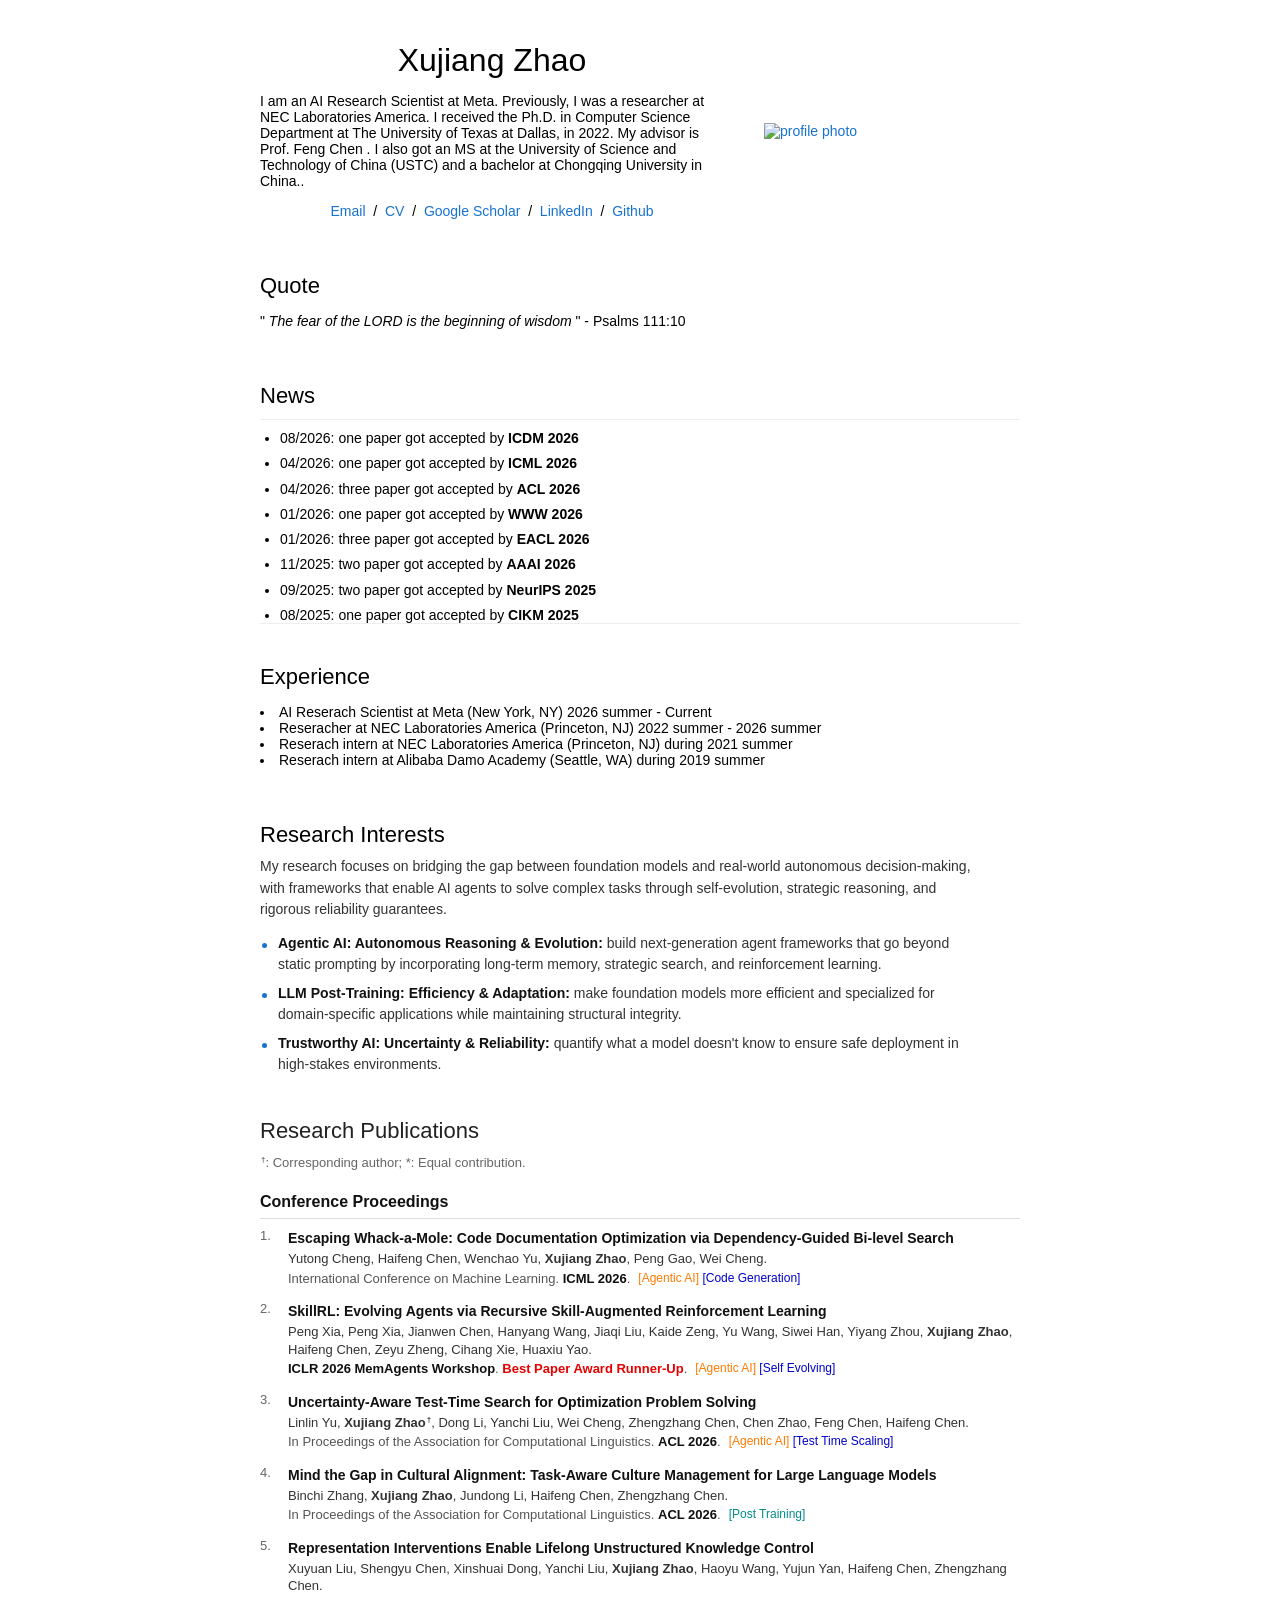
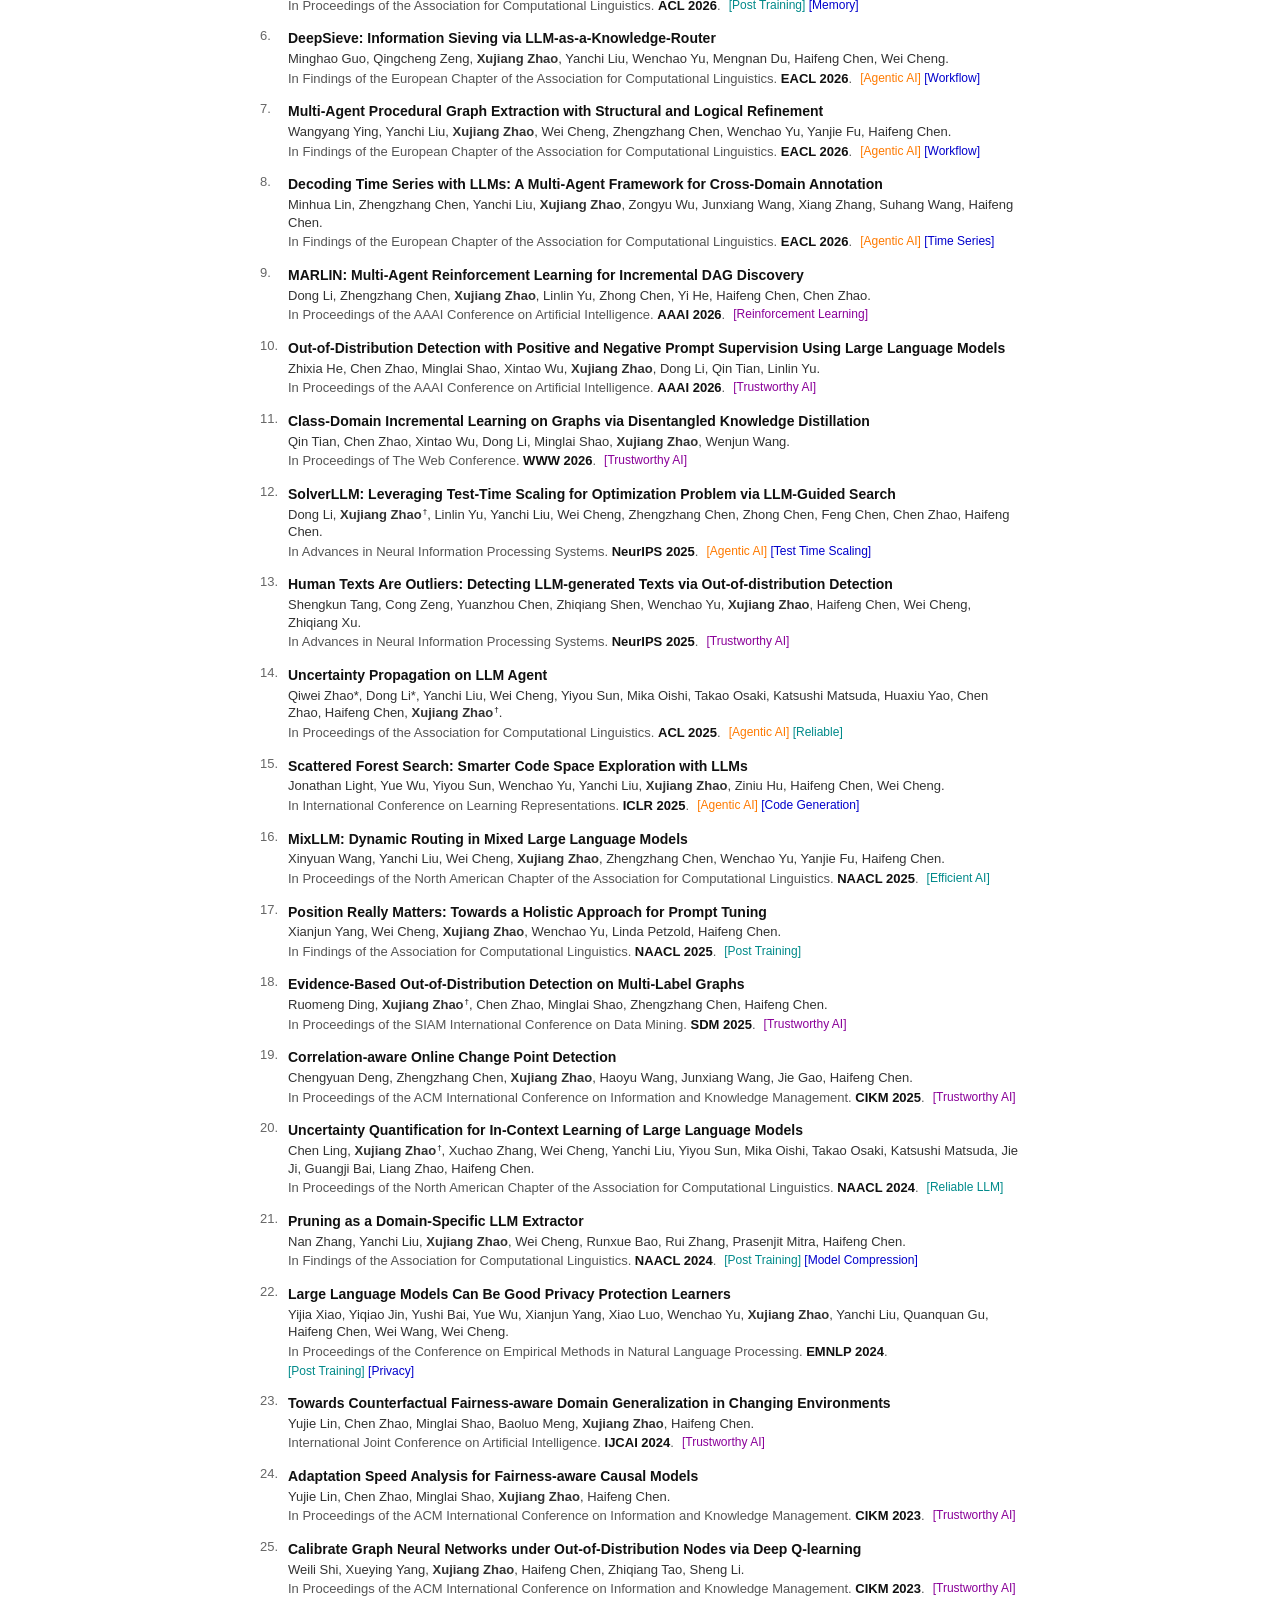
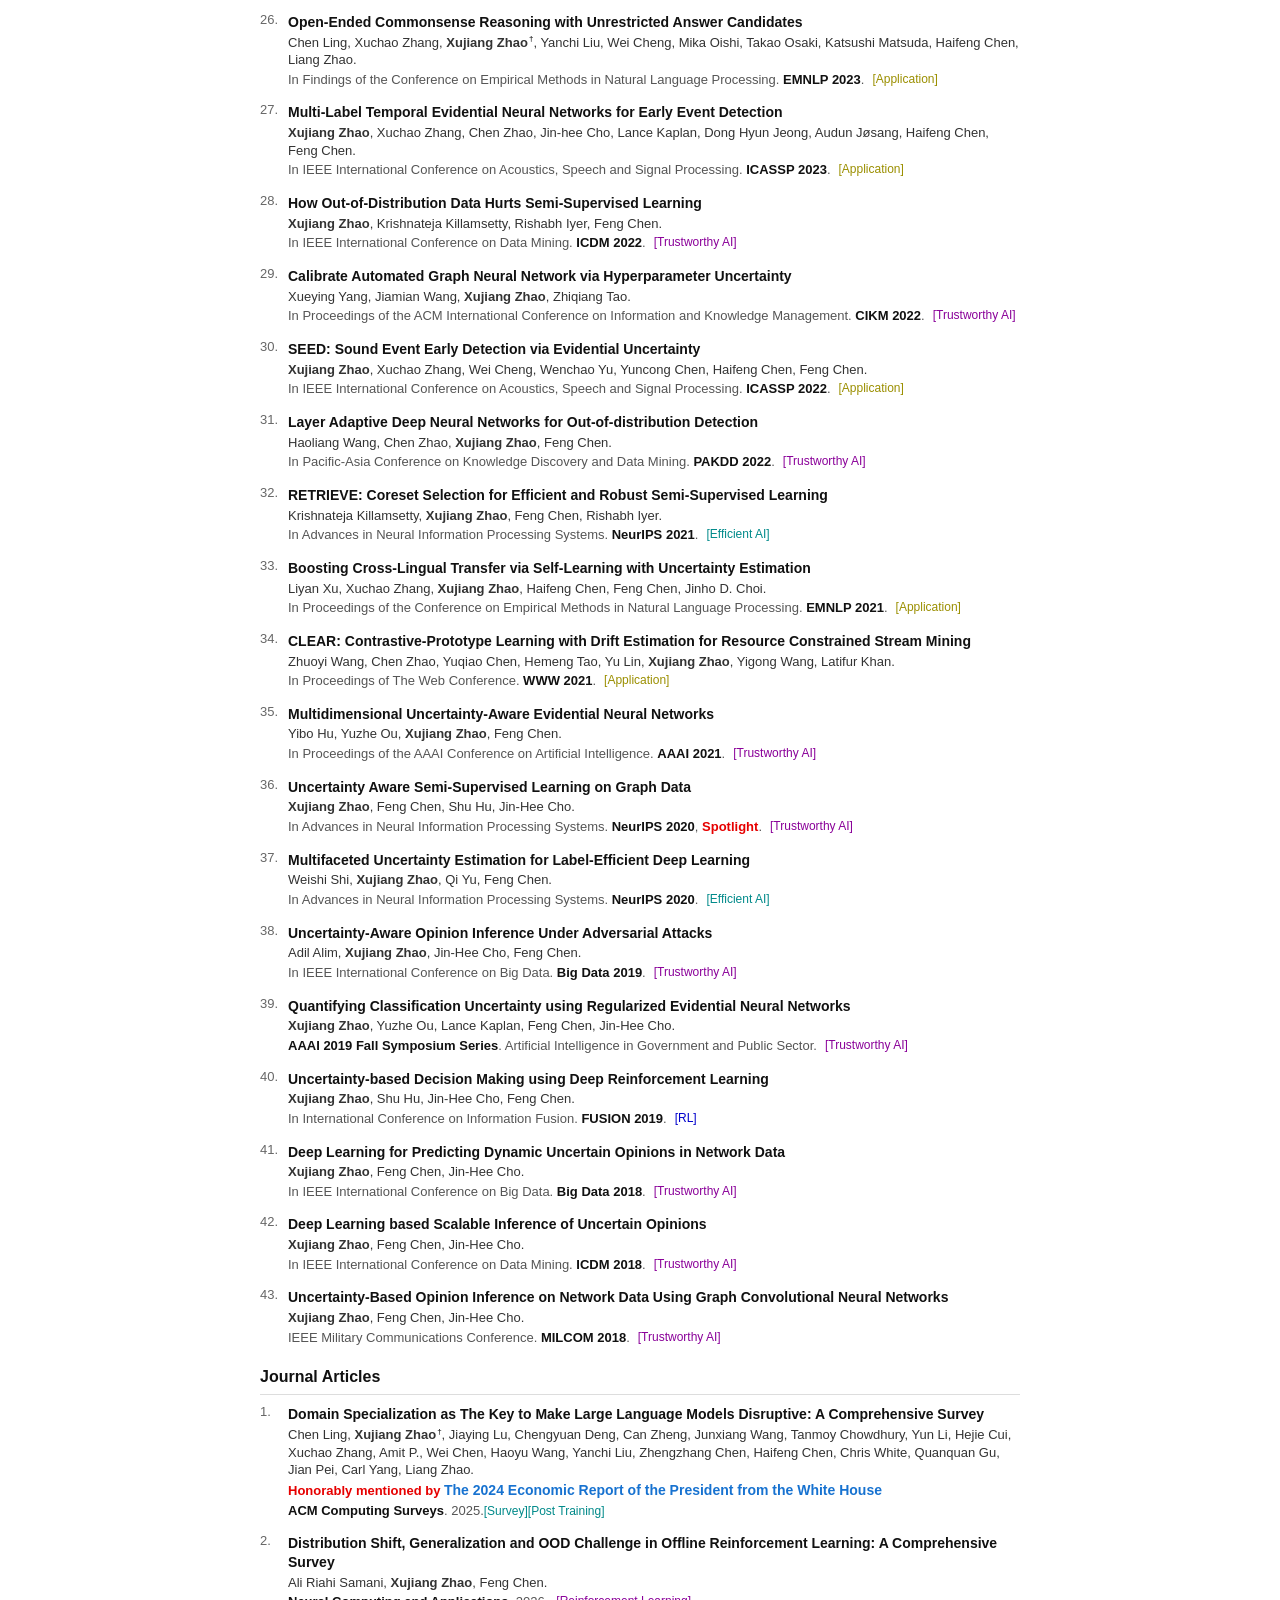
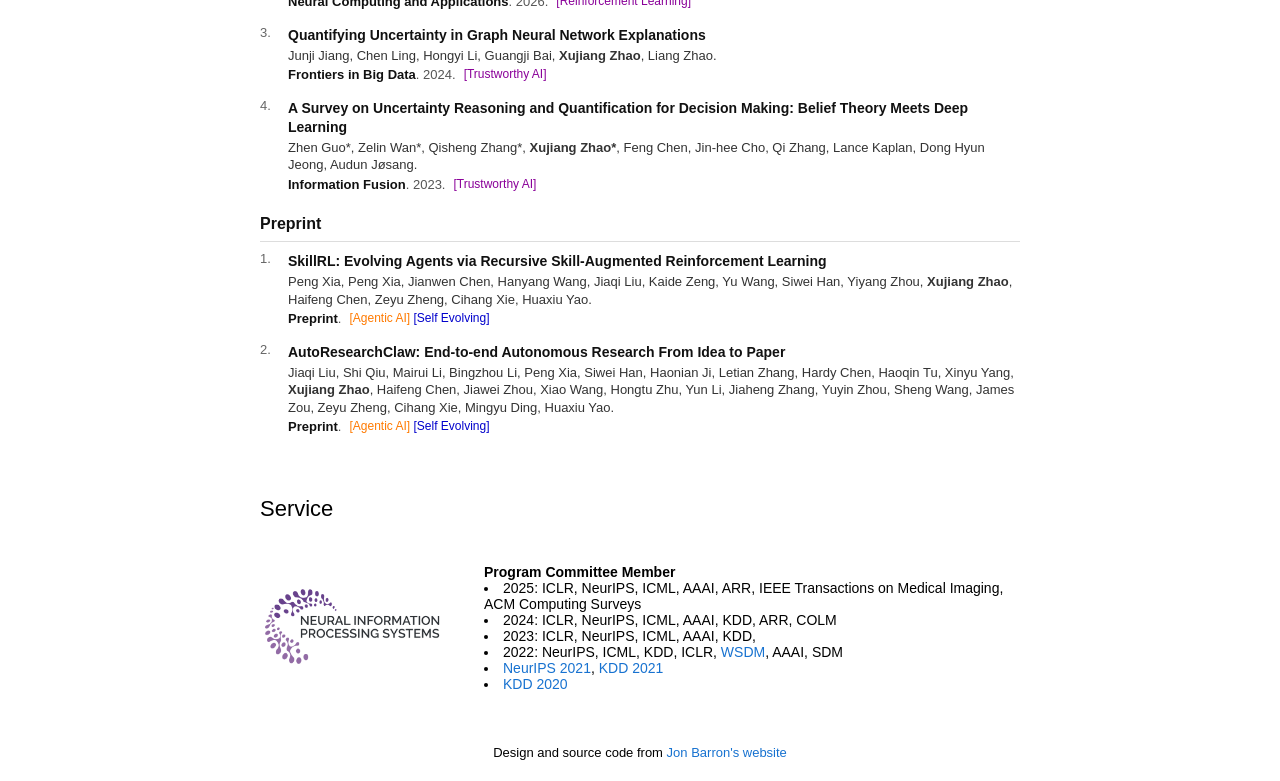
==== commit 556083bc: "Add recent news items to index.html" ====
--- a/index.html
+++ b/index.html
@@ -1,7 +1,7 @@
 <!DOCTYPE HTML>
 <html lang="en"><head><meta http-equiv="Content-Type" content="text/html; charset=UTF-8">
 
-  <title>Xujiang Zhao | PhD @ NEC</title>
+  <title>Xujiang Zhao | AI Research Scientist @ Meta AI</title>
 
 <!--   <meta name="author" content="Xujiang Zhao">
   <meta name="viewport" content="width=device-width, initial-scale=1"> -->
@@ -55,6 +55,7 @@
               <heading>News</heading>
               <div class="news-scroll" role="region" aria-label="Recent news">
                 <ul class="news-list">
+                <li>08/2026: one paper got accepted by <strong>ICDM 2026</strong></li>
                 <li>04/2026: one paper got accepted by <strong>ICML 2026</strong></li>
                 <li>04/2026: three paper got accepted by <strong>ACL 2026</strong></li>
                 <li>01/2026: one paper got accepted by <strong>WWW 2026</strong></li>
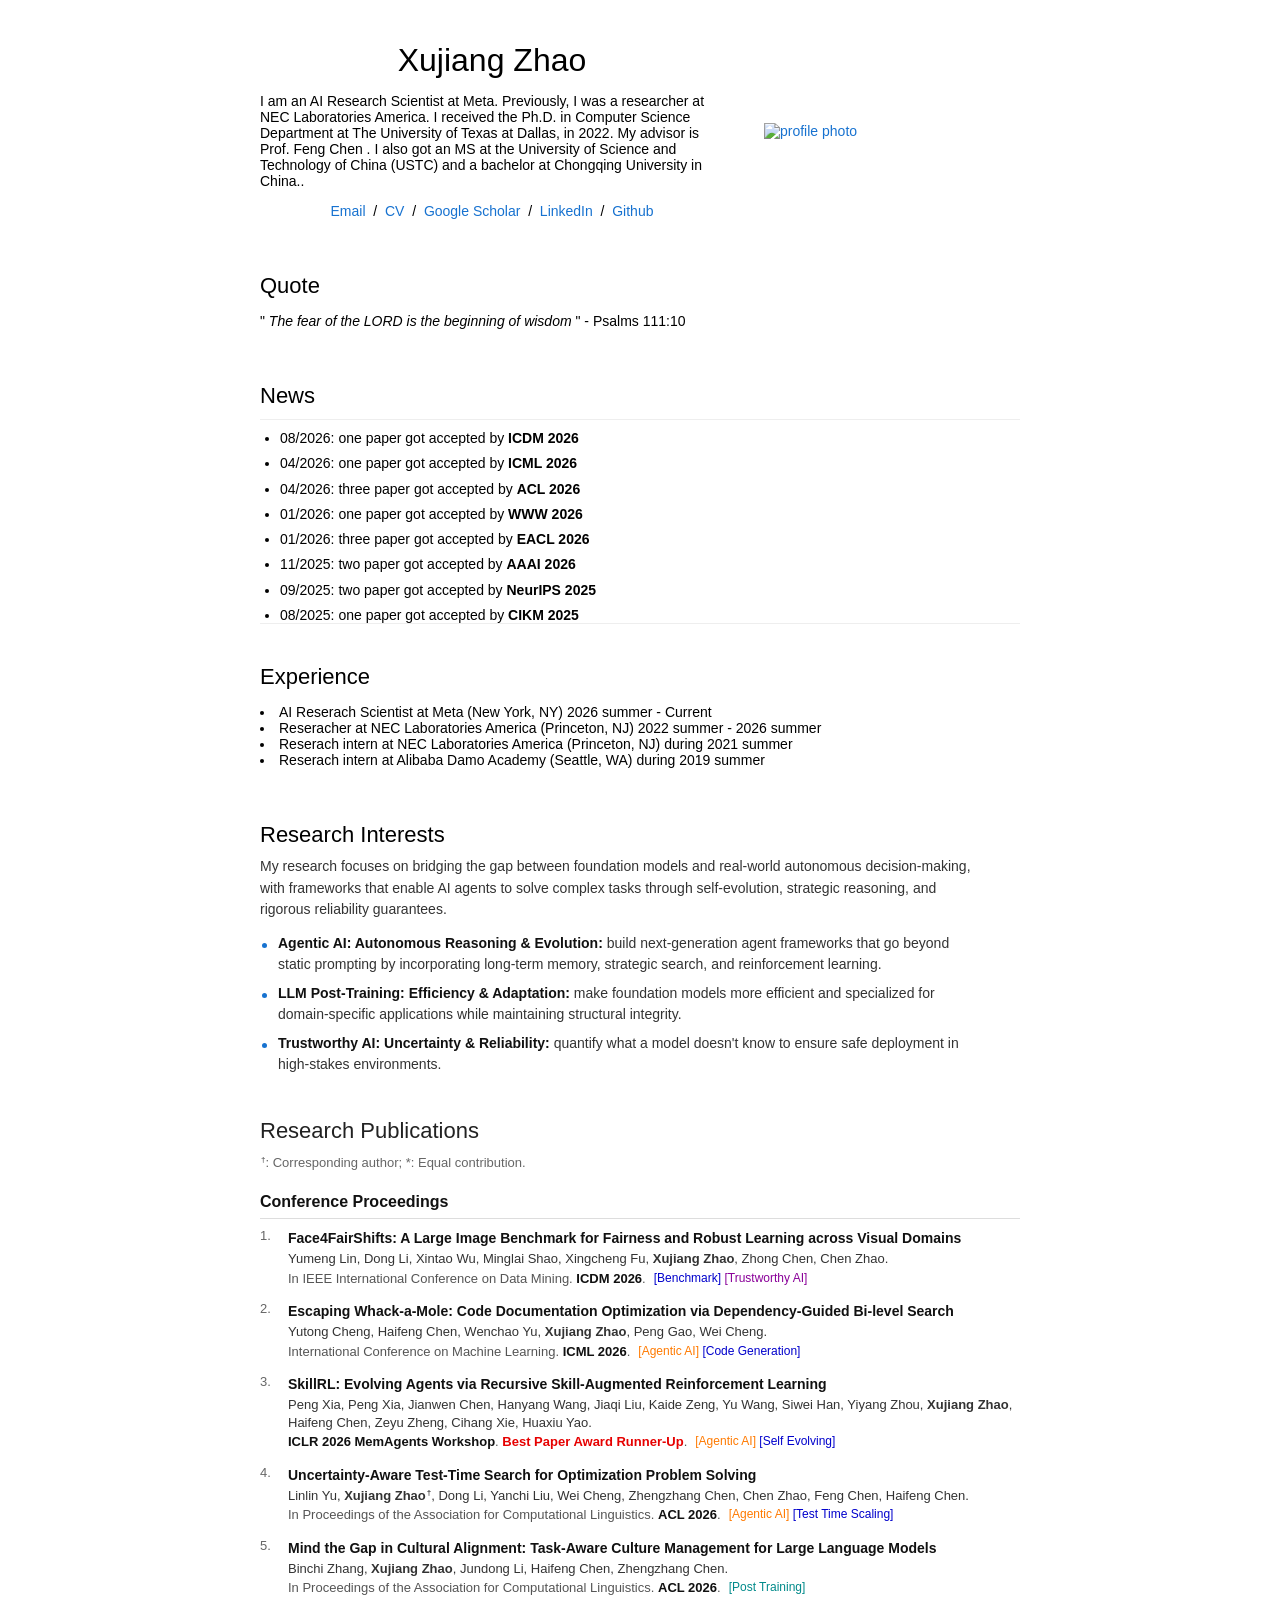
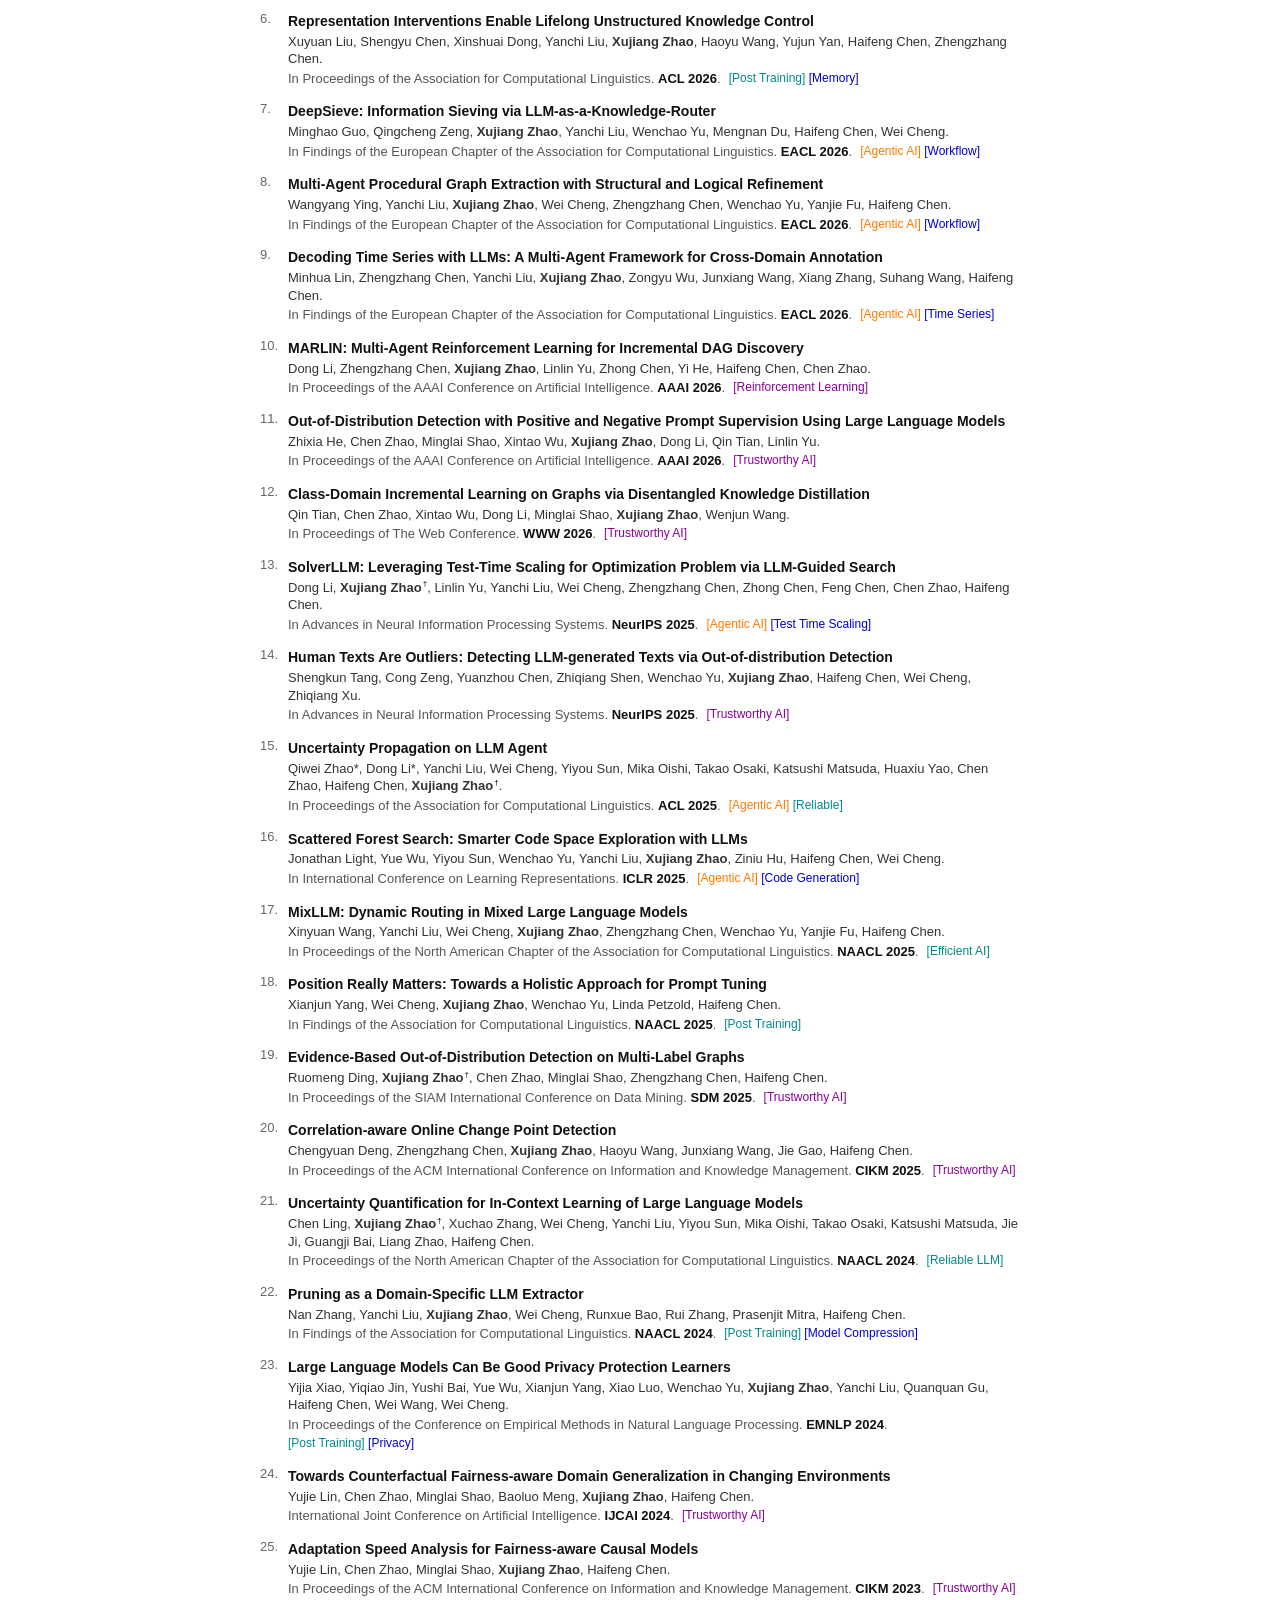
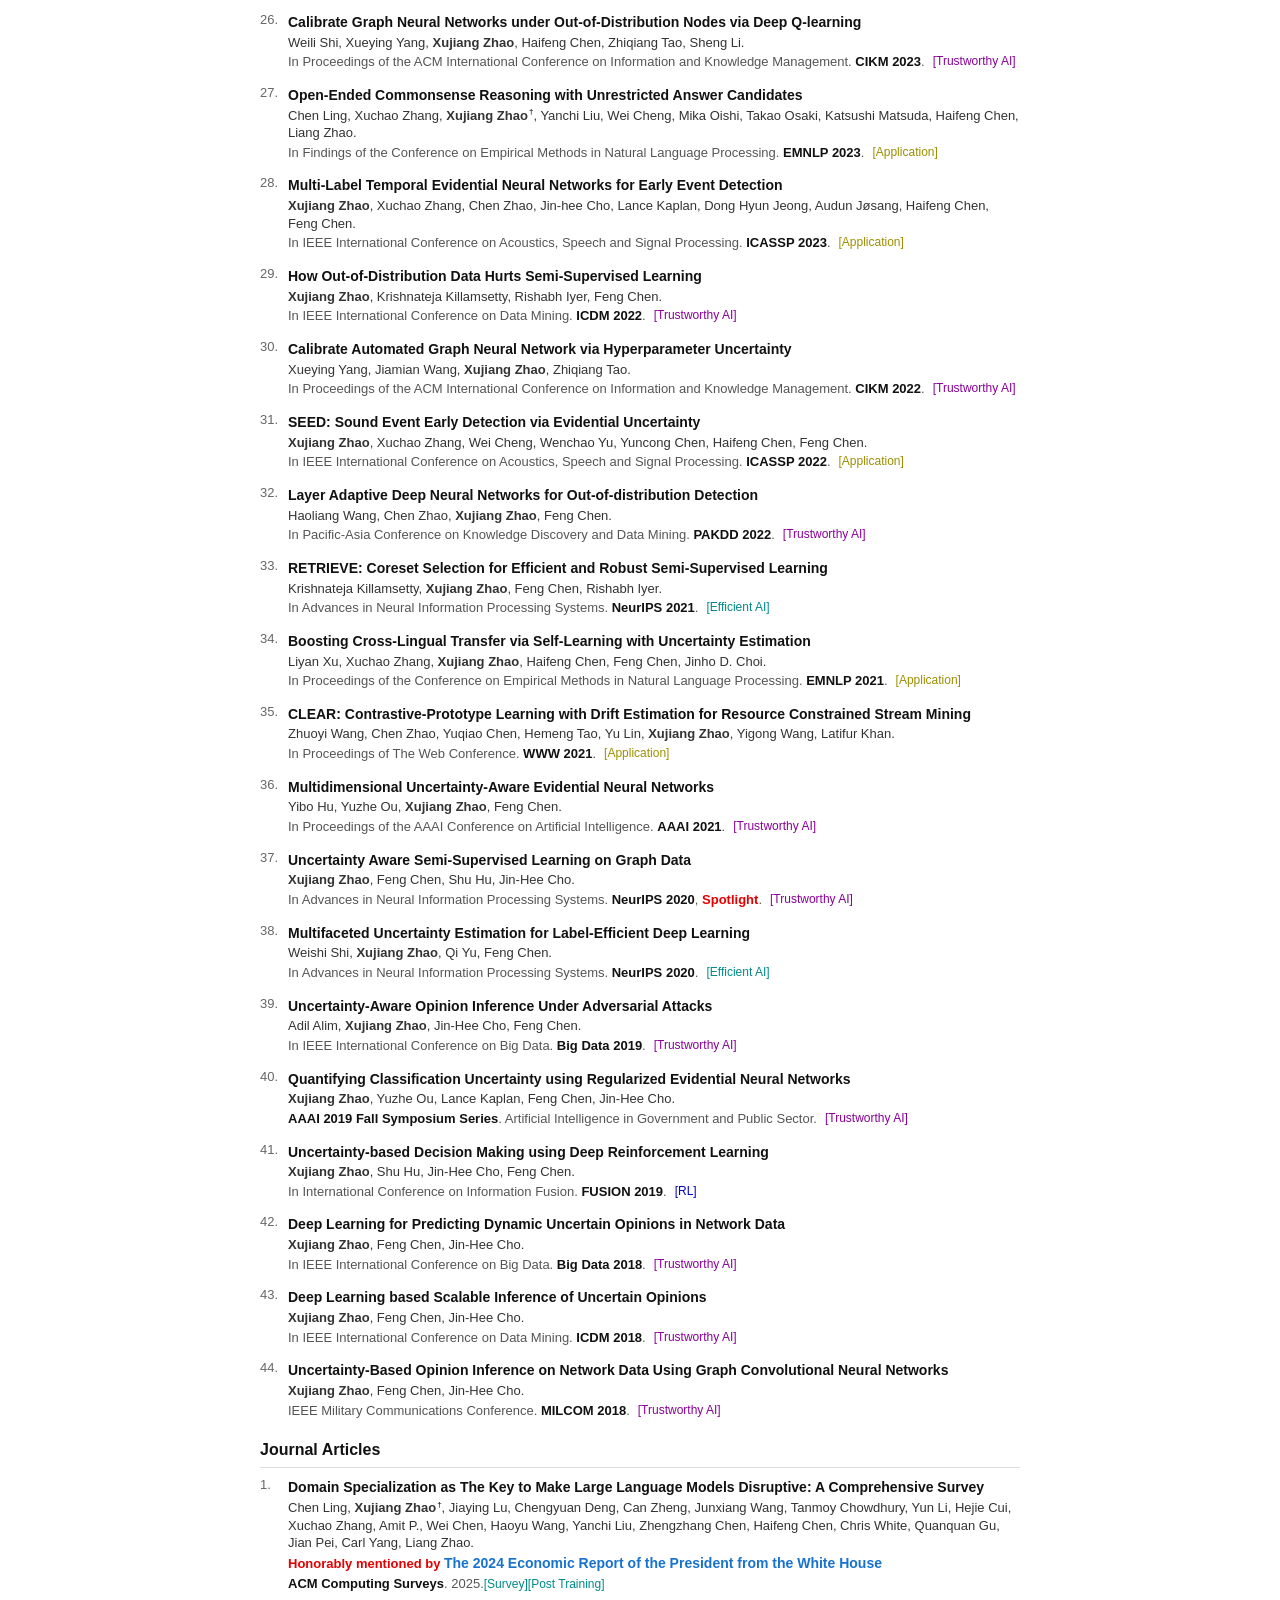
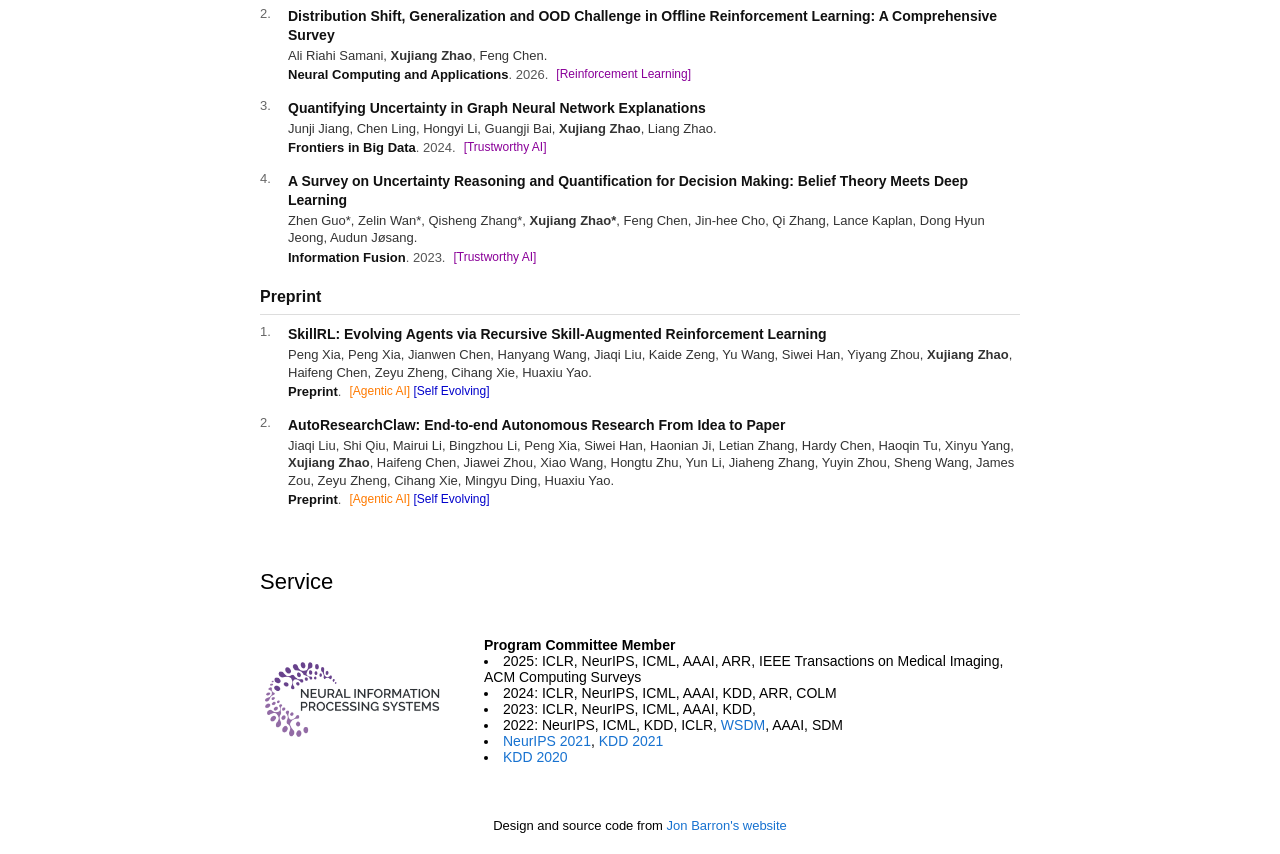
==== commit 6de54963: "Add Face4FairShifts (ICDM 2026) to publications" ====
--- a/index.html
+++ b/index.html
@@ -138,6 +138,12 @@
               <h3 class="cv-pub-heading">Conference Proceedings</h3>
               <ol class="cv-pub-list">
                 <li class="cv-pub-item">
+                  <span class="cv-pub-authors">Yumeng Lin, Dong Li, Xintao Wu, Minglai Shao, Xingcheng Fu, <strong>Xujiang Zhao</strong>, Zhong Chen, Chen Zhao.</span>
+                  "<span class="cv-pub-title">Face4FairShifts: A Large Image Benchmark for Fairness and Robust Learning across Visual Domains</span>."
+                  <span class="cv-pub-venue">In IEEE International Conference on Data Mining. <strong>ICDM 2026</strong>.</span>
+                  <span class="cv-pub-tags"><span class="cv-pub-tag cv-pub-tag-benchmark">[Benchmark]</span> <span class="cv-pub-tag cv-pub-tag-trustworthy-ai">[Trustworthy AI]</span></span>
+                </li>
+                <li class="cv-pub-item">
                   <span class="cv-pub-authors">Yutong Cheng, Haifeng Chen, Wenchao Yu, <strong>Xujiang Zhao</strong>, Peng Gao, Wei Cheng.</span>
                   "<span class="cv-pub-title">Escaping Whack-a-Mole: Code Documentation Optimization via Dependency-Guided Bi-level Search</span>."
                   <span class="cv-pub-venue">International Conference on Machine Learning. <strong>ICML 2026</strong>.</span>
--- a/stylesheet.css
+++ b/stylesheet.css
@@ -347,6 +347,7 @@
   color: #ff7a00;
 }
 
+.cv-pub-tag-benchmark,
 .cv-pub-tag-code-generation,
 .cv-pub-tag-memory,
 .cv-pub-tag-model-compression,
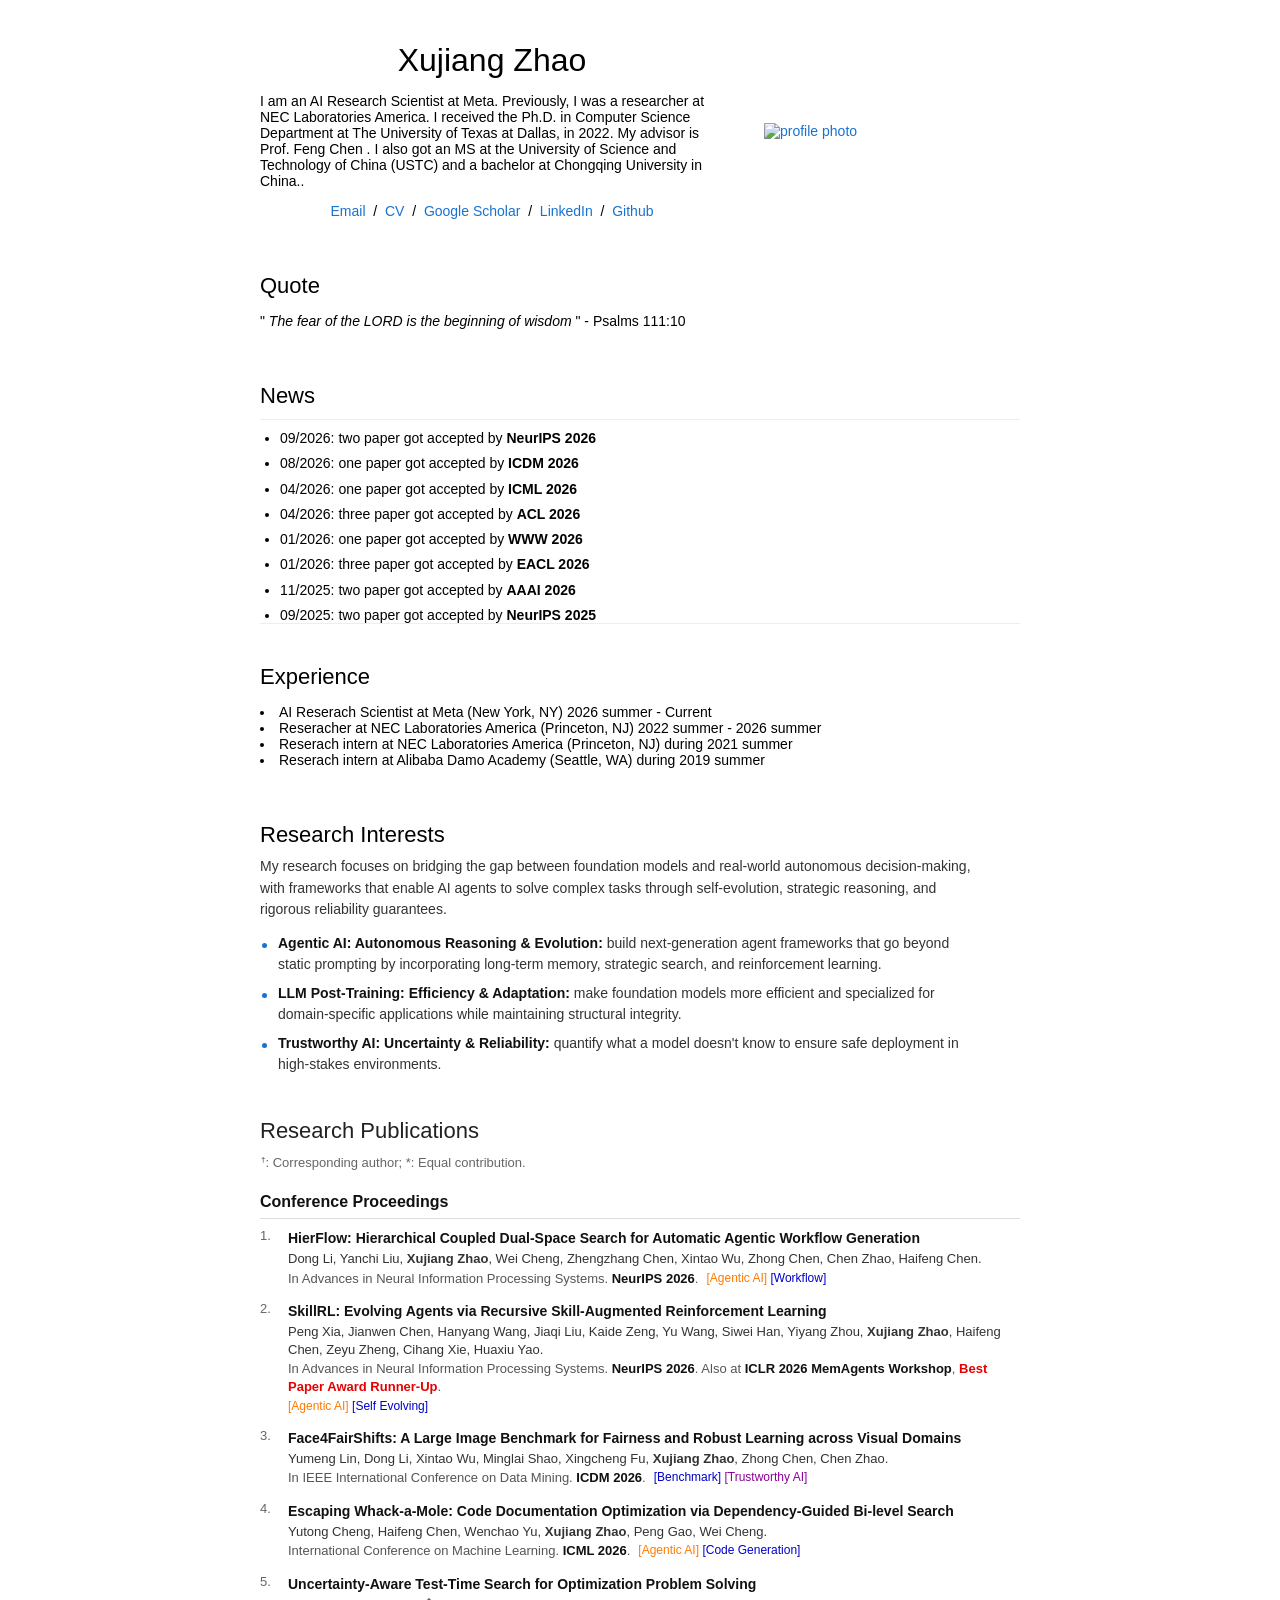
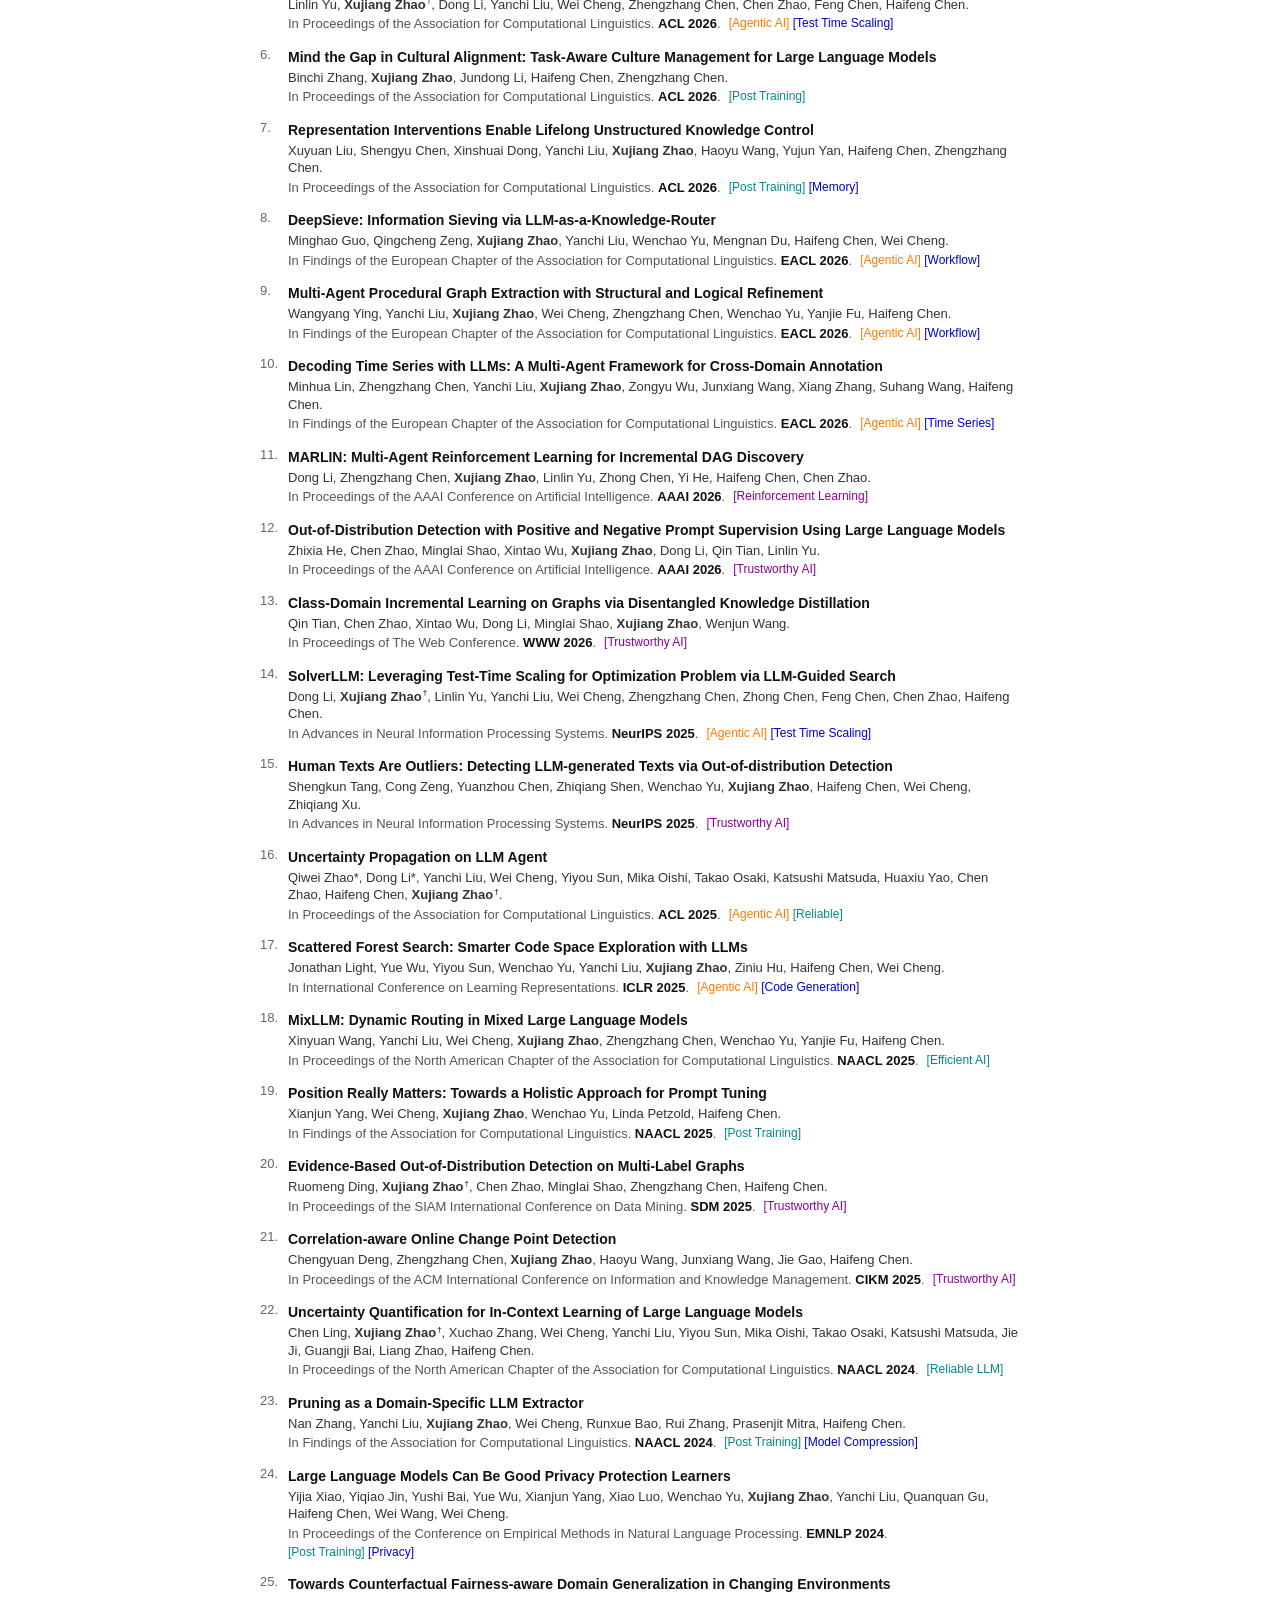
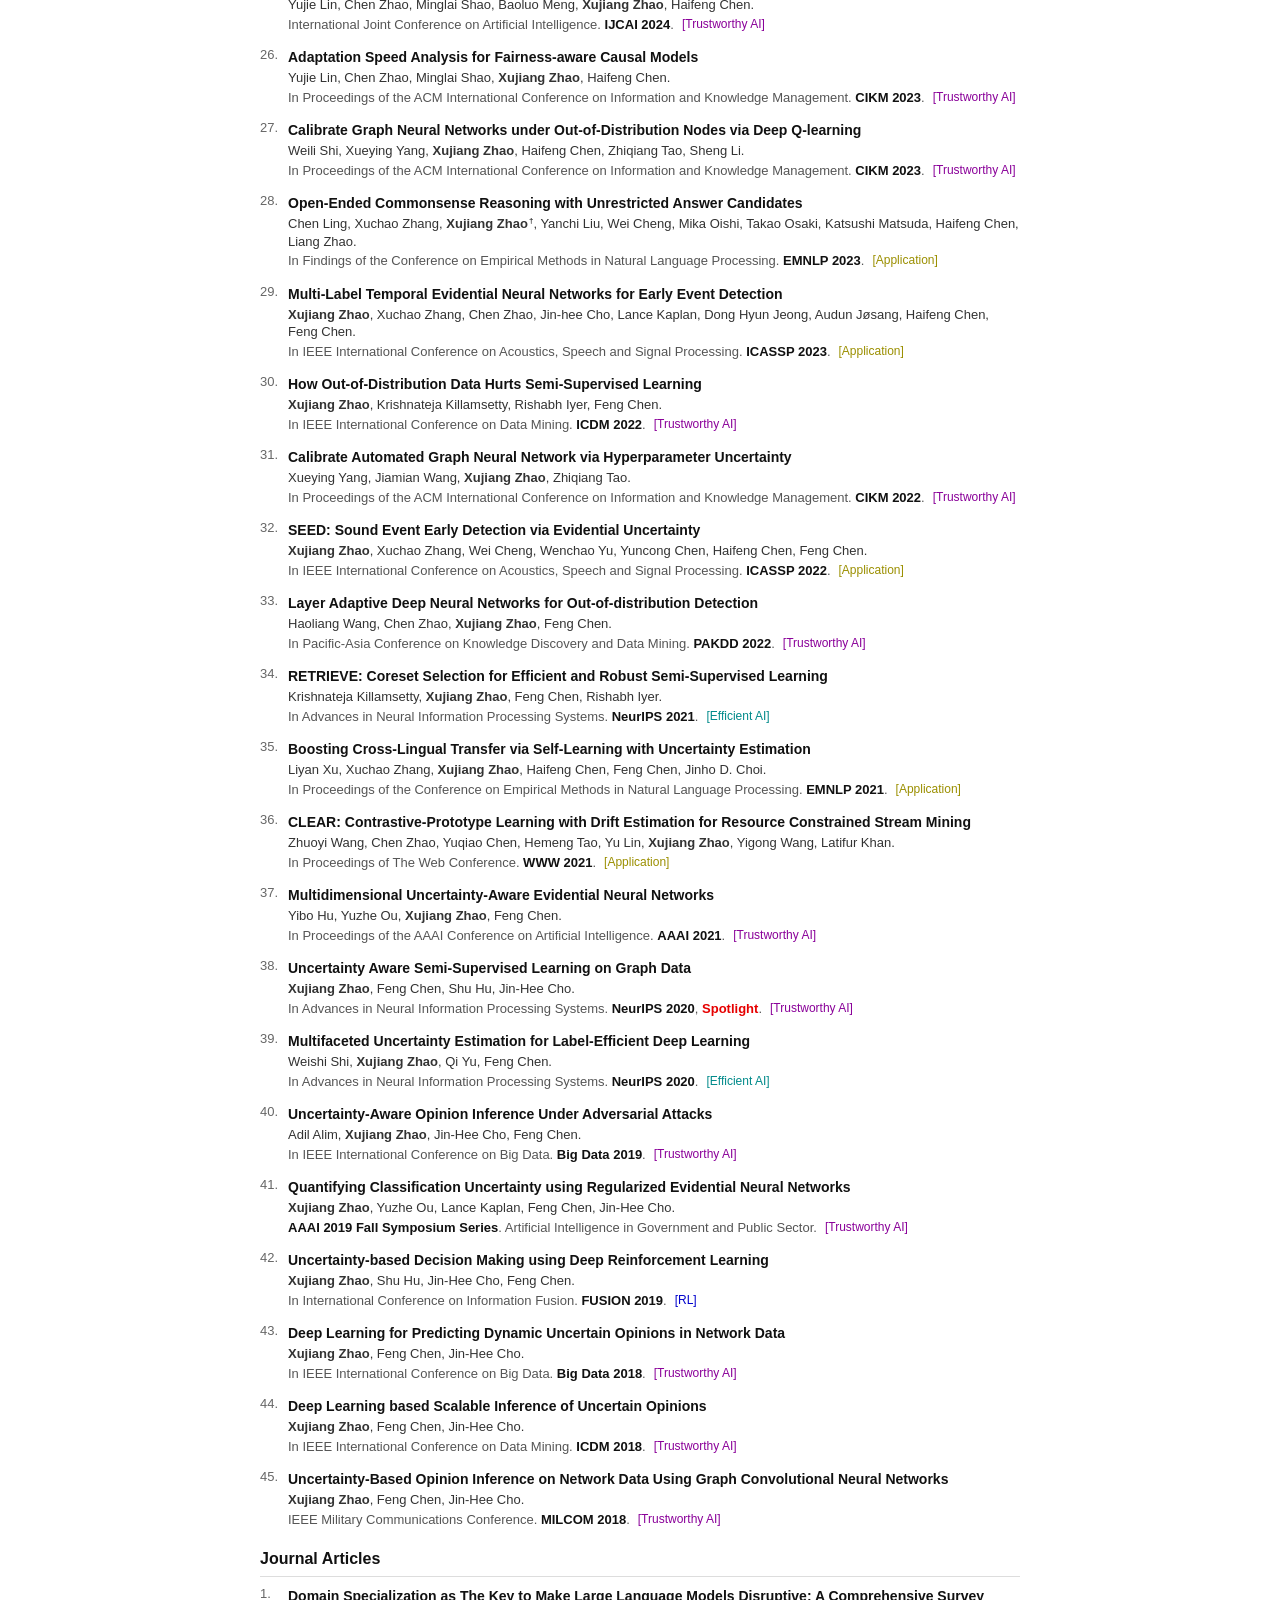
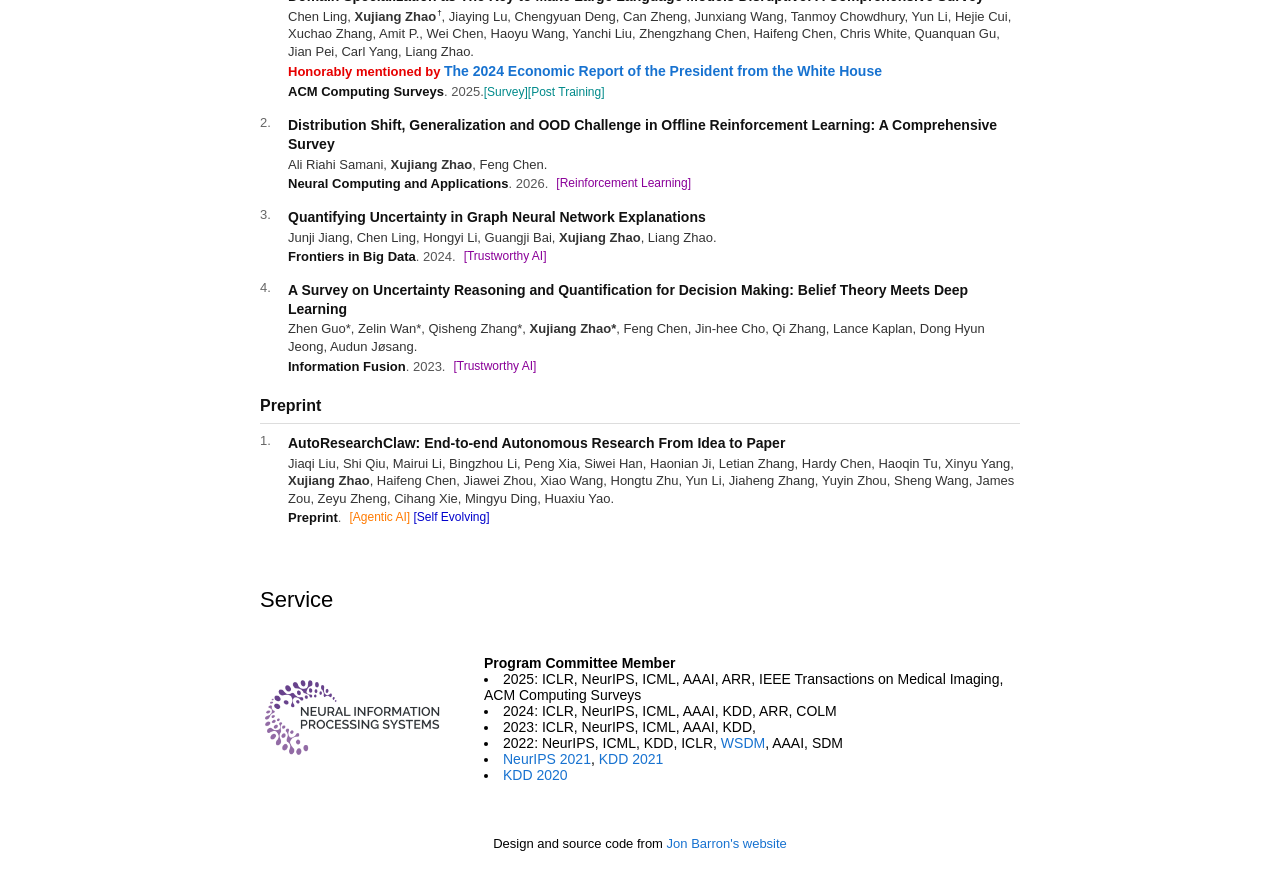
==== commit cf124aed: "Add two NeurIPS 2026 papers; merge SkillRL preprint into conference entry" ====
--- a/index.html
+++ b/index.html
@@ -55,6 +55,7 @@
               <heading>News</heading>
               <div class="news-scroll" role="region" aria-label="Recent news">
                 <ul class="news-list">
+                <li>09/2026: two paper got accepted by <strong>NeurIPS 2026</strong></li>
                 <li>08/2026: one paper got accepted by <strong>ICDM 2026</strong></li>
                 <li>04/2026: one paper got accepted by <strong>ICML 2026</strong></li>
                 <li>04/2026: three paper got accepted by <strong>ACL 2026</strong></li>
@@ -138,6 +139,18 @@
               <h3 class="cv-pub-heading">Conference Proceedings</h3>
               <ol class="cv-pub-list">
                 <li class="cv-pub-item">
+                  <span class="cv-pub-authors">Dong Li, Yanchi Liu, <strong>Xujiang Zhao</strong>, Wei Cheng, Zhengzhang Chen, Xintao Wu, Zhong Chen, Chen Zhao, Haifeng Chen.</span>
+                  "<span class="cv-pub-title">HierFlow: Hierarchical Coupled Dual-Space Search for Automatic Agentic Workflow Generation</span>."
+                  <span class="cv-pub-venue">In Advances in Neural Information Processing Systems. <strong>NeurIPS 2026</strong>.</span>
+                  <span class="cv-pub-tags"><span class="cv-pub-tag cv-pub-tag-agentic-ai">[Agentic AI]</span> <span class="cv-pub-tag cv-pub-tag-workflow">[Workflow]</span></span>
+                </li>
+                <li class="cv-pub-item">
+                  <span class="cv-pub-authors">Peng Xia, Jianwen Chen, Hanyang Wang, Jiaqi Liu, Kaide Zeng, Yu Wang, Siwei Han, Yiyang Zhou, <strong>Xujiang Zhao</strong>, Haifeng Chen, Zeyu Zheng, Cihang Xie, Huaxiu Yao.</span>
+                  "<a class="cv-pub-title" href="https://arxiv.org/pdf/2602.08234">SkillRL: Evolving Agents via Recursive Skill-Augmented Reinforcement Learning</a>."
+                  <span class="cv-pub-venue">In Advances in Neural Information Processing Systems. <strong>NeurIPS 2026</strong>. Also at <strong>ICLR 2026 MemAgents Workshop</strong>, <span class="cv-pub-award">Best Paper Award Runner-Up</span>.</span>
+                  <span class="cv-pub-tags"><span class="cv-pub-tag cv-pub-tag-agentic-ai">[Agentic AI]</span> <span class="cv-pub-tag cv-pub-tag-self-evolving">[Self Evolving]</span></span>
+                </li>
+                <li class="cv-pub-item">
                   <span class="cv-pub-authors">Yumeng Lin, Dong Li, Xintao Wu, Minglai Shao, Xingcheng Fu, <strong>Xujiang Zhao</strong>, Zhong Chen, Chen Zhao.</span>
                   "<span class="cv-pub-title">Face4FairShifts: A Large Image Benchmark for Fairness and Robust Learning across Visual Domains</span>."
                   <span class="cv-pub-venue">In IEEE International Conference on Data Mining. <strong>ICDM 2026</strong>.</span>
@@ -150,12 +163,6 @@
                   <span class="cv-pub-tags"><span class="cv-pub-tag cv-pub-tag-agentic-ai">[Agentic AI]</span> <span class="cv-pub-tag cv-pub-tag-code-generation">[Code Generation]</span></span>
                 </li>
                 <li class="cv-pub-item">
-                  <span class="cv-pub-authors">Peng Xia, Peng Xia, Jianwen Chen, Hanyang Wang, Jiaqi Liu, Kaide Zeng, Yu Wang, Siwei Han, Yiyang Zhou, <strong>Xujiang Zhao</strong>, Haifeng Chen, Zeyu Zheng, Cihang Xie, Huaxiu Yao.</span>
-                  "<span class="cv-pub-title">SkillRL: Evolving Agents via Recursive Skill-Augmented Reinforcement Learning</span>."
-                  <span class="cv-pub-venue"><strong>ICLR 2026 MemAgents Workshop</strong>. <span class="cv-pub-award">Best Paper Award Runner-Up</span>.</span>
-                  <span class="cv-pub-tags"><span class="cv-pub-tag cv-pub-tag-agentic-ai">[Agentic AI]</span> <span class="cv-pub-tag cv-pub-tag-self-evolving">[Self Evolving]</span></span>
-                </li>
-                <li class="cv-pub-item">
                   <span class="cv-pub-authors">Linlin Yu, <strong>Xujiang Zhao<sup class="author-marker">&dagger;</sup></strong>, Dong Li, Yanchi Liu, Wei Cheng, Zhengzhang Chen, Chen Zhao, Feng Chen, Haifeng Chen.</span>
                   "<span class="cv-pub-title">Uncertainty-Aware Test-Time Search for Optimization Problem Solving</span>."
                   <span class="cv-pub-venue">In Proceedings of the Association for Computational Linguistics. <strong>ACL 2026</strong>.</span>
@@ -433,12 +440,6 @@
 
               <h3 class="cv-pub-heading">Preprint</h3>
               <ol class="cv-pub-list">
-                <li class="cv-pub-item">
-                  <span class="cv-pub-authors">Peng Xia, Peng Xia, Jianwen Chen, Hanyang Wang, Jiaqi Liu, Kaide Zeng, Yu Wang, Siwei Han, Yiyang Zhou, <strong>Xujiang Zhao</strong>, Haifeng Chen, Zeyu Zheng, Cihang Xie, Huaxiu Yao.</span>
-                  "<a class="cv-pub-title" href="https://arxiv.org/pdf/2602.08234">SkillRL: Evolving Agents via Recursive Skill-Augmented Reinforcement Learning</a>."
-                  <span class="cv-pub-venue"><strong>Preprint</strong>.</span>
-                  <span class="cv-pub-tags"><span class="cv-pub-tag cv-pub-tag-agentic-ai">[Agentic AI]</span> <span class="cv-pub-tag cv-pub-tag-self-evolving">[Self Evolving]</span></span>
-                </li>
                 <li class="cv-pub-item">
                   <span class="cv-pub-authors">Jiaqi Liu, Shi Qiu, Mairui Li, Bingzhou Li, Peng Xia, Siwei Han, Haonian Ji, Letian Zhang, Hardy Chen, Haoqin Tu, Xinyu Yang, <strong>Xujiang Zhao</strong>, Haifeng Chen, Jiawei Zhou, Xiao Wang, Hongtu Zhu, Yun Li, Jiaheng Zhang, Yuyin Zhou, Sheng Wang, James Zou, Zeyu Zheng, Cihang Xie, Mingyu Ding, Huaxiu Yao.</span>
                   "<a class="cv-pub-title" href="https://github.com/aiming-lab/AutoResearchClaw">AutoResearchClaw: End-to-end Autonomous Research From Idea to Paper</a>."
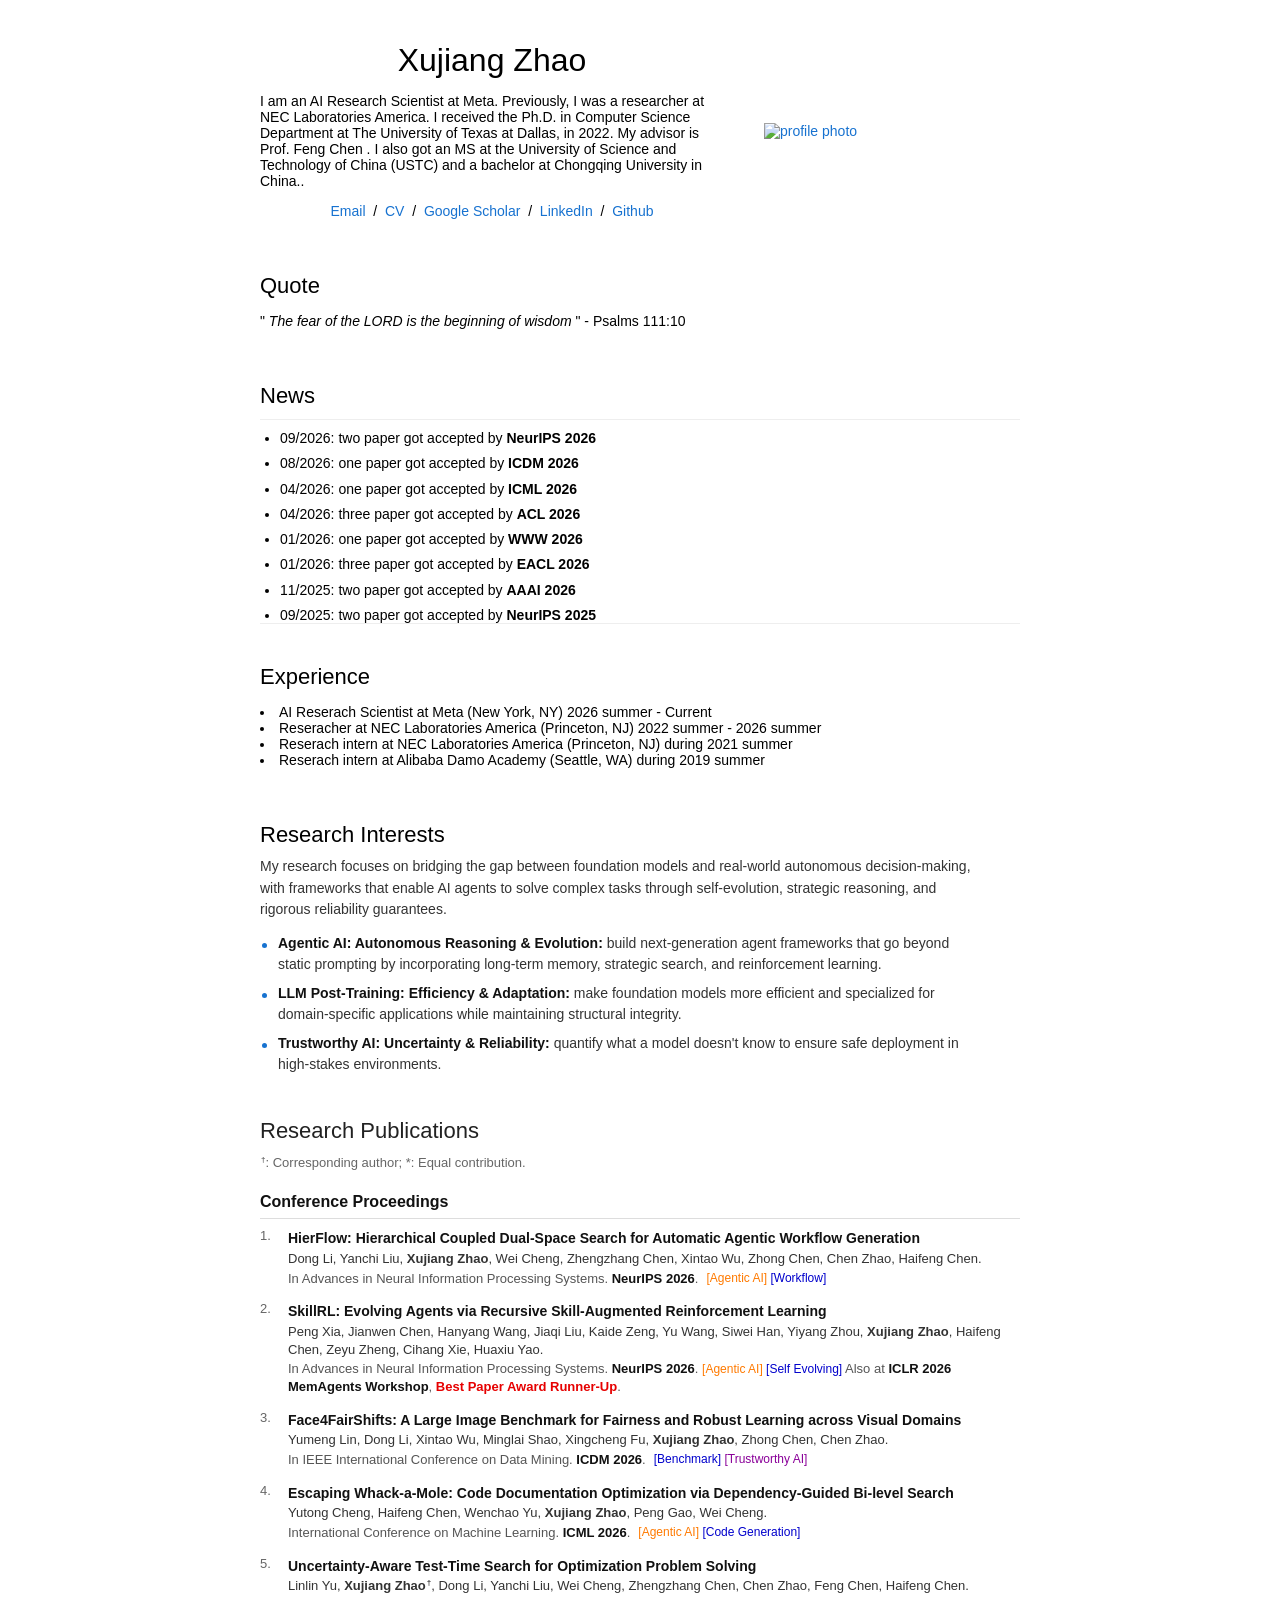
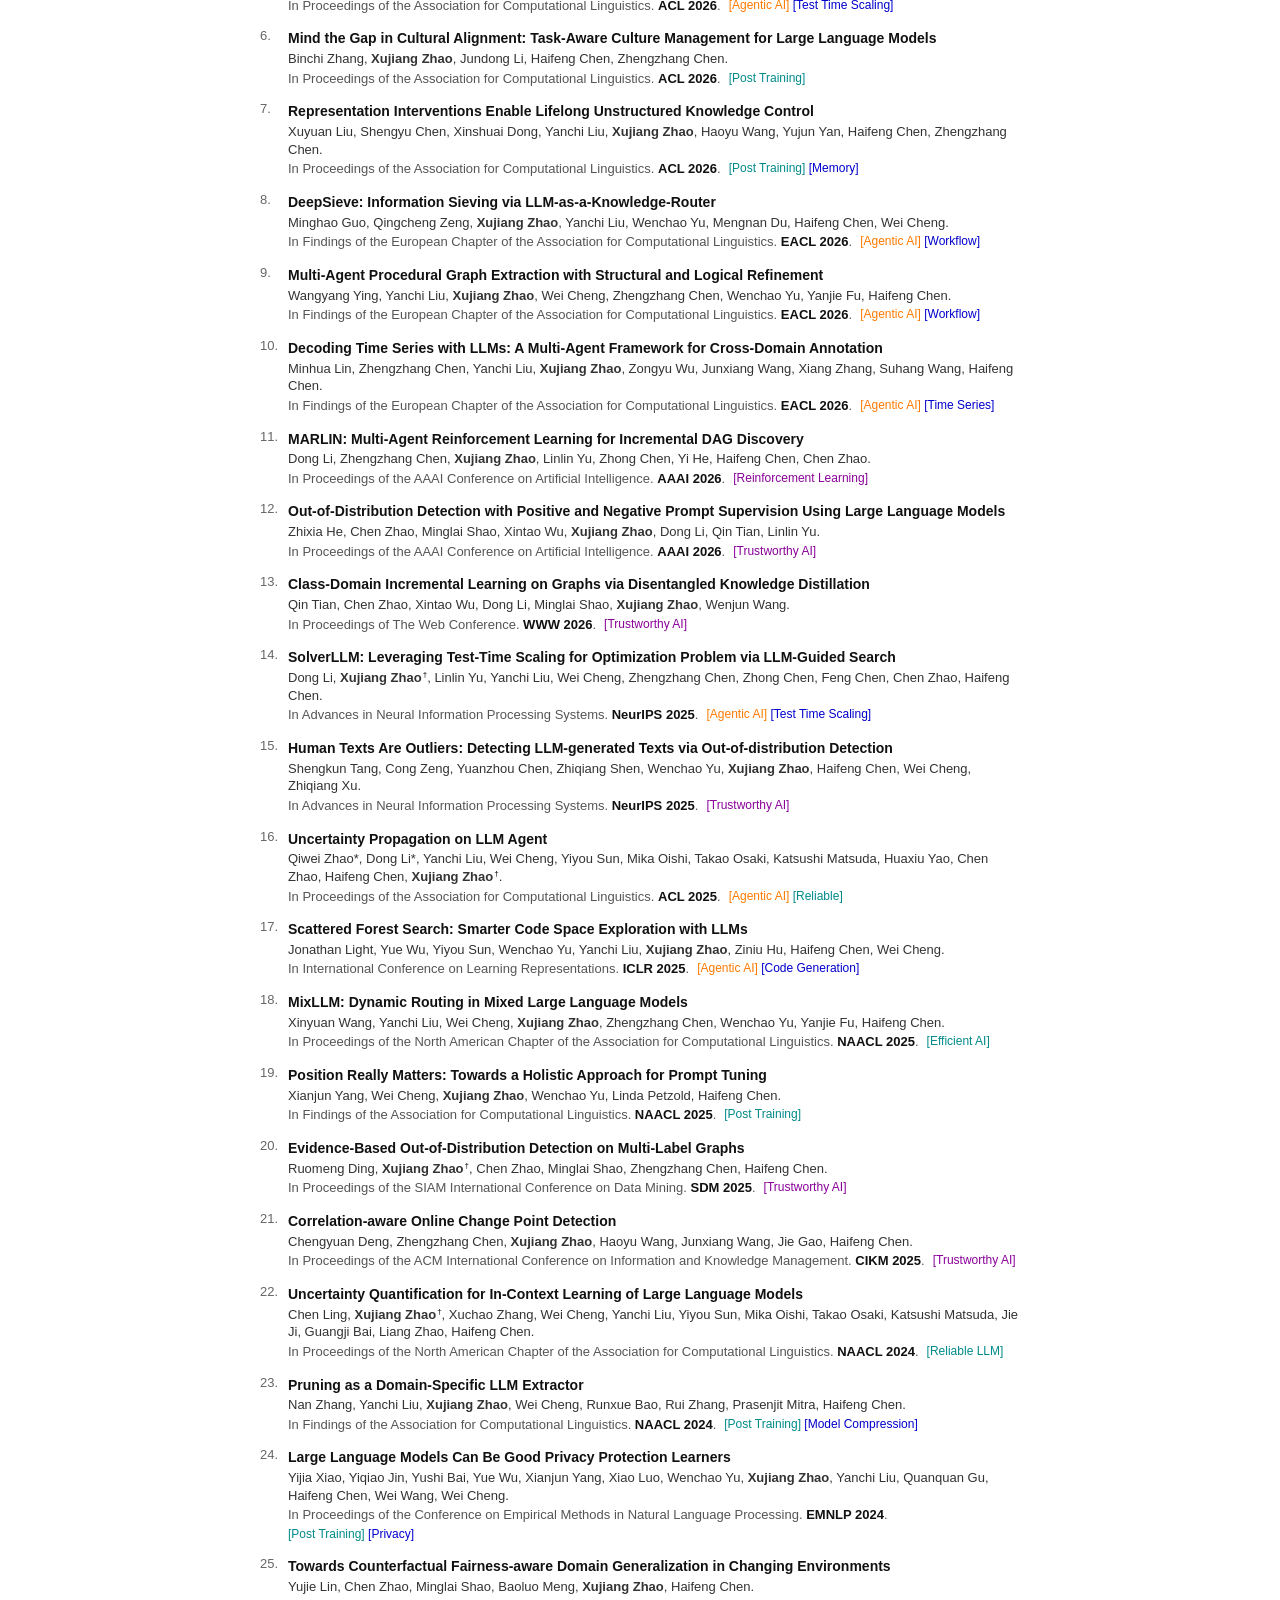
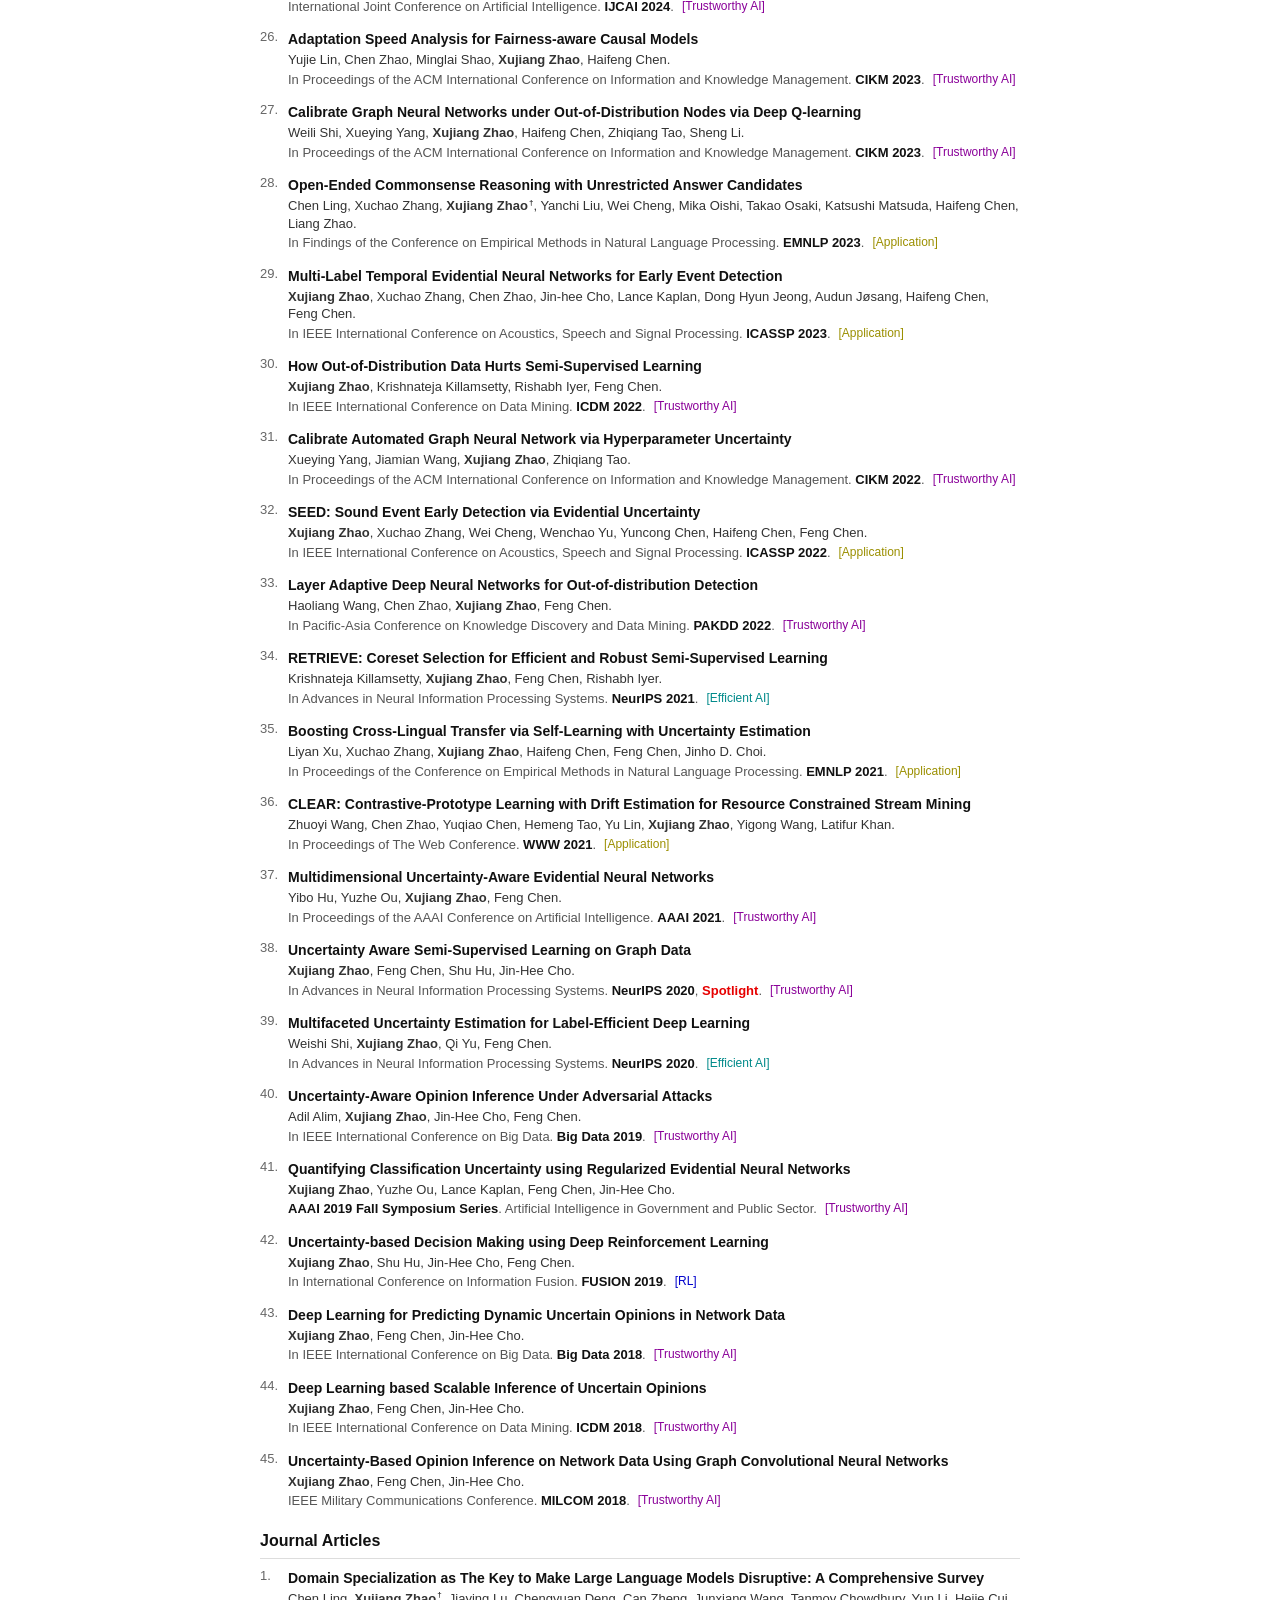
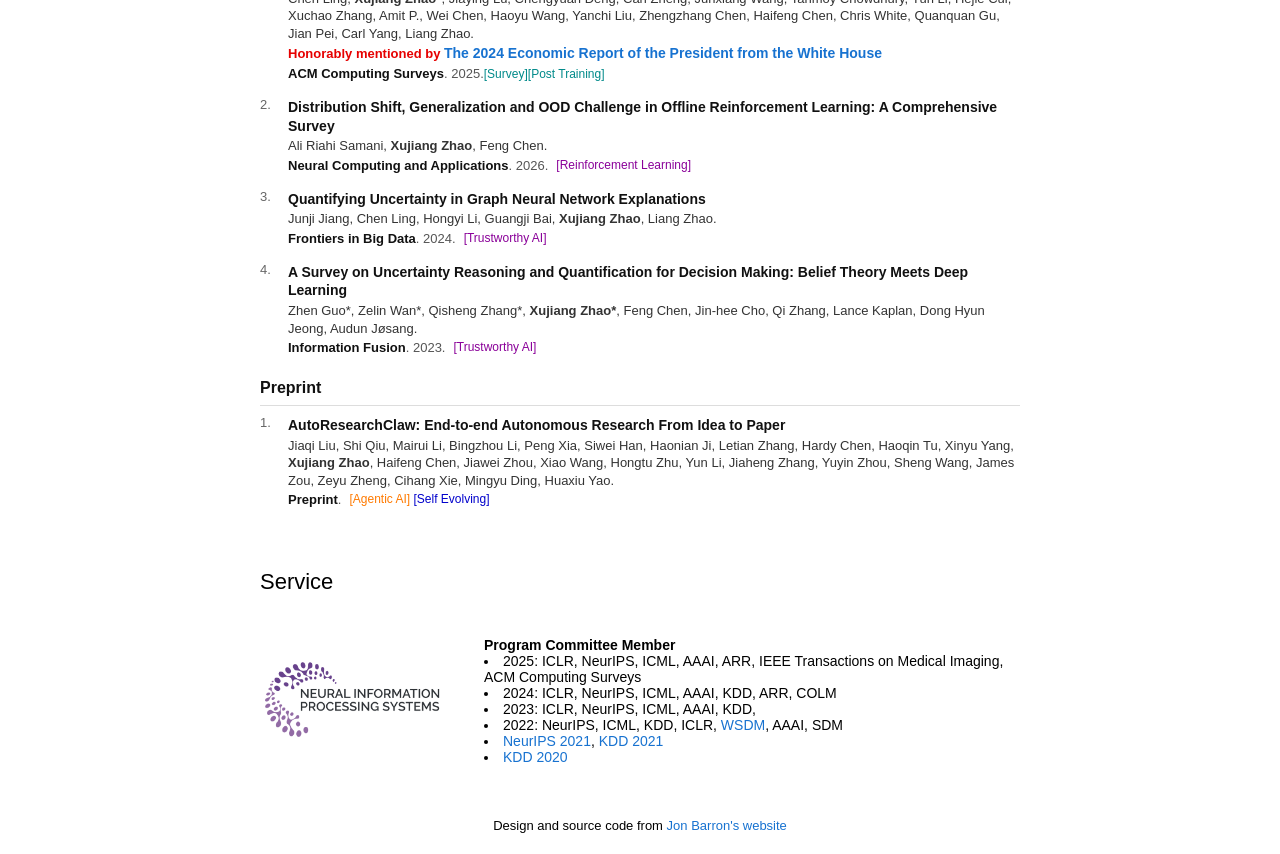
==== commit bf175052: "Move SkillRL tags inline after NeurIPS 2026" ====
--- a/index.html
+++ b/index.html
@@ -147,8 +147,7 @@
                 <li class="cv-pub-item">
                   <span class="cv-pub-authors">Peng Xia, Jianwen Chen, Hanyang Wang, Jiaqi Liu, Kaide Zeng, Yu Wang, Siwei Han, Yiyang Zhou, <strong>Xujiang Zhao</strong>, Haifeng Chen, Zeyu Zheng, Cihang Xie, Huaxiu Yao.</span>
                   "<a class="cv-pub-title" href="https://arxiv.org/pdf/2602.08234">SkillRL: Evolving Agents via Recursive Skill-Augmented Reinforcement Learning</a>."
-                  <span class="cv-pub-venue">In Advances in Neural Information Processing Systems. <strong>NeurIPS 2026</strong>. Also at <strong>ICLR 2026 MemAgents Workshop</strong>, <span class="cv-pub-award">Best Paper Award Runner-Up</span>.</span>
-                  <span class="cv-pub-tags"><span class="cv-pub-tag cv-pub-tag-agentic-ai">[Agentic AI]</span> <span class="cv-pub-tag cv-pub-tag-self-evolving">[Self Evolving]</span></span>
+                  <span class="cv-pub-venue">In Advances in Neural Information Processing Systems. <strong>NeurIPS 2026</strong>. <span class="cv-pub-tags cv-pub-tags-inline"><span class="cv-pub-tag cv-pub-tag-agentic-ai">[Agentic AI]</span> <span class="cv-pub-tag cv-pub-tag-self-evolving">[Self Evolving]</span></span> Also at <strong>ICLR 2026 MemAgents Workshop</strong>, <span class="cv-pub-award">Best Paper Award Runner-Up</span>.</span>
                 </li>
                 <li class="cv-pub-item">
                   <span class="cv-pub-authors">Yumeng Lin, Dong Li, Xintao Wu, Minglai Shao, Xingcheng Fu, <strong>Xujiang Zhao</strong>, Zhong Chen, Chen Zhao.</span>
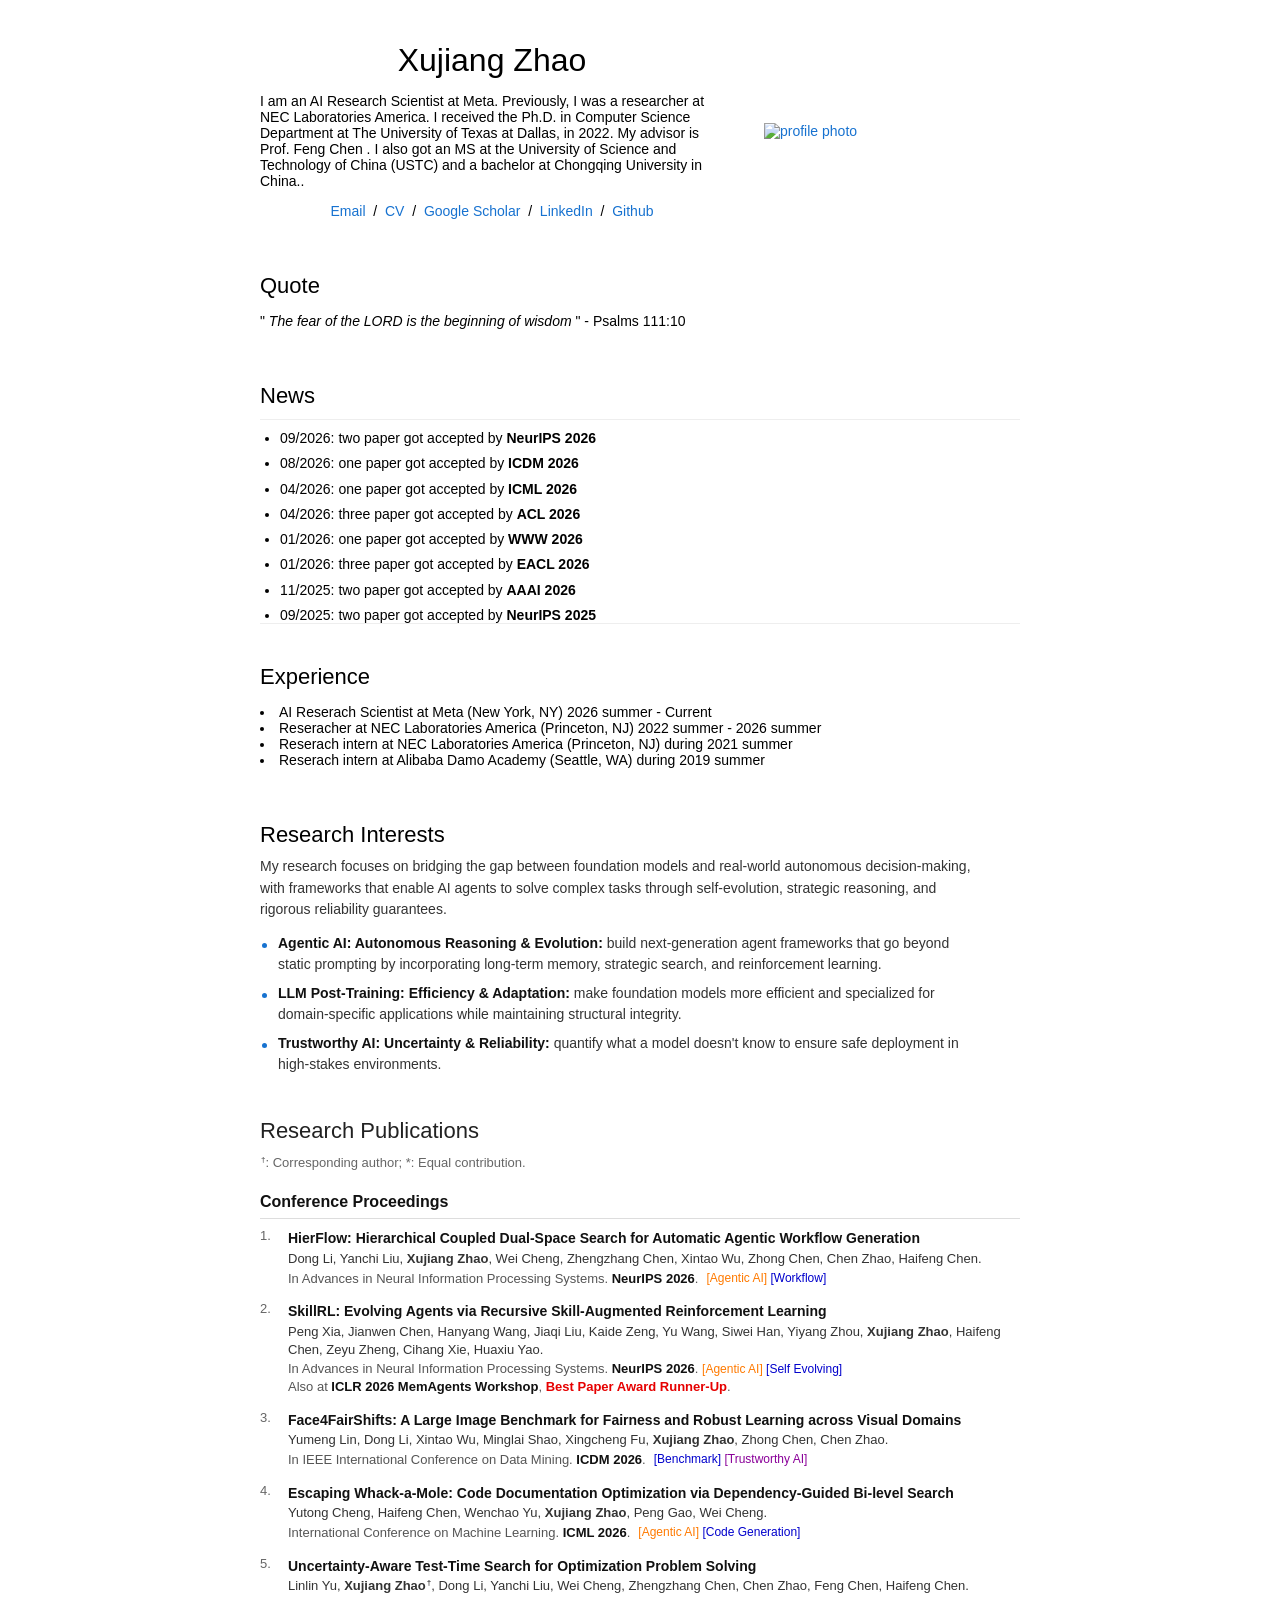
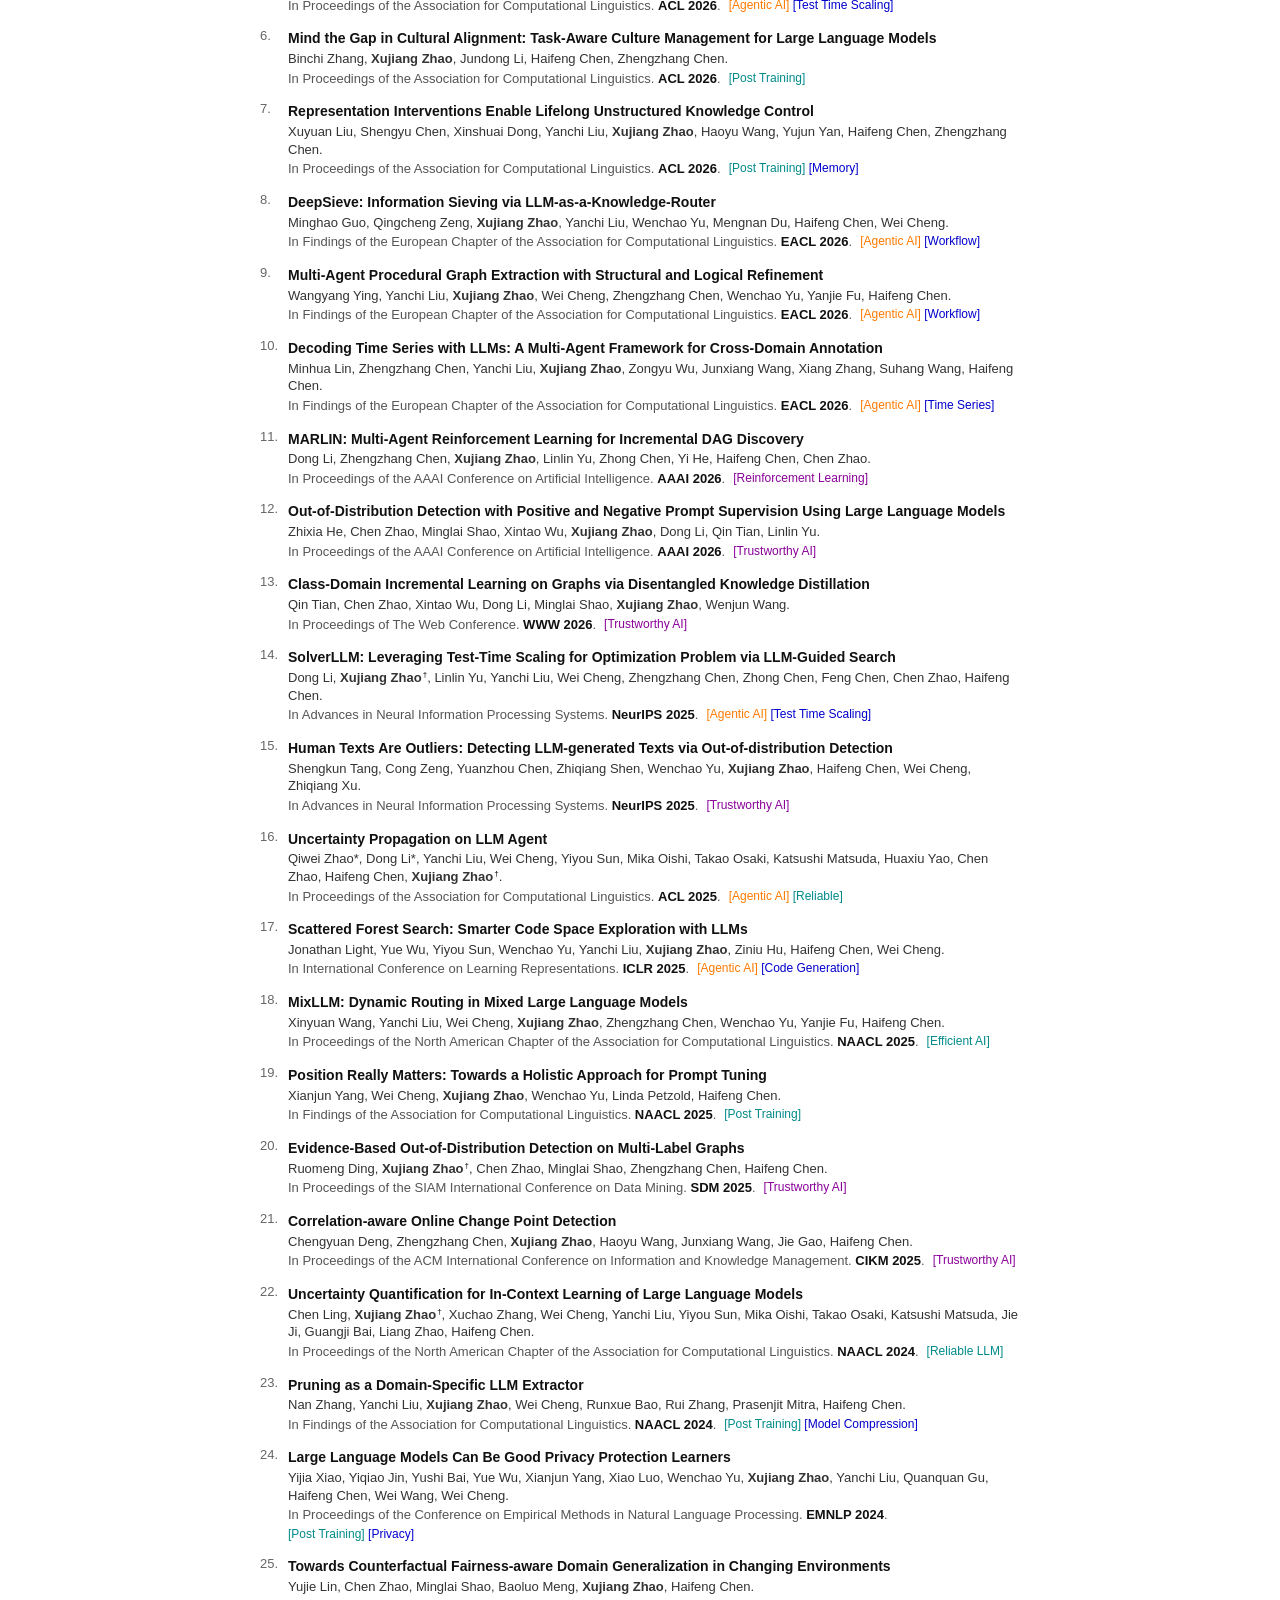
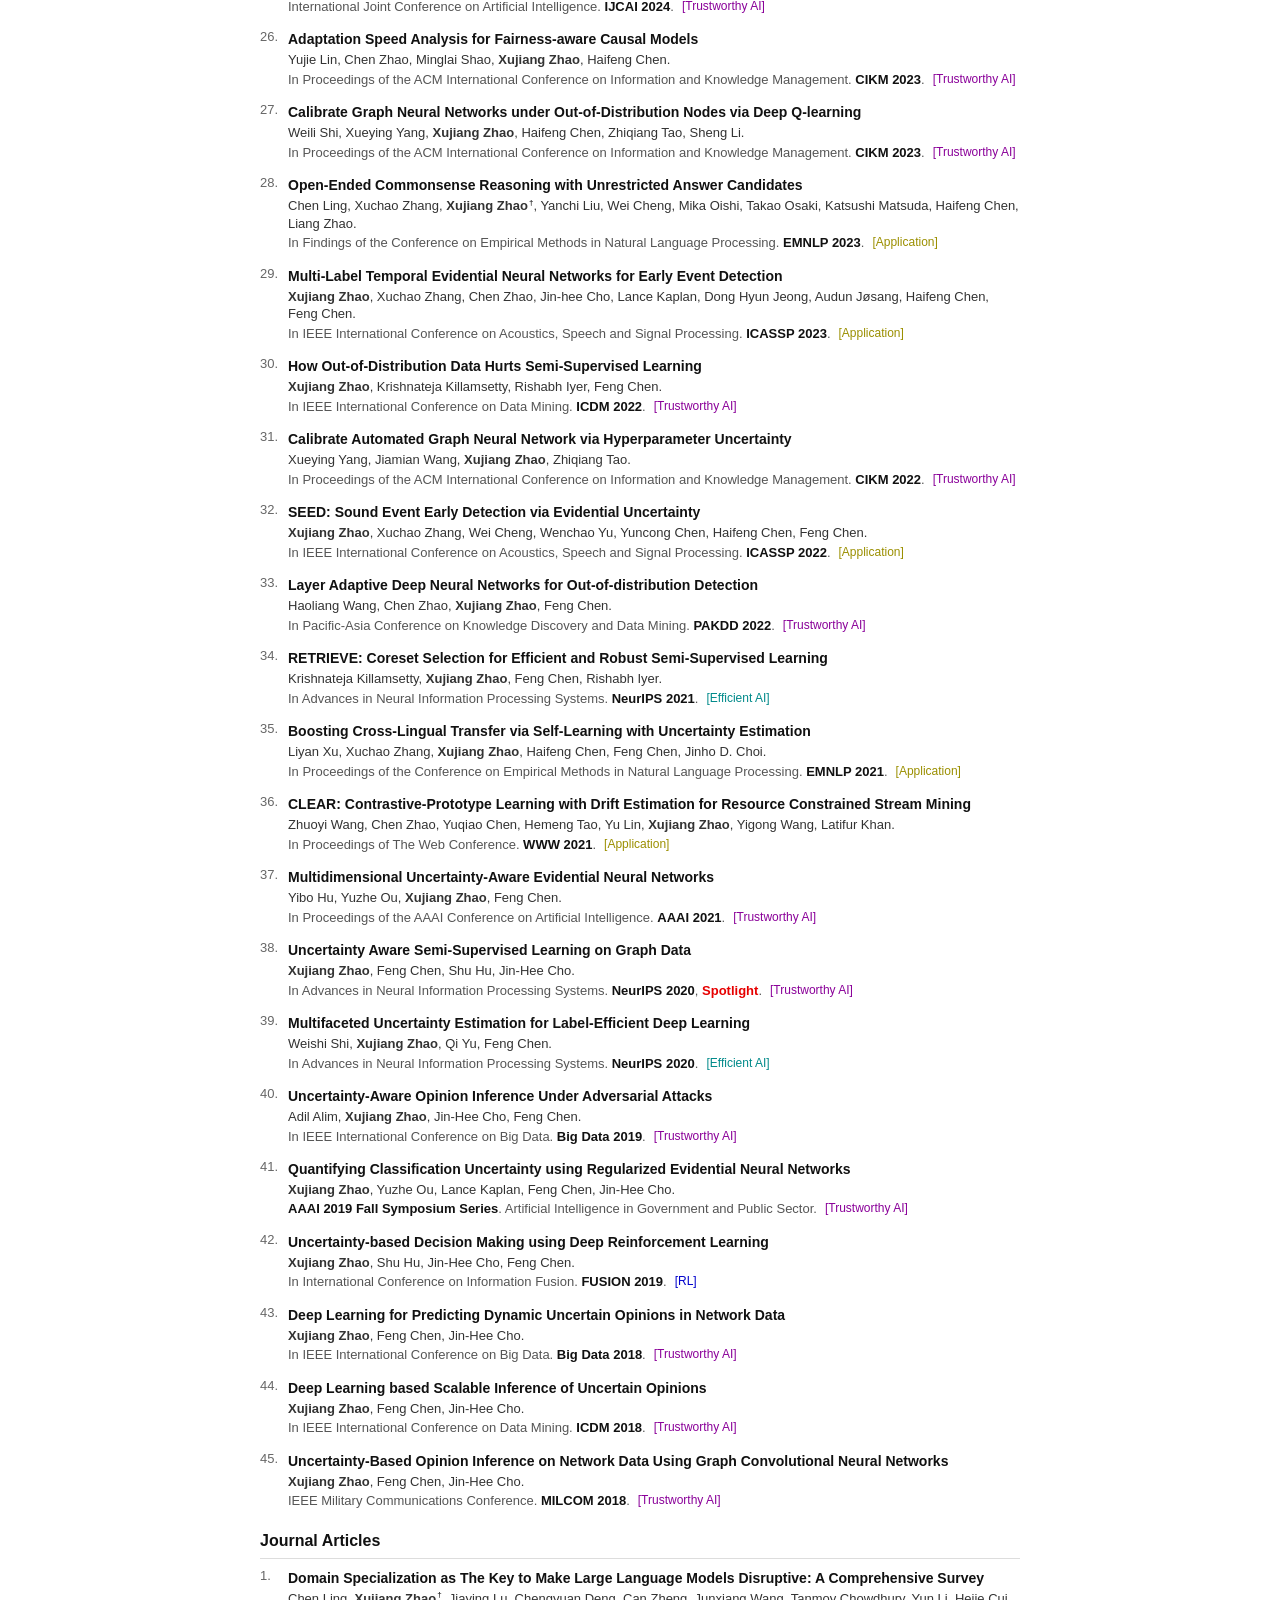
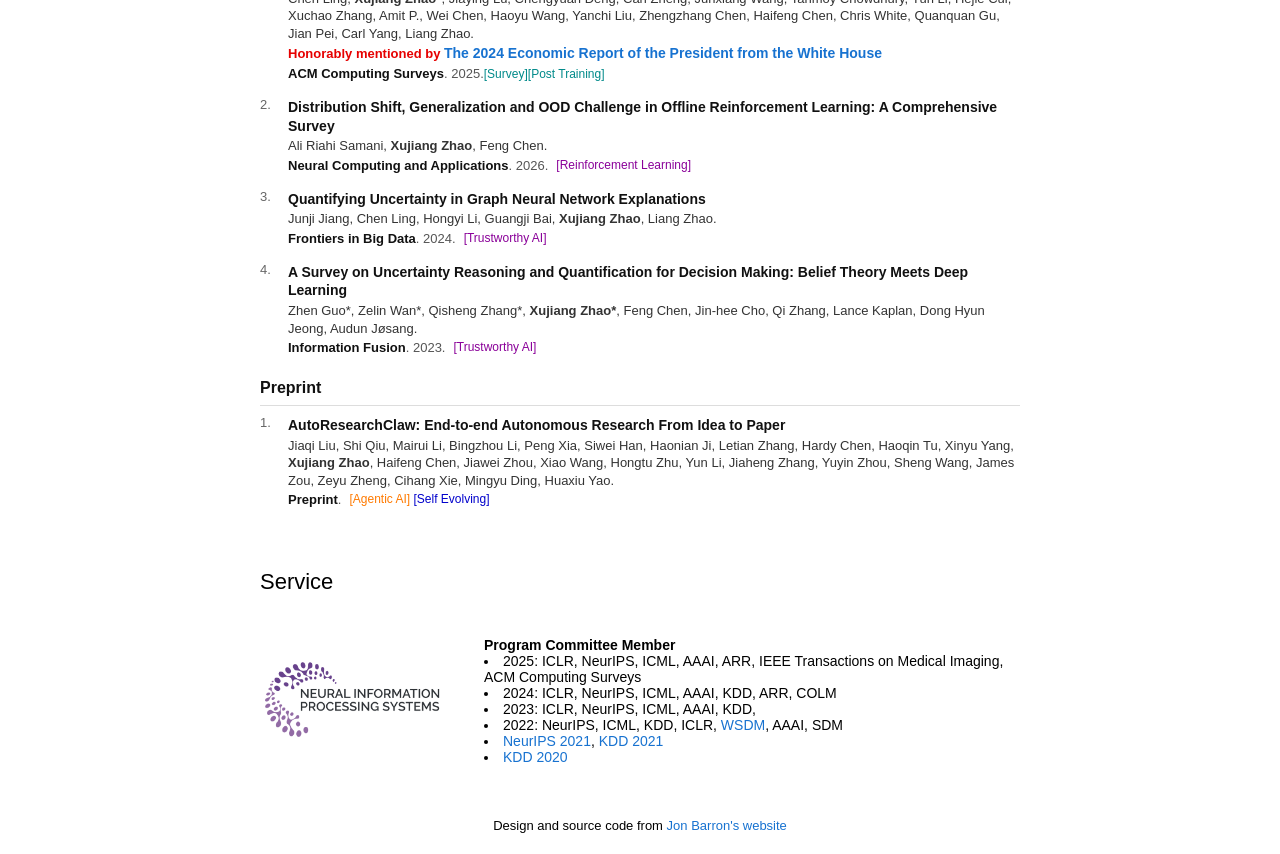
==== commit 5327701a: "Break SkillRL workshop note onto its own line" ====
--- a/index.html
+++ b/index.html
@@ -147,7 +147,7 @@
                 <li class="cv-pub-item">
                   <span class="cv-pub-authors">Peng Xia, Jianwen Chen, Hanyang Wang, Jiaqi Liu, Kaide Zeng, Yu Wang, Siwei Han, Yiyang Zhou, <strong>Xujiang Zhao</strong>, Haifeng Chen, Zeyu Zheng, Cihang Xie, Huaxiu Yao.</span>
                   "<a class="cv-pub-title" href="https://arxiv.org/pdf/2602.08234">SkillRL: Evolving Agents via Recursive Skill-Augmented Reinforcement Learning</a>."
-                  <span class="cv-pub-venue">In Advances in Neural Information Processing Systems. <strong>NeurIPS 2026</strong>. <span class="cv-pub-tags cv-pub-tags-inline"><span class="cv-pub-tag cv-pub-tag-agentic-ai">[Agentic AI]</span> <span class="cv-pub-tag cv-pub-tag-self-evolving">[Self Evolving]</span></span> Also at <strong>ICLR 2026 MemAgents Workshop</strong>, <span class="cv-pub-award">Best Paper Award Runner-Up</span>.</span>
+                  <span class="cv-pub-venue">In Advances in Neural Information Processing Systems. <strong>NeurIPS 2026</strong>. <span class="cv-pub-tags cv-pub-tags-inline"><span class="cv-pub-tag cv-pub-tag-agentic-ai">[Agentic AI]</span> <span class="cv-pub-tag cv-pub-tag-self-evolving">[Self Evolving]</span></span><br>Also at <strong>ICLR 2026 MemAgents Workshop</strong>, <span class="cv-pub-award">Best Paper Award Runner-Up</span>.</span>
                 </li>
                 <li class="cv-pub-item">
                   <span class="cv-pub-authors">Yumeng Lin, Dong Li, Xintao Wu, Minglai Shao, Xingcheng Fu, <strong>Xujiang Zhao</strong>, Zhong Chen, Chen Zhao.</span>
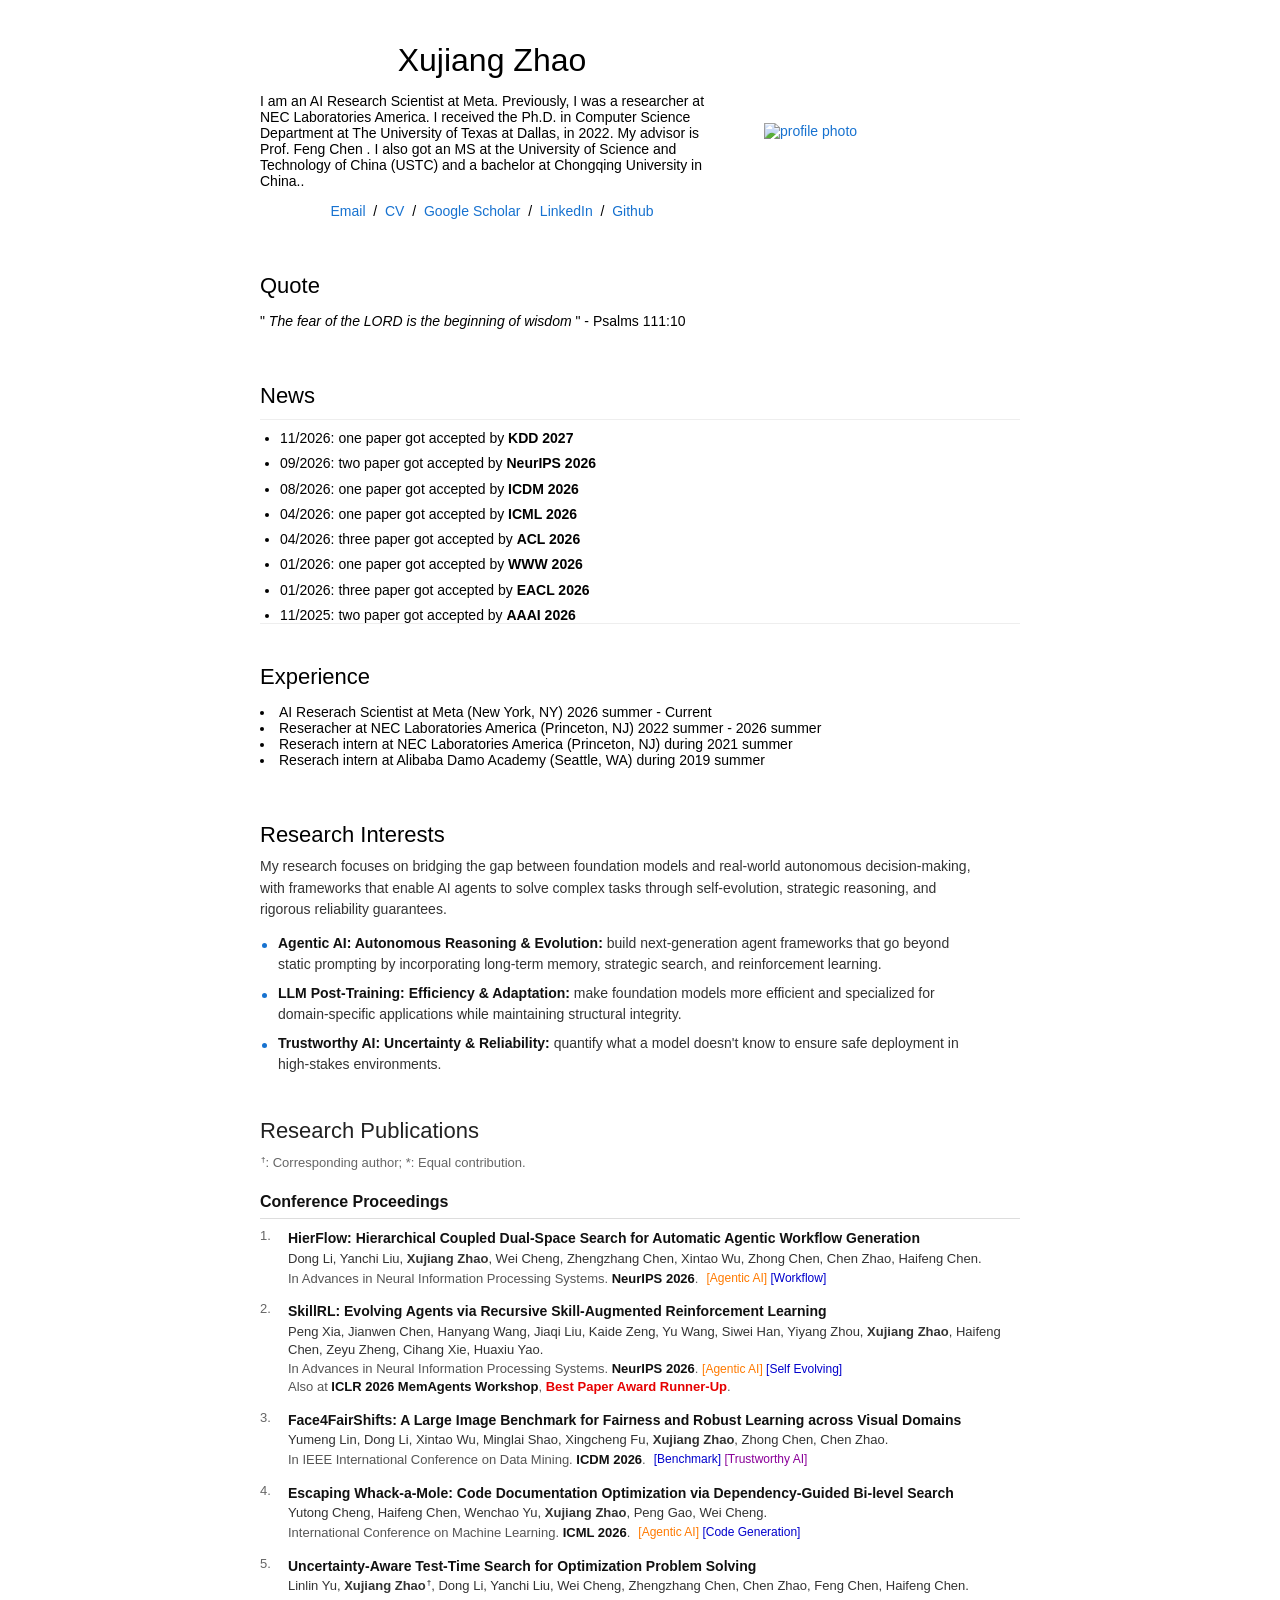
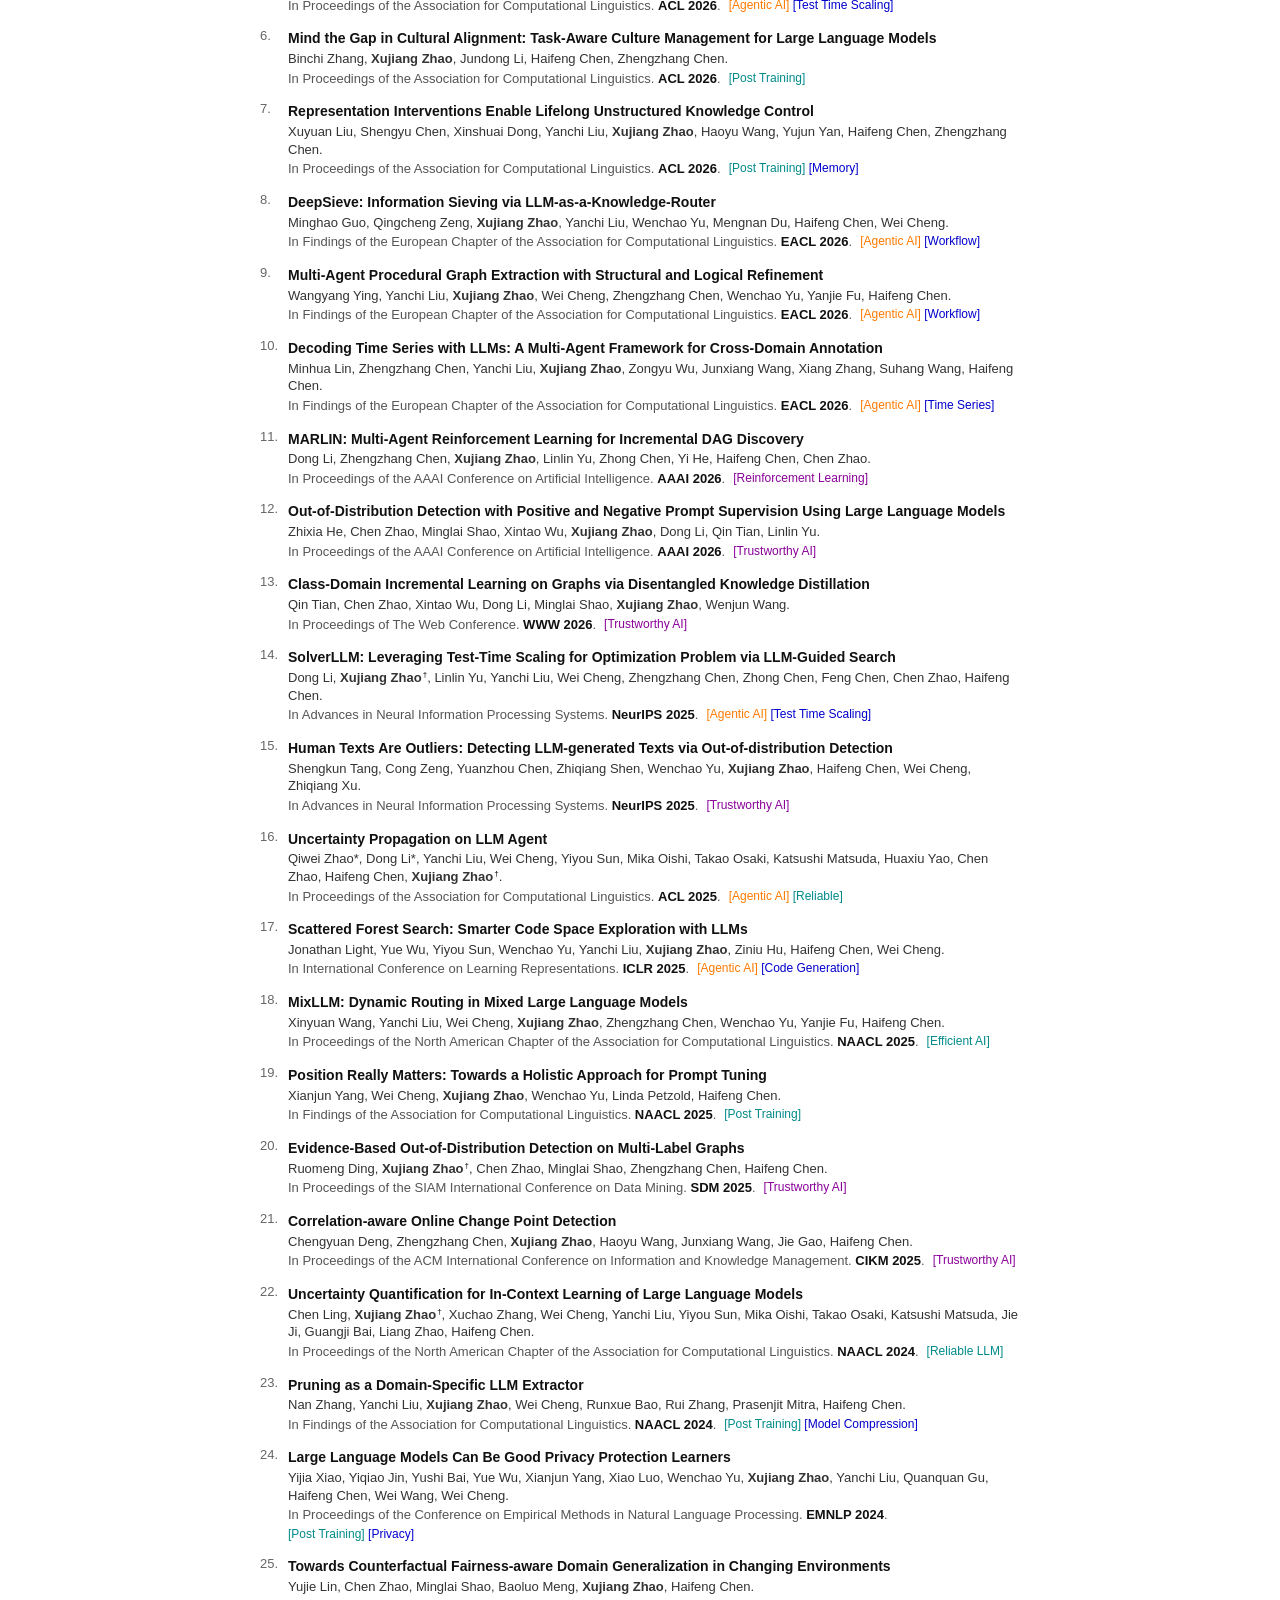
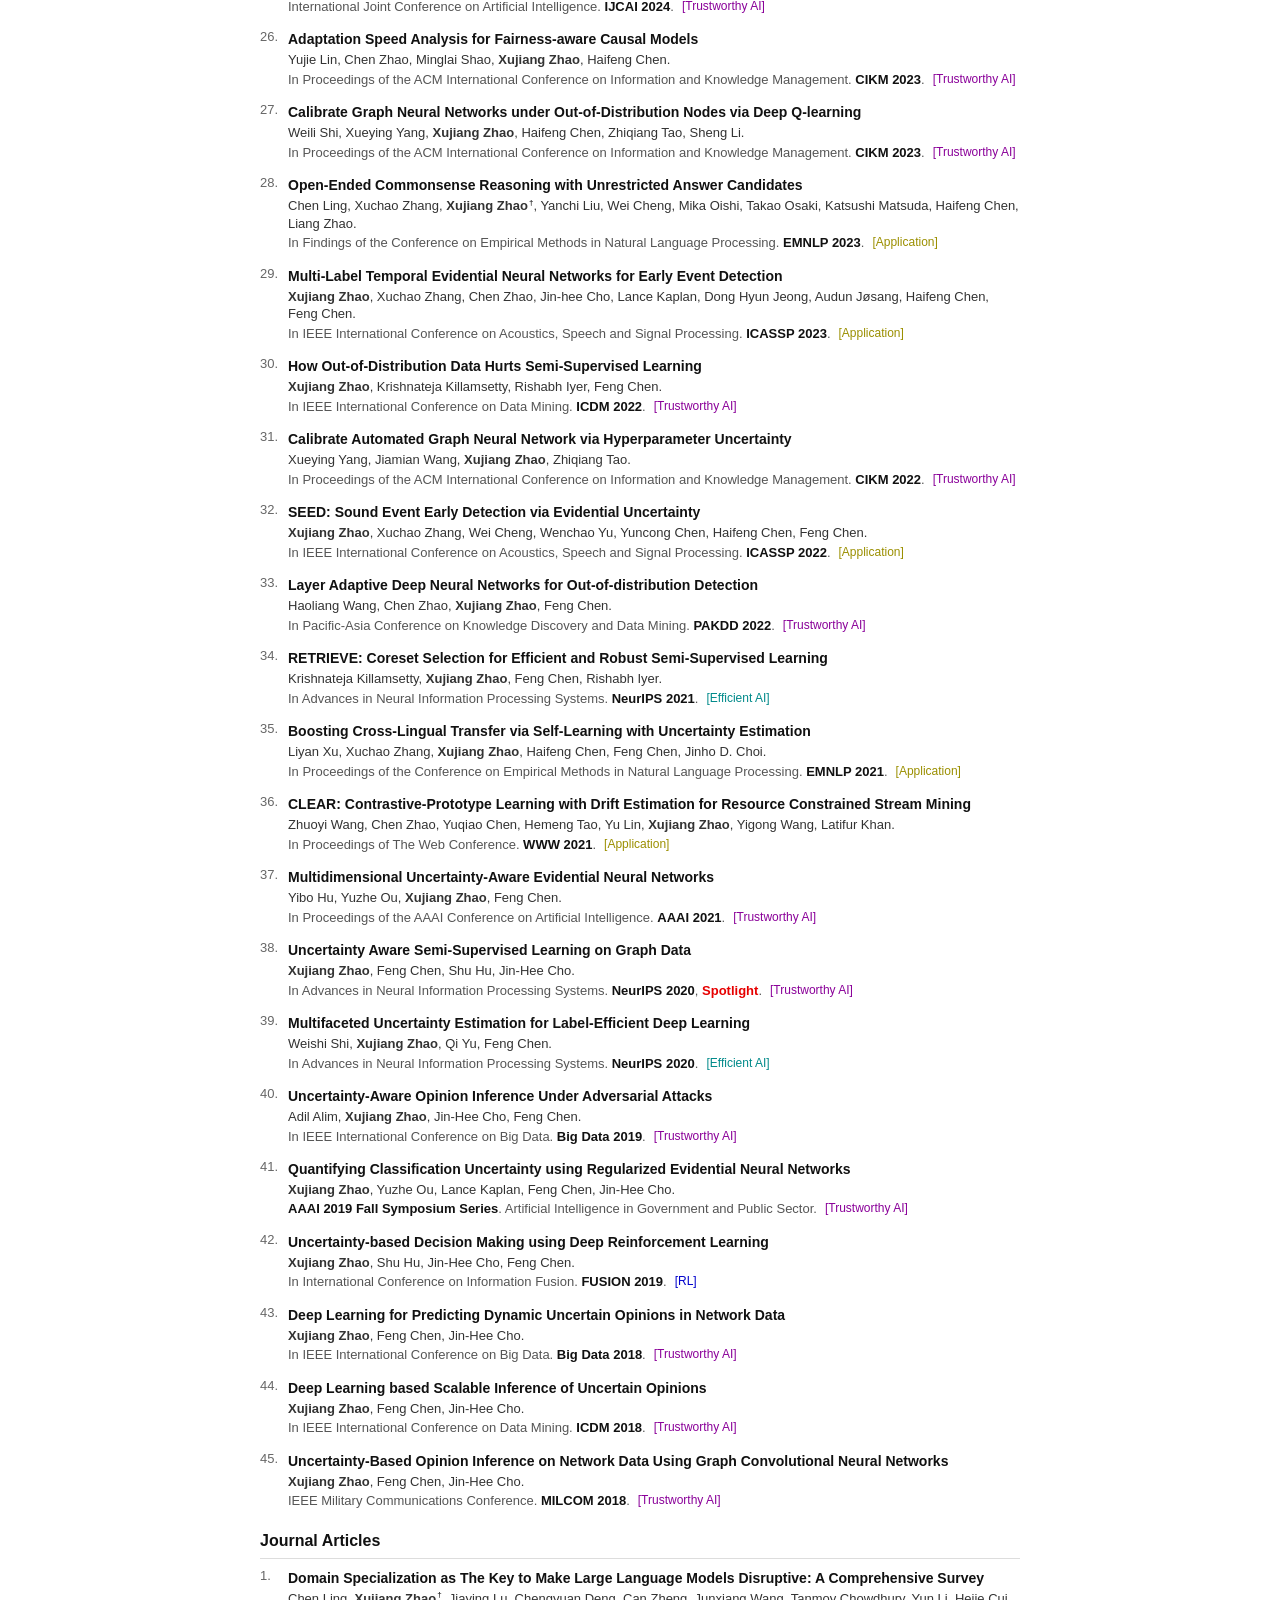
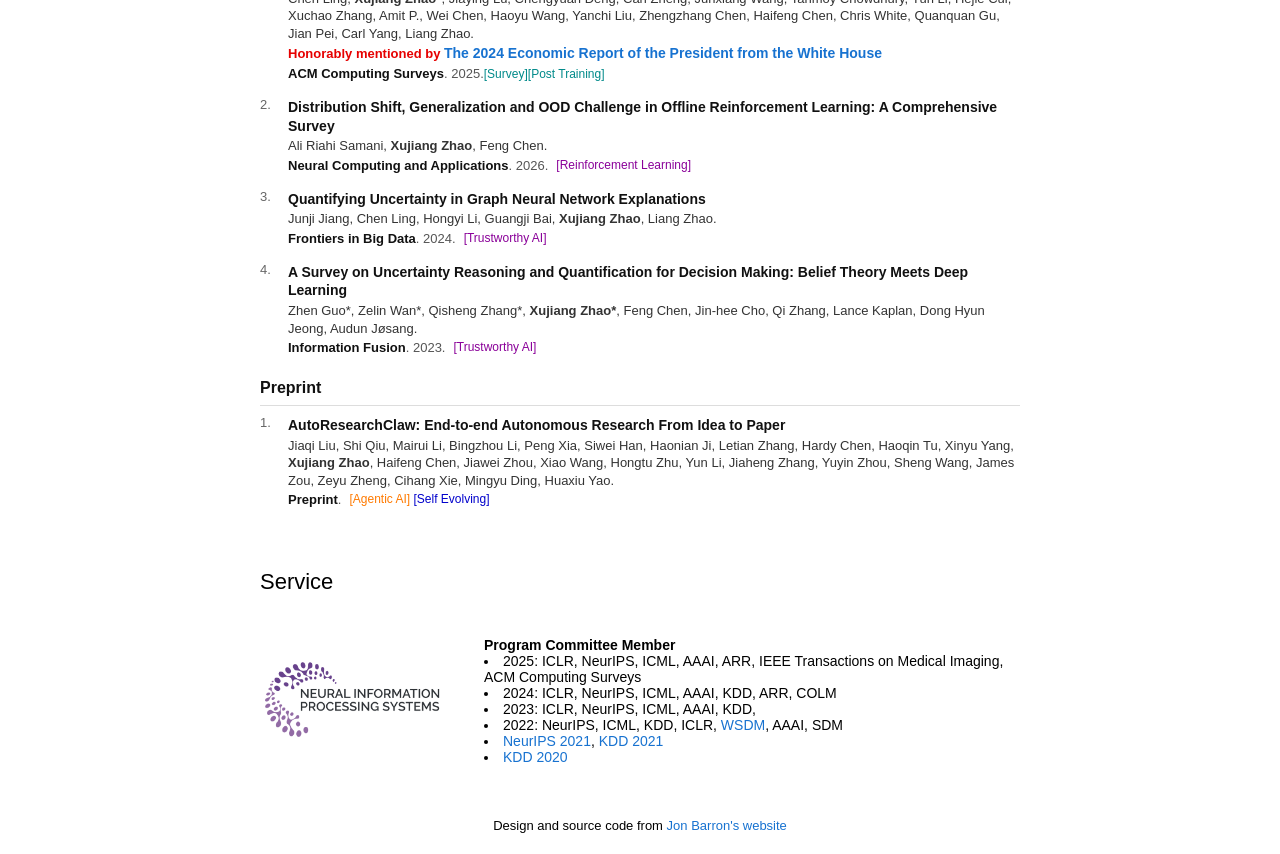
==== commit 7a964fd8: "Update index.html" ====
--- a/index.html
+++ b/index.html
@@ -55,6 +55,7 @@
               <heading>News</heading>
               <div class="news-scroll" role="region" aria-label="Recent news">
                 <ul class="news-list">
+                <li>11/2026: one paper got accepted by <strong>KDD 2027</strong></li>
                 <li>09/2026: two paper got accepted by <strong>NeurIPS 2026</strong></li>
                 <li>08/2026: one paper got accepted by <strong>ICDM 2026</strong></li>
                 <li>04/2026: one paper got accepted by <strong>ICML 2026</strong></li>
